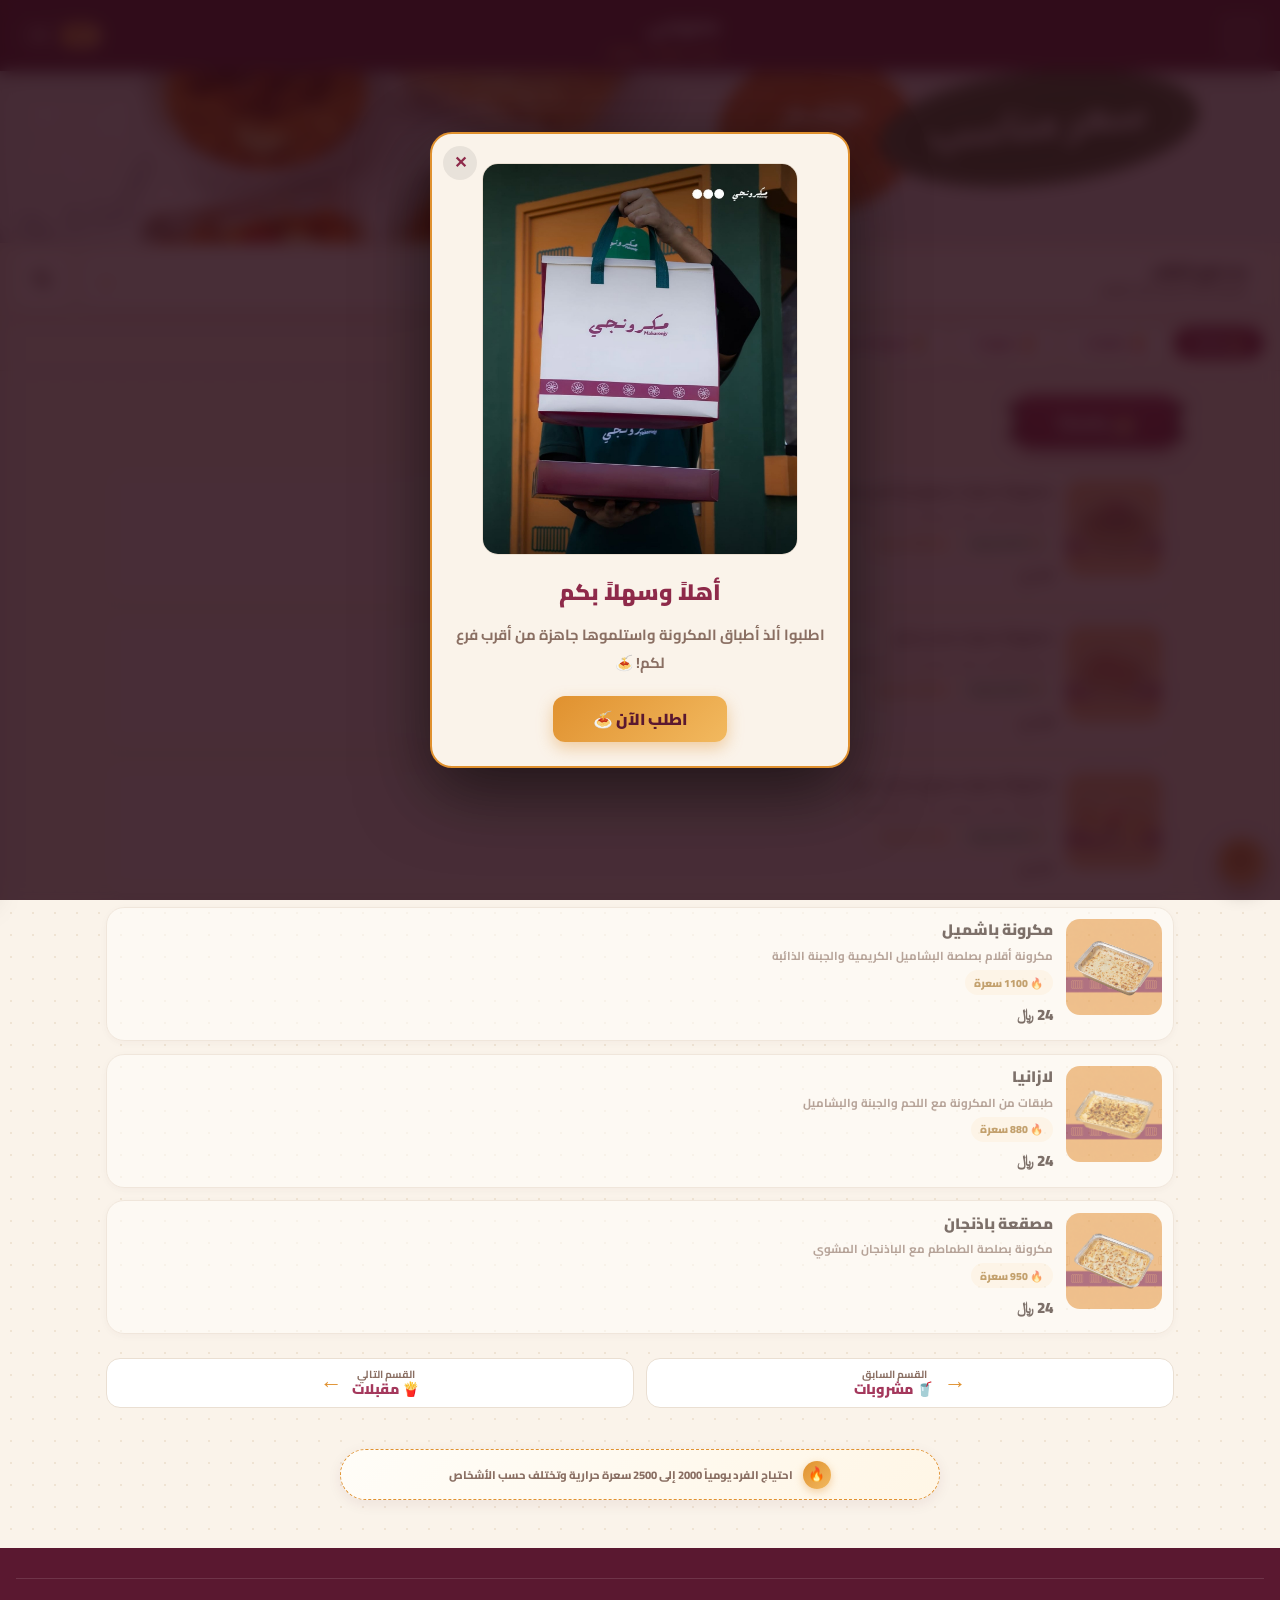
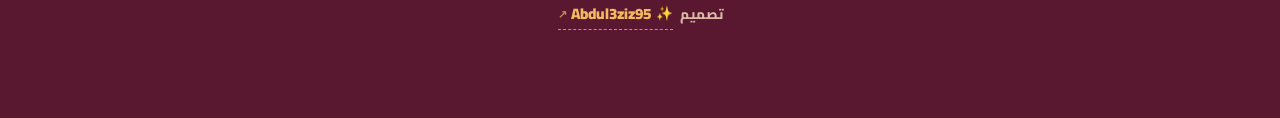
==== index.html @ c79314f1 "Update index.html" ====
<!DOCTYPE html>
<html lang="ar" dir="rtl">
<head>
<meta charset="UTF-8">
<meta name="viewport" content="width=device-width, initial-scale=1.0, maximum-scale=1.0, user-scalable=no, viewport-fit=cover">
<meta name="theme-color" content="#5a1830">
<link rel="manifest" href="manifest.json">
<meta name="mobile-web-app-capable" content="yes">
<meta name="apple-mobile-web-app-capable" content="yes">
<meta name="apple-mobile-web-app-status-bar-style" content="black-translucent">
<meta name="apple-mobile-web-app-title" content="مكرونجي">
<link rel="apple-touch-icon" href="img/icon-192.png">
<link rel="apple-touch-icon" sizes="180x180" href="img/icon-192.png">
<meta name="application-name" content="مكرونجي">
<meta http-equiv="X-UA-Compatible" content="IE=edge">
<meta name="format-detection" content="telephone=no">
<meta name="msapplication-tap-highlight" content="no">
<title>مكرونجي | مكرونة بطعم لا يُقاوم</title>
<link rel="preconnect" href="https://fonts.googleapis.com">
<link rel="preconnect" href="https://fonts.gstatic.com" crossorigin>
<link href="https://fonts.googleapis.com/css2?family=Cairo:wght@400;700;800;900&family=Aref+Ruqaa:wght@700&display=swap" rel="stylesheet">
<link rel="stylesheet" href="https://unpkg.com/leaflet@1.9.4/dist/leaflet.css">
<link rel="stylesheet" href="style.css">
<script defer src="https://unpkg.com/leaflet@1.9.4/dist/leaflet.js"></script>
</head>
<body>

<!-- ===== شاشة الترحيب ===== -->
<div id="welcome">
  <div class="w-card" id="wCard">
    <button class="w-close" onclick="skipIntro()" aria-label="إغلاق">✕</button>
    <img src="img/welcome.png" data-appimg="img/welcome.png" alt="مطاعم مكرونجي" decoding="async">
    <h2 data-i18n="welcomeTitle">أهلاً وسهلاً بكم</h2>
    <p data-i18n="welcomeMsg" data-i18n-html="1"></p>
    <div class="w-actions">
      <button class="w-btn-primary" onclick="skipIntro()" data-i18n="welcomeBtn">اطلب الآن 🍝</button>
    </div>
  </div>
</div>

<!-- ===== الهيدر ===== -->
<header class="topbar">
  <button class="menu-btn" id="menuBtn" onclick="openSideMenu()" aria-label="القائمة الجانبية">
    <span class="mb-line"></span><span class="mb-line"></span><span class="mb-line"></span>
  </button>
  <div class="brand">
    <div>
      <b data-i18n="brandName">مكرونجي</b>
      <small data-i18n="brandTag">باستا • مقبلات • حلويات</small>
    </div>
  </div>
  <button class="lang-btn" id="langBtn" onclick="toggleLang()" aria-label="تبديل اللغة">
    <span class="lang-seg" data-lang="ar">AR</span>
    <span class="lang-seg" data-lang="en">EN</span>
  </button>
</header>

<!-- ===== الكاروسيل ===== -->
<section class="hero" id="hero">
  <div class="banners" id="bannersBox" hidden>
    <div class="banners-track" id="bannersTrack"></div>
    <div class="banners-dots" id="bannersDots"></div>
  </div>
</section>

<!-- ===== الصف الثابت + وضع البحث العصري ===== -->
<div class="sticky-row" id="stickyRow">
  <button class="ordertype-card" id="orderTypeCard" onclick="openOrderType()">
    <span class="ot-texts">
      <b class="ot-head" id="otHead">حدد نوع الطلب</b>
      <small class="ot-sub" id="otSub">اضغط هنا لاختيار نوع الطلب</small>
    </span>
    <span class="ot-chev">⌄</span>
  </button>
  <button class="search-btn" id="searchBtn" onclick="toggleSearchMode()" aria-label="بحث">
    <svg viewBox="0 0 24 24" width="22" height="22" fill="none" stroke="currentColor" stroke-width="2.4" stroke-linecap="round"><circle cx="11" cy="11" r="7"/><path d="M20 20l-3.5-3.5"/></svg>
  </button>
  <div class="sr-search" id="srSearch" hidden>
    <div class="sr-input-row">
      <input class="search sr-input" id="search" data-i18n-ph="searchPh" placeholder="🔍 ابحث عن صنف...">
      <button class="sr-cancel" id="srCancel" onclick="closeSearchMode()" aria-label="إغلاق البحث">✕</button>
    </div>
    <div class="search-stats" id="searchStats">
      <span id="statsCount">0 نتيجة</span>
      <button class="clear-btn" onclick="clearSearch()" data-i18n="clearSearch">✕ مسح</button>
    </div>
  </div>
</div>

<nav class="cats" id="cats"></nav>
<main id="menu"></main>

<footer>
  <div class="credit">
    <span class="design-text" data-i18n="designBy">تصميم</span>
    <a href="https://abdul3ziz95.com/" target="_blank" rel="noopener noreferrer">Abdul3ziz95</a>
  </div>
</footer>

<!-- ===== الأكثر مبيعاً ===== -->
<div id="featured">
  <button class="f-close" onclick="closeFeatured()" aria-label="إغلاق">✕</button>
  <div class="f-top">
    <img src="img/logo.png" data-appimg="img/logo.png" alt="مكرونجي" class="f-logo" decoding="async">
    <h2 class="f-title" data-i18n="featTitle">الأكثر مبيعاً</h2>
  </div>
  <div class="f-stage" id="featStage">
    <button class="f-arrow f-right" onclick="manualNav(-1)" aria-label="السابق">❯</button>
    <div class="f-img-box" id="featAnim">
      <img id="featImg" src="" alt="" decoding="async">
      <div class="f-caption"><b id="featCaption"></b></div>
    </div>
    <button class="f-arrow f-left" onclick="manualNav(1)" aria-label="التالي">❮</button>
  </div>
  <div class="f-dots" id="featDots"></div>
  <button class="f-menu-btn" onclick="closeFeatured()" data-i18n="browseMenu">تصفح قائمة الطعام</button>
</div>

<!-- ===== sheet التثبيت ===== -->
<div class="install-sheet" id="installSheet" onclick="if(event.target===this) closeSheet()">
  <div class="sheet-card">
    <div class="sheet-head">
      <span class="sheet-ico">📲</span>
      <b data-i18n="sheetTitle">تثبيت تطبيق مكرونجي</b>
      <button class="sheet-close" onclick="closeSheet()">✕</button>
    </div>
    <div class="sheet-steps" id="sheetBody"></div>
  </div>
</div>

<!-- ===== درج السلة ===== -->
<div id="overlay" onclick="closeCart()"></div>
<aside id="drawer">
  <div class="d-head">🛒 <span data-i18n="cartTitle">سلة الطلبات</span> <button onclick="closeCart()">✕</button></div>
  <div class="d-items" id="dItems"></div>
  <div class="d-foot">
    <div class="closed-note" id="closedNote">🕐 <span id="closedNoteTxt">مغلق يرجى العودة لاحقاً</span></div>
    <div class="pickup-note" id="pickupNoteRow">🛍️ <span data-i18n="pickupNote">طلبك يكون جاهزاً عند وصولك للفرع</span></div>
    <div class="delivery-box" id="deliveryBox" hidden>
      <label class="d-lbl" for="dAddress" data-i18n="addressLabel">عنوان التوصيل</label>
      <input id="dAddress" class="d-address" data-i18n-ph="addressPh" placeholder="الحي، الشارع، أقرب معلم...">
    </div>
    <textarea id="cnotes" rows="2" data-i18n-ph="notePh" placeholder="📝 توصية / ملاحظة"></textarea>
    <button class="save-fav-btn" id="saveFavBtn" data-i18n="favSaveBtn">💾 حفظ الوجبة كمفضلة</button>
    <div class="total-row sub" id="subRow" hidden><span data-i18n="subtotal">المجموع الفرعي</span><span id="dSub">0 ريال</span></div>
    <div class="total-row sub" id="feeRow" hidden><span data-i18n="deliveryFee">رسوم التوصيل</span><span id="dFee">10 ريال</span></div>
    <div class="total-row">
      <span><span data-i18n="total">الإجمالي</span> <small data-i18n="taxInc">(شامل الضريبة)</small></span>
      <span id="dTotal">0 ريال</span>
    </div>
    <button class="checkout" onclick="checkout()">
      <svg viewBox="0 0 24 24" width="20" height="20" fill="#fff"><path d="M17.472 14.382c-.297-.149-1.758-.867-2.03-.967-.273-.099-.471-.148-.67.15-.197.297-.767.966-.94 1.164-.173.199-.347.223-.644.075-.297-.15-1.255-.463-2.39-1.475-.883-.788-1.48-1.761-1.653-2.059-.173-.297-.018-.458.13-.606.297-.15 1.255-.463 2.39-1.475.883-.788 1.48-1.761 1.653-2.059.173-.297-.018-.458.13-.606.134-.133.297-.347.446-.52.149-.174.198-.298.298-.497.099-.198.05-.371-.025-.52-.075-.149-.669-1.612-.916-2.207-.242-.579-.487-.5-.669-.51-.173-.008-.371-.01-.57-.01-.198 0-.52.074-.792.372-.272.297-1.04 2.479-1.04 2.479 0 1.462 1.065 2.875 1.213 3.074.149.198 2.096 3.2 5.077 4.487.709.306 1.262.489 1.694.625.712.223 1.36.195 1.871.118.571-.085 1.758-.719 2.006-1.413.248-.694.248-1.289.173-1.413-.074-.124-.272-.198-.57-.347m-5.421 7.403h-.004a9.87 9.87 0 01-5.031-1.378l-.361-.214-3.741.982.998-3.648-.235-.374a9.86 9.86 0 01-1.51-5.26c.001-5.45 4.436-9.884 9.888-9.884 2.64 0 5.122 1.03 6.988 2.898a9.825 9.825 0 012.893 6.994c-.003 5.45-4.437 9.884-9.885 9.884m8.413-18.297A11.815 11.815 0 0012.05 0C5.495 0 .16 5.335.157 11.892c0 2.096.547 4.142 1.588 5.945L.057 24l6.305-1.654a11.86 11.86 0 005.683 1.448h.005c6.554 0 11.89-5.335 11.893-11.893.003-2.698-1.04-5.32-3.48-8.413z"/></svg>
      <span data-i18n="orderWa">إتمام الطلب عبر واتساب</span>
    </button>
  </div>
</aside>

<!-- ===== زر التثبيت ===== -->
<div class="fabs">
  <button class="fab-install" id="installBtn" onclick="installApp()" aria-label="تثبيت التطبيق">
    <svg viewBox="0 0 24 24"><path d="M19 9h-4V3H9v6H5l7 7 7-7zM5 18v2h14v-2H5z"/></svg>
  </button>
</div>

<!-- ===== عناصر مخفية تحمي دوال الكود ===== -->
<div id="legacyHidden" hidden aria-hidden="true">
  <button class="fab fab-cart" onclick="openCart()">
    <span class="cart-icon-wrap" aria-hidden="true"></span>
    <span class="cart-txt">طلبك</span>
    <span class="cart-count" id="cartCount">0</span>
  </button>
  <button class="fav-fab" id="favFab" aria-label="وجباتي المفضلة">❤️<span id="favCount" class="fav-badge">0</span></button>
  <span id="branchCurrent">🍝 —</span>
  <span id="changeBranchLbl">تغيير الفرع</span>
</div>

<!-- ===== المفضلة ===== -->
<div class="fav-sheet" id="favSheet" onclick="if(event.target===this) closeFavSheet()">
  <div class="fav-sheet-card">
    <button id="favClose" class="fav-close" onclick="closeFavSheet()">✕</button>
    <h3 id="favTitleEl" data-i18n="favTitle">وجباتي المفضلة ❤️</h3>
    <p id="favNoteEl" class="fav-note" data-i18n="favPageNote"></p>
    <div id="favList" class="fav-list"></div>
  </div>
</div>

<div class="slot-picker" id="slotPicker" onclick="if(event.target===this) closeSlotPicker()">
  <div class="slot-picker-card">
    <h4 id="slotPickerTitle" data-i18n="favChooseSlot">اختر اسم الوجبة:</h4>
    <div class="slot-btns" id="slotBtns">
      <button class="slot-btn" data-slot="0"></button>
      <button class="slot-btn" data-slot="1"></button>
      <button class="slot-btn" data-slot="2"></button>
    </div>
    <button class="slot-cancel" id="slotCancel" onclick="closeSlotPicker()">✕ <span data-i18n="favCancel">إلغاء</span></button>
  </div>
</div>

<div class="confirm-modal" id="confirmModal" onclick="if(event.target===this) resolveConfirm(false)">
  <div class="confirm-card">
    <div class="confirm-ico">🔄</div>
    <h4 id="confirmTitle">استبدال الوجبة المحفوظة</h4>
    <p id="confirmMsg"></p>
    <div class="confirm-actions">
      <button class="confirm-yes" id="confirmYes" onclick="resolveConfirm(true)">نعم، استبدال</button>
      <button class="confirm-no" id="confirmNo" onclick="resolveConfirm(false)">إلغاء</button>
    </div>
  </div>
</div>

<div class="ad-modal" id="adModal" onclick="if(event.target===this) closeAd()">
  <div class="ad-card">
    <button class="ad-close" onclick="closeAd()">✕</button>
    <div class="ad-body">
      <div class="ad-medal" id="adMedal">🍝</div>
      <h4 class="ad-title" id="adTitle"></h4>
      <p class="ad-text" id="adText"></p>
      <button class="ad-btn" id="adBtn" onclick="closeAd()">حسناً 🍝</button>
    </div>
  </div>
</div>

<div class="closed-modal" id="closedModal" onclick="if(event.target===this) closeClosedNotice()">
  <div class="closed-card">
    <button class="closed-close" id="closedClose" aria-label="إغلاق">✕</button>
    <img class="closed-img" src="img/closed.png" data-appimg="img/closed.png" alt="المطعم مغلق" decoding="async">
    <h3 class="closed-title" id="closedTitle">المطعم مغلق</h3>
    <p class="closed-text" id="closedText">نعتذر منك، المطعم حالياً لا يستقبل الطلبات</p>
    <div class="closed-openat" id="closedOpenAt">🕐 يفتح عند الساعة ١ م</div>
    <button class="closed-btn" id="closedBtn">عرض قائمة الطعام</button>
  </div>
</div>

<!-- ===== القائمة الجانبية ===== -->
<div id="sideMenuBack" class="sm-back" hidden onclick="closeSideMenu()"></div>
<aside id="sideMenu" aria-hidden="true">
  <div class="sm-head"><b data-i18n="sideMenuTitle">القائمة</b><button onclick="closeSideMenu()">✕</button></div>
  <button class="sm-item" id="smFav" onclick="openFavsFromMenu()">❤️ <span data-i18n="sideFav">وجباتي المفضلة</span> <span class="sm-badge" id="smFavCount">0</span></button>
  <div class="sm-social-title" id="smSocialTitle">تابعنا على</div>
  <div class="sm-social" id="smSocial"></div>
</aside>

<!-- ===== صفحة تحديد نوع الطلب ===== -->
<div id="orderTypePage" aria-hidden="true">
  <header class="otp-head">
    <button class="otp-back" onclick="closeOrderType()">‹ <span data-i18n="back">العودة</span></button>
    <b data-i18n="orderTypeTitle">حدد نوع الطلب</b><span class="otp-spacer"></span>
  </header>
  <div class="otp-modes">
    <button class="otp-mode" id="modeDelivery" onclick="setOrderMode('delivery')">🛵 <span data-i18n="delivery">التوصيل</span></button>
    <button class="otp-mode active" id="modePickup" onclick="setOrderMode('pickup')">🛍️ <span data-i18n="pickup">الاستلام</span></button>
  </div>
  <div class="otp-apps-zone" id="otpAppsZone" hidden>
    <b class="otp-zone-title" id="otpAppsTitle">اطلب الآن عبر شركائنا في التوصيل 🛵</b>
    <small class="otp-apps-hint" id="otpAppsHint">إتمام الطلب والدفع داخل التطبيق الشريك</small>
    <div class="otp-apps" id="otpApps"></div>
  </div>
  <div class="otp-branch-zone" id="otpBranchZone">
    <b class="otp-zone-title" id="otpZoneTitle">اختر فرع الاستلام</b>
    <button class="otp-nearest" id="otpNearest" onclick="pickNearestBranch()"><span class="ping"></span><span id="otpNearestLbl">🎯 حدّد الفرع الأقرب لموقعي</span></button>
    <div id="otpMap" class="otp-map"></div>
    <div class="otp-list" id="otpList"></div>
  </div>
  <button class="otp-confirm" id="otpConfirm" onclick="confirmOrderType()" data-i18n="confirm">تأكيد</button>
</div>

<!-- ===== شريط الإتمام السفلي ===== -->
<div class="checkout-bar" id="checkoutBar" hidden>
  <button class="cb-main" onclick="openCart()">
    <span class="cb-icon">🛒<span class="cb-count" id="cbCount">0</span></span>
    <span class="cb-total"><span data-i18n="totalAmount">المبلغ الإجمالي</span> <b id="cbTotal">0 ﷼</b></span>
  </button>
  <button class="cb-view" onclick="openCart()" data-i18n="viewCart">عرض السلة</button>
</div>

<div id="toast"><span id="toastMsg"></span></div>

<script src="i18n.js"></script>
<script src="menu.js"></script>
<script src="settings.js"></script>
<script src="app.js"></script>
</body>
</html>
---- style.css ----
:root{
  --brown:#8e2a4a; --brown2:#a4385c; --dark:#5a1830;
  --gold:#e0912f; --gold2:#f2b95f; --cream:#faf3ea; --card:#fffdf9;
  --ink:#2b1a15; --muted:#8a6f63; --line:#eadfd2; --wa:#128c5e;
  --price:#1e5b4f; --price2:#256b5c; --phbg:#e8a04c;
  /* ===== متغيرات طبقة الترقية v15 (تُحسب ديناميكياً من app.js) ===== */
  --topbar-h:56px; --stickyrow-h:66px; --stack-h:122px;
}
*, ::before, ::after{-webkit-box-sizing:border-box;-moz-box-sizing:border-box;box-sizing:border-box;margin:0;padding:0;-webkit-tap-highlight-color:transparent}
html{-webkit-text-size-adjust:100%;-ms-text-size-adjust:100%;scroll-behavior:smooth}
body{font-family:'Cairo',sans-serif;background:var(--cream);color:var(--ink);
  background-image:radial-gradient(#efe3d3 1px,transparent 1px);background-size:22px 22px;
  touch-action:manipulation;-webkit-font-smoothing:antialiased;-moz-osx-font-smoothing:grayscale}
button,input,select,textarea{font-family:inherit;line-height:1.15}
button,input{overflow:visible}
button,select{text-transform:none}
button,[type="button"],[type="reset"],[type="submit"]{-webkit-appearance:button;appearance:button}
img{-ms-interpolation-mode:bicubic;max-width:100%}
.is-app .topbar{padding-top:calc(.6rem + constant(safe-area-inset-top));padding-top:calc(.6rem + env(safe-area-inset-top))}
.is-app .cats{top:calc(var(--stack-h, 122px) + constant(safe-area-inset-top));top:calc(var(--stack-h, 122px) + env(safe-area-inset-top))}
.is-app .fabs{bottom:calc(1rem + constant(safe-area-inset-bottom));bottom:calc(1rem + env(safe-area-inset-bottom))}
.is-app footer{padding-bottom:calc(5.5rem + constant(safe-area-inset-bottom));padding-bottom:calc(5.5rem + env(safe-area-inset-bottom))}
.topbar{position:sticky;top:0;z-index:50;background:rgba(90,24,48,.97);backdrop-filter:blur(8px);-webkit-backdrop-filter:blur(8px);
  display:flex;align-items:center;justify-content:space-between;padding:.6rem 1rem;gap:.6rem;box-shadow:0 4px 18px rgba(0,0,0,.25)}
.brand{display:flex;align-items:center;gap:.7rem;color:#fff;min-width:0}
.brand .logo{width:54px;height:54px;border-radius:50%;object-fit:cover;flex-shrink:0;
  border:2px solid var(--gold);box-shadow:0 3px 10px rgba(0,0,0,.4);background:#e8a04c}
.brand b{font-size:1.05rem;font-weight:900;white-space:nowrap;overflow:hidden;text-overflow:ellipsis}
.brand small{display:block;color:var(--gold2);font-size:.68rem;font-weight:700;white-space:nowrap;overflow:hidden;text-overflow:ellipsis}
.lang-btn{display:inline-flex;align-items:center;background:#ffffff14;border:1px solid #ffffff2b;border-radius:50px;
  padding:3px;gap:2px;cursor:pointer;transition:.25s;backdrop-filter:blur(6px);-webkit-backdrop-filter:blur(6px);flex-shrink:0}
.lang-btn:hover{background:#ffffff1f;transform:translateY(-1px)}
.lang-seg{padding:.32rem .75rem;border-radius:50px;font-family:inherit;font-weight:900;font-size:.72rem;
  letter-spacing:.5px;color:#f3d9c5;transition:.25s}
.lang-seg.active{background:linear-gradient(135deg,var(--gold),var(--gold2));color:var(--dark)}
.hero{background:linear-gradient(135deg,var(--dark),#8e2a4a 55%,#a4385c);color:#fff;text-align:center;padding:0;position:relative;overflow:visible}
.hero::before{content:'🍝';position:absolute;inset:0;display:flex;justify-content:space-around;align-items:center;
  font-size:5rem;opacity:.07;pointer-events:none}
.hero:has(.banners[hidden]){display:none}
.hero p{color:#f7e3cf;font-weight:700;margin:.15rem auto .5rem;font-size:1.05rem}
.status-pill{position:relative;display:inline-flex;align-items:center;gap:.55rem;background:#ffffff14;border:1px solid #ffffff2b;
  border-radius:50px;padding:.42rem 1.1rem;margin:.55rem auto .5rem;backdrop-filter:blur(6px);-webkit-backdrop-filter:blur(6px);
  box-shadow:0 6px 18px rgba(0,0,0,.28);transition:.3s}
.status-pill:hover{transform:translateY(-2px);background:#ffffff1c}
.status-dot{width:10px;height:10px;border-radius:50%;flex-shrink:0;position:relative}
.status-dot::after{content:'';position:absolute;inset:-4px;border-radius:50%;border:2px solid currentColor;opacity:.4;
  animation:statusPing 1.6s ease-out infinite}
@keyframes statusPing{0%{transform:scale(.5);opacity:.7}100%{transform:scale(1.5);opacity:0}}
.status-pill.open .status-dot{background:#22c55e;color:#22c55e;box-shadow:0 0 10px #22c55e88}
.status-pill.closed .status-dot{background:#ef4444;color:#ef4444;box-shadow:0 0 10px #ef444488}
.status-pill b{font-weight:900;font-size:.86rem}
.status-pill.open b{color:#4ade80}
.status-pill.closed b{color:#f87171}
.status-sep{color:#ffffff55;font-size:.7rem}
.status-pill small{color:#f7e3cf;font-weight:700;font-size:.7rem}
.hero-search{display:flex;justify-content:center;margin-top:.4rem;position:relative}
.search{background:#fff;border:1.5px solid var(--gold);border-radius:50px;padding:.5rem 1.1rem;font-family:inherit;
  font-size:1rem;font-weight:700;color:var(--ink);width:min(300px,86%);outline:none;text-align:center;
  box-shadow:0 6px 18px rgba(0,0,0,.28);transition:.2s}
.search:focus{border-color:var(--gold2);box-shadow:0 6px 18px rgba(0,0,0,.28),0 0 0 3px #e0912f33}
.search::placeholder{color:var(--muted)}
.search-stats{display:none;justify-content:center;gap:.5rem;margin-top:.7rem;font-size:.82rem;font-weight:800;color:#f7e3cf}
.search-stats.show{display:flex}
.search-stats span{background:#ffffff22;padding:.25rem .8rem;border-radius:50px;border:1px solid #ffffff33}
.search-stats .clear-btn{background:var(--gold);color:var(--dark);padding:.25rem .8rem;border-radius:50px;cursor:pointer;border:none;font-family:inherit;font-weight:900;font-size:.78rem;transition:.2s}
.search-stats .clear-btn:hover{background:var(--gold2);transform:translateY(-1px)}
#welcome{position:fixed;inset:0;z-index:100;display:flex;flex-direction:column;align-items:center;justify-content:center;
  padding:1rem;gap:0;background:rgba(40,10,22,.85);backdrop-filter:blur(8px);-webkit-backdrop-filter:blur(8px);
  opacity:0;pointer-events:none;transition:.45s;overflow-y:auto}
#welcome.show{opacity:1;pointer-events:auto}
.w-card{background:var(--cream);border-radius:22px;max-width:420px;width:100%;padding:1.8rem 1.4rem 1.5rem;text-align:center;
  position:relative;box-shadow:0 24px 70px rgba(0,0,0,.55);border:2px solid var(--gold);
  transform:translateY(26px) scale(.94);transition:.45s cubic-bezier(.2,.9,.3,1.15)}
#welcome.show .w-card{transform:translateY(0) scale(1)}
.w-card img{width:85%;max-width:320px;display:block;margin:0 auto;border-radius:16px;border:1px solid var(--line);background:#fff}
.w-card h2{color:var(--brown);font-weight:900;font-size:1.4rem;margin:1rem 0 .5rem}
.w-card p{color:var(--muted);font-weight:700;font-size:.92rem;line-height:1.9;margin-bottom:1.2rem}
.w-actions{display:flex;gap:.7rem;justify-content:center}
.w-btn-primary{background:linear-gradient(135deg,var(--gold),var(--gold2));color:var(--dark);border:none;border-radius:12px;
  padding:.85rem 2.5rem;font-family:inherit;font-weight:900;font-size:1rem;cursor:pointer;transition:.25s;
  box-shadow:0 6px 16px rgba(224,145,47,.4)}
.w-btn-primary:hover{transform:translateY(-2px);box-shadow:0 10px 24px rgba(224,145,47,.5)}
.w-btn-primary:active{transform:scale(.97)}
.w-close{position:absolute;top:.7rem;left:.7rem;width:34px;height:34px;border-radius:50%;border:none;
  background:#00000012;color:var(--brown);font-weight:900;cursor:pointer;font-size:1rem;transition:.2s}
.w-close:hover{background:#00000022;transform:rotate(90deg)}
#featured{position:fixed;inset:0;z-index:95;background:var(--cream);
  background-image:radial-gradient(#efe3d3 1px,transparent 1px);background-size:22px 22px;
  display:flex;flex-direction:column;align-items:center;opacity:0;pointer-events:none;transition:.45s;overflow-y:auto;padding:1.2rem 0 2.2rem}
#featured.show{opacity:1;pointer-events:auto}
.f-close{position:absolute;top:1rem;left:1rem;width:40px;height:40px;border-radius:50%;border:1.5px solid #b98d5f55;
  background:#fffdf888;color:var(--brown2);font-size:1.05rem;font-weight:900;cursor:pointer;transition:.25s;z-index:5}
.f-close:hover{background:var(--brown);color:#fff;transform:rotate(90deg)}
.f-top{text-align:center;margin-top:1.2rem;flex-shrink:0}
.f-logo{width:92px;height:92px;border-radius:50%;object-fit:cover;border:2.5px solid var(--gold);
  box-shadow:0 8px 24px rgba(142,42,74,.25);background:#e8a04c}
.f-title{font-family:'Aref Ruqaa',serif;color:var(--brown);font-size:clamp(1.5rem,6vw,2.2rem);font-weight:700;margin-top:.7rem;line-height:1.6}
.f-stage{position:relative;width:100%;max-width:600px;flex:1;min-height:300px;display:flex;align-items:center;justify-content:center;padding:1rem 0}
.f-img-box{width:88%;display:flex;align-items:center;justify-content:center;position:relative;overflow:hidden;
  border-radius:16px;background-color:var(--phbg);background-image:url('img/bg.png');background-size:cover;background-position:center;
  box-shadow:0 10px 26px rgba(90,24,48,.15)}
.f-img-box img{max-width:100%;max-height:52vh;object-fit:contain;padding:4%;user-select:none;-webkit-user-drag:none;
  filter:drop-shadow(0 14px 24px rgba(90,24,48,.25))}
.f-caption{position:absolute;bottom:.6rem;inset-inline:0;text-align:center;z-index:2}
.f-caption b{display:inline-block;background:var(--brown);color:#fff;border-radius:50px;padding:.35rem 1.1rem;
  font-size:.85rem;font-weight:900;box-shadow:0 6px 16px rgba(90,24,48,.35)}
.f-arrow{position:absolute;top:50%;transform:translateY(-50%);width:56px;height:56px;border-radius:50%;
  border:1.5px solid #b98d5f66;background:#fffdf866;color:#8a6f63;font-size:1.15rem;cursor:pointer;transition:.25s;
  display:grid;place-items:center;backdrop-filter:blur(2px);-webkit-backdrop-filter:blur(2px);z-index:3;line-height:1}
.f-arrow:hover{background:var(--gold);color:var(--dark);border-color:var(--gold);transform:translateY(-50%) scale(1.1)}
.f-arrow:active{transform:translateY(-50%) scale(.92)}
.f-right{right:3%}
.f-left{left:3%}
.f-dots{display:flex;gap:1.15rem;justify-content:center;align-items:center;padding:1.4rem 1rem .6rem;flex-wrap:wrap;flex-shrink:0}
.f-dot{width:15px;height:15px;border-radius:50%;border:none;background:var(--gold);cursor:pointer;transition:.3s;padding:0;opacity:.9}
.f-dot:hover{transform:scale(1.2)}
.f-dot.active{background:var(--brown);transform:scale(1.2);box-shadow:0 2px 8px rgba(142,42,74,.4)}
.f-menu-btn{font-family:'Aref Ruqaa',serif;background:var(--gold);color:var(--dark);border:none;border-radius:6px;
  padding:.85rem 3.2rem;font-size:1.2rem;font-weight:700;cursor:pointer;transition:.25s;
  box-shadow:0 8px 22px rgba(142,42,74,.25);margin-top:1.4rem;flex-shrink:0}
.f-menu-btn:hover{background:var(--gold2);transform:translateY(-3px);box-shadow:0 12px 28px rgba(142,42,74,.35)}
.f-menu-btn:active{transform:scale(.97)}
.anim-next{animation:featNext .5s ease}
.anim-prev{animation:featPrev .5s ease}
@keyframes featNext{from{opacity:0;transform:translateX(-35px) scale(.97)}to{opacity:1;transform:translateX(0) scale(1)}}
@keyframes featPrev{from{opacity:0;transform:translateX(35px) scale(.97)}to{opacity:1;transform:translateX(0) scale(1)}}
@media(max-width:560px){
  .f-arrow{width:44px;height:44px;font-size:1rem}
  .f-right{right:2%}
  .f-left{left:2%}
  .f-img-box{width:82%}
  .f-dots{gap:.8rem}
  .f-dot{width:12px;height:12px}
}
.gate{position:fixed;inset:0;z-index:96;display:flex;flex-direction:column;opacity:0;pointer-events:none;transition:.45s}
.gate.show{opacity:1;pointer-events:auto}
.gate-head{flex-shrink:0;background:linear-gradient(180deg,var(--dark) 0%,#8e2a4a 100%);text-align:center;
  padding:2.5rem 1rem 1.2rem;position:relative;box-shadow:0 8px 24px rgba(0,0,0,.3);z-index:2}
.gate-close{position:absolute;top:1rem;left:1rem;width:40px;height:40px;border-radius:50%;border:1.5px solid #ffffff33;
  background:#ffffff14;color:#f7e3cf;font-size:1.05rem;font-weight:900;cursor:pointer;transition:.25s;display:none}
.gate.show .gate-close.can{display:block}
.gate-close:hover{background:var(--gold);color:var(--dark);transform:rotate(90deg)}
.gate-lang{position:absolute;top:1rem;right:1rem}
.gate-logo{width:88px;height:88px;border-radius:50%;object-fit:cover;border:3px solid var(--gold);
  box-shadow:0 10px 30px rgba(0,0,0,.45),0 0 0 6px #e0912f22;background:#e8a04c;animation:logoIn .6s cubic-bezier(.2,.9,.3,1.3)}
@keyframes logoIn{from{transform:scale(.5);opacity:0}to{transform:scale(1);opacity:1}}
.gate-brand{font-family:'Cairo',sans-serif;color:var(--gold2);font-size:clamp(1.7rem,7vw,2.5rem);font-weight:900;
  margin:.6rem 0 .2rem;text-shadow:0 4px 18px rgba(0,0,0,.4);animation:fadeUp .5s .1s both;line-height:1.5;letter-spacing:.5px}
.gate-tagline{display:none !important;color:#f7e3cf;font-size:1.05rem;font-weight:800;opacity:.95;margin:0 0 .5rem;
  animation:fadeUp .5s .18s both,softPulse 2.6s ease-in-out 1s infinite}
.gate-direct{display:none !important}
.gate-pickup{display:inline-block;color:#fff;font-size:1rem;font-weight:800;background:#ffffff14;border:1px solid #ffffff2b;
  border-radius:50px;padding:.45rem 1.2rem;margin:0 auto .7rem;backdrop-filter:blur(6px);-webkit-backdrop-filter:blur(6px);
  animation:fadeUp .5s .24s both,softPulse 2.6s ease-in-out 1.4s infinite}
@keyframes softPulse{0%,100%{transform:scale(1);opacity:1}50%{transform:scale(1.04);opacity:.88}}
.gate-title{display:none !important}
@keyframes fadeUp{from{opacity:0;transform:translateY(14px)}to{opacity:1;transform:translateY(0)}}
.gate-body{flex:1;overflow-y:auto;background:var(--cream);
  background-image:radial-gradient(#efe3d3 1px,transparent 1px);background-size:22px 22px;
  display:flex;flex-direction:column;align-items:center;padding:1.2rem 0 2.6rem}
.gate-nearest{position:relative;display:flex;align-items:center;justify-content:center;gap:.5rem;width:min(430px,92vw);
  background:linear-gradient(135deg,var(--gold),var(--gold2));color:var(--dark);border:none;border-radius:16px;
  padding:.9rem 1rem;font-family:inherit;font-weight:900;font-size:.95rem;cursor:pointer;transition:.25s;
  box-shadow:0 10px 26px rgba(224,145,47,.45);margin:0 auto 1rem;animation:fadeUp .5s .34s both;overflow:hidden}
.gate-nearest:active{transform:scale(.97)}
.gate-nearest:disabled{opacity:.75;cursor:default;transform:none}
.gate-nearest .ping{position:absolute;inset:0;border-radius:16px;border:2px solid var(--gold2);opacity:0;animation:btnPing 2.2s ease-out infinite;pointer-events:none}
@keyframes btnPing{0%{transform:scale(.9);opacity:.7}100%{transform:scale(1.12);opacity:0}}
.gate-listbtn{display:flex;align-items:center;gap:.6rem;width:min(430px,92vw);margin:0 auto .9rem;
  background:var(--card);border:1.5px solid var(--line);border-radius:16px;padding:.85rem 1rem;
  font-family:inherit;font-weight:900;font-size:.95rem;color:var(--brown);cursor:pointer;transition:.25s;
  box-shadow:0 4px 14px rgba(90,24,48,.08);animation:fadeUp .5s .4s both}
.gate-listbtn:active{transform:scale(.98)}
.gate-listbtn .glb-chev{margin-inline-start:auto;transition:.3s;font-weight:900;color:var(--muted)}
.gate-listbtn.open{border-color:var(--gold)}
.gate-listbtn.open .glb-chev{transform:rotate(180deg)}
.glb-count{background:var(--gold);color:var(--dark);border-radius:50px;padding:.05rem .55rem;font-size:.72rem;font-weight:900}
.gate-drop{width:min(430px,92vw);margin:0 auto;display:none}
.gate-drop.open{display:block;animation:dropIn .4s cubic-bezier(.2,.8,.2,1)}
@keyframes dropIn{from{opacity:0;transform:translateY(-12px)}to{opacity:1;transform:translateY(0)}}
.gate-list{display:flex;flex-direction:column;gap:.9rem;padding:.2rem 0 .4rem}
.gate-card{background:var(--card);border:1.5px solid var(--line);border-radius:20px;padding:1rem 1rem .9rem;
  cursor:pointer;transition:.28s cubic-bezier(.2,.9,.3,1.1);box-shadow:0 4px 14px rgba(90,24,48,.08);
  position:relative;animation:cardIn .5s both;overflow:hidden}
@keyframes cardIn{from{opacity:0;transform:translateY(24px) scale(.96)}to{opacity:1;transform:translateY(0) scale(1)}}
.gate-card:hover{transform:translateY(-4px);box-shadow:0 12px 28px rgba(90,24,48,.16);border-color:var(--gold)}
.gate-card:active{transform:scale(.98)}
.gate-card.is-nearest{border-color:var(--gold);box-shadow:0 0 0 3px #e0912f33,0 12px 28px rgba(224,145,47,.28)}
.gate-card.is-active{border-color:var(--wa);box-shadow:0 0 0 3px #128c5e22,0 8px 22px rgba(18,140,94,.18)}
.gate-card.is-active::before{content:'';position:absolute;inset-inline-start:0;top:0;bottom:0;width:5px;background:linear-gradient(180deg,var(--wa),#1fad74)}
.gc-top{display:flex;align-items:flex-start;gap:.7rem}
.gc-ico{width:46px;height:46px;flex-shrink:0;border-radius:14px;background:linear-gradient(135deg,var(--gold),var(--gold2));
  display:grid;place-items:center;font-size:1.3rem;box-shadow:0 4px 12px rgba(224,145,47,.4)}
.gc-names{flex:1;min-width:0}
.gc-names b{color:var(--brown);font-size:.95rem;font-weight:900;display:block;line-height:1.6}
.gc-names small{color:var(--muted);font-weight:700;font-size:.72rem;display:block;line-height:1.7}
.gc-flag{flex-shrink:0;border-radius:50px;padding:.2rem .65rem;font-size:.64rem;font-weight:900}
.gc-flag.nearest{background:linear-gradient(135deg,var(--gold),var(--gold2));color:var(--dark);animation:flagPulse 1.8s ease-in-out infinite}
@keyframes flagPulse{0%,100%{transform:scale(1)}50%{transform:scale(1.06)}}
.gc-actions{display:flex;gap:.5rem;margin-top:.8rem}
.gc-choose{flex:1;border:none;border-radius:12px;padding:.65rem .5rem;background:linear-gradient(135deg,var(--brown),var(--brown2));
  color:#fff;font-family:inherit;font-weight:900;font-size:.82rem;cursor:pointer;transition:.2s;
  box-shadow:0 5px 14px rgba(142,42,74,.3)}
.gc-choose:hover{background:linear-gradient(135deg,var(--gold),var(--gold2));color:var(--dark)}
.gc-choose:active{transform:scale(.96)}
.gate-card.is-active .gc-choose{background:#e8f5e9;color:#2d6a4f;box-shadow:none}
.gc-dir{display:inline-flex;align-items:center;gap:.35rem;border:1.5px solid var(--line);background:#fff;
  color:var(--brown2);border-radius:12px;padding:.65rem .9rem;font-size:.76rem;font-weight:800;text-decoration:none;transition:.2s}
.gc-dir:active{transform:scale(.95)}
.gc-dir:hover{border-color:var(--gold);color:#a06b1c}
.gate-delivery{width:min(430px,92vw);margin:.9rem auto 0;display:flex;flex-direction:column;gap:.7rem;position:relative}
.gd-or{align-self:center;margin:0 auto .1rem;
  background:linear-gradient(135deg,var(--gold),var(--gold2));color:var(--dark);
  border-radius:50px;padding:.1rem 1.15rem;font-size:.85rem;font-weight:900;line-height:1.7;letter-spacing:.3px;
  box-shadow:0 4px 12px rgba(224,145,47,.35);text-align:center}
.gd-head{text-align:center;line-height:1.7}
.gd-head b{display:block;color:var(--ink);font-size:1.05rem;font-weight:900}
.gd-head small{display:none !important;color:var(--muted);font-size:.75rem;font-weight:700}
.gd-tiles{display:grid;grid-template-columns:repeat(3,1fr);gap:.6rem}
.gd-btn{display:inline-flex;align-items:center;justify-content:center;gap:.45rem;width:100%;background:#fff;border:none;border-radius:50px;
  padding:.6rem .3rem;box-shadow:0 10px 24px rgba(90,24,48,.18),0 2px 6px rgba(90,24,48,.12);
  font-family:inherit;font-weight:900;font-size:.95rem;color:var(--ink);text-decoration:none;transition:.25s;
  animation:gdPulse 2.2s ease-in-out infinite;cursor:pointer}
.gd-btn:nth-child(2){animation-delay:.25s}
.gd-btn:nth-child(3){animation-delay:.5s}
@keyframes gdPulse{0%,100%{transform:translateY(0) scale(1);box-shadow:0 10px 24px rgba(90,24,48,.18)}
  50%{transform:translateY(-5px) scale(1.02);box-shadow:0 18px 34px rgba(90,24,48,.3)}}
.gd-btn:active{filter:brightness(.94)}
.gd-btn:hover{box-shadow:0 18px 34px rgba(90,24,48,.3)}
.gd-btn img{width:34px;height:34px;border-radius:10px;object-fit:cover;box-shadow:0 2px 8px rgba(0,0,0,.18);flex-shrink:0}
.gd-fallback{width:34px;height:34px;border-radius:10px;display:flex;align-items:center;justify-content:center;
  color:#fff;font-size:.9rem;font-weight:900;flex-shrink:0;box-shadow:0 2px 8px rgba(0,0,0,.18)}
.gd-name{font-size:.95rem;font-weight:900;white-space:nowrap}
@media(max-width:400px){.gd-btn{gap:.3rem}.gd-name{font-size:.8rem}.gd-btn img,.gd-fallback{width:28px;height:28px}}
.gate-social-title{flex:0 0 100%;display:flex;align-items:center;justify-content:center;gap:.8rem;
  color:var(--gold);font-size:1.15rem;font-weight:900;letter-spacing:.5px;margin:.2rem 0 .7rem;text-align:center}
.gate-social-title::before,.gate-social-title::after{content:'';flex:0 0 18%;height:2px;border-radius:2px}
.gate-social-title::before{background:linear-gradient(90deg,transparent,var(--gold))}
.gate-social-title::after{background:linear-gradient(90deg,var(--gold),transparent)}
/* ===== شريط الأقسام: يلتصق تحت الصف الثابت ===== */
.cats{position:sticky;top:var(--stack-h, 122px);z-index:40;background:var(--cream);padding:.7rem 1rem;display:flex;gap:.5rem;
  overflow-x:auto;border-bottom:1px solid var(--line);scrollbar-width:none;transition:.3s;will-change:scroll-position}
.cats::-webkit-scrollbar{display:none}
.cats.searching{opacity:.4;pointer-events:none}
.chip{flex-shrink:0;background:#fff;border:1.5px solid var(--line);border-radius:50px;padding:.45rem 1.1rem;
  font-family:inherit;font-weight:800;font-size:.85rem;color:var(--brown2);cursor:pointer;transition:.2s}
.chip.active,.chip:hover{background:var(--brown);color:#fff;border-color:var(--brown)}
main{max-width:1100px;margin:auto;padding:1.5rem 1rem 3rem}
.section{margin-bottom:2.6rem;scroll-margin-top:calc(var(--stack-h, 122px) + 40px)}
.ribbon{background:linear-gradient(180deg,var(--brown2),var(--brown));color:#fff;padding:.55rem 2.4rem;border-radius:.5rem;
  position:relative;font-size:1.2rem;font-weight:900;display:inline-block;box-shadow:0 6px 16px rgba(90,24,48,.3);margin-bottom:1.2rem}
.ribbon::before,.ribbon::after{content:"";position:absolute;top:9px;bottom:9px;width:24px;background:var(--dark);z-index:-1}
.ribbon::before{left:-13px;clip-path:polygon(0 0,100% 0,100% 100%,0 100%,45% 50%)}
.ribbon::after{right:-13px;clip-path:polygon(0 0,100% 0,55% 50%,100% 100%,0 100%)}
.grid{display:grid;grid-template-columns:repeat(auto-fill,minmax(260px,1fr));gap:1rem}
.card{background:var(--card);border:1px solid var(--line);border-radius:20px;overflow:hidden;transition:.25s;
  box-shadow:0 2px 8px rgba(90,24,48,.06);display:flex;flex-direction:column}
.card:hover{transform:translateY(-4px);box-shadow:0 12px 26px rgba(90,24,48,.14);border-color:var(--gold)}
.card.highlight{border-color:var(--gold);box-shadow:0 0 0 3px #e0912f33,0 12px 26px rgba(90,24,48,.14);animation:pulse .6s ease-out}
@keyframes pulse{0%{transform:scale(.97)}50%{transform:scale(1.01)}100%{transform:scale(1)}}
.card-gray{opacity:.6;filter:grayscale(.85);border-style:dashed}
.card-gray:hover{transform:none;box-shadow:0 2px 8px rgba(90,24,48,.06)}
.c-img{position:relative;aspect-ratio:4/3;overflow:hidden;
  background-color:var(--phbg);background-image:url('img/bg.png');background-size:cover;background-position:center}
.c-img img{width:100%;height:100%;object-fit:contain;padding:7% 9%;display:block;transition:.35s}
.c-img img.full{object-fit:cover;padding:0}
.card:hover .c-img img{transform:scale(1.05)}
.c-ph{position:absolute;inset:0;display:flex;align-items:center;justify-content:center;text-align:center;
  color:#8e2a4a;font-weight:900;font-size:1.05rem;line-height:1.6;padding:1rem}
.c-badge{position:absolute;top:.6rem;inset-inline-start:.6rem;background:#dcf5e8;color:#186a3a;border-radius:10px;
  padding:.25rem .6rem;font-size:.68rem;font-weight:900;box-shadow:0 3px 10px rgba(0,0,0,.18);z-index:2}
.c-badge.sold{background:#fee2e2;color:#b91c1c}
.c-badge.grayb{background:#eef0f2;color:#5f6b74}
.c-img .step{position:absolute;bottom:.7rem;inset-inline-end:.7rem;z-index:2;display:flex;align-items:center;gap:.3rem;
  background:#fff;border:none;border-radius:14px;box-shadow:0 6px 16px rgba(0,0,0,.25);padding:.3rem;transition:.2s}
.c-img .step.on{box-shadow:0 6px 16px rgba(0,0,0,.25),0 0 0 2px #e0912f66}
.c-img .step:not(.on) .dec,.c-img .step:not(.on) .qnum{display:none}
.c-img .step:not(.on){padding:0}
.c-img .step:not(.on) .inc{width:44px;height:44px;border-radius:14px;background:#fff;color:#000}
.c-img .step:not(.on) .inc:hover{background:#fff;color:#000}
.c-img .step.disabled{opacity:.55;pointer-events:none}
.step .st{width:34px;height:34px;border:none;border-radius:10px;font-size:1.15rem;font-weight:900;cursor:pointer;transition:.15s;font-family:inherit;line-height:1;
  display:flex;align-items:center;justify-content:center}
.step .st svg{width:22px;height:22px;display:block}
.step .inc{background:var(--brown);color:#fff}
.step .inc:hover{background:var(--gold);color:var(--dark)}
.step .inc:active{transform:scale(.9)}
.step .dec{background:#f3e7d7;color:var(--brown2)}
.step .dec:hover{background:#e5d3ba}
.step .dec:active{transform:scale(.9)}
.step .qnum{min-width:24px;text-align:center;font-weight:900;color:var(--brown);font-size:.95rem}
.c-body{display:flex;align-items:flex-start;gap:.6rem;padding:.85rem .9rem .95rem}
.c-info{flex:1;min-width:0}
.c-info h4{font-size:1rem;font-weight:900;color:var(--ink);line-height:1.5}
.c-meta{color:var(--muted);font-size:.72rem;font-weight:700;line-height:1.7;margin-top:.3rem}
.c-info .size{margin-top:.5rem;width:100%;font-family:inherit;font-size:.8rem;font-weight:700;color:var(--brown2);
  background:#fff;border:1.5px solid var(--line);border-radius:10px;padding:.35rem .5rem;outline:none}
.c-price{flex-shrink:0;font-weight:900;font-size:1.02rem;color:var(--ink);padding-top:.15rem;white-space:nowrap}
.sec-nav{display:flex;gap:.8rem;margin-top:1.5rem}
.nav-btn{flex:1;display:flex;align-items:center;justify-content:center;gap:.6rem;background:#fff;border:1.5px solid var(--line);
  border-radius:14px;padding:.6rem .8rem;cursor:pointer;transition:.2s;font-family:inherit}
.nav-btn:hover{border-color:var(--brown);transform:translateY(-2px);box-shadow:0 6px 16px rgba(90,24,48,.14)}
.nav-btn .arr{font-size:1.4rem;color:var(--gold);font-weight:900;line-height:1}
.nav-btn .lbl{text-align:center}
.nav-btn .lbl small{display:block;font-size:.65rem;color:var(--muted);font-weight:700}
.nav-btn .lbl b{font-size:.88rem;color:var(--brown2);font-weight:900}
.nav-btn:hover .lbl b{color:var(--brown)}
.cal-note{max-width:600px;margin:.9rem auto 0;padding:.65rem 1.2rem;border-radius:50px;
  background:linear-gradient(135deg,#fffdf8,#fff6e6);border:1.5px dashed var(--gold);
  display:flex;align-items:center;justify-content:center;gap:.6rem;
  font-size:.7rem;font-weight:800;color:var(--muted);text-align:center;line-height:1.7;
  box-shadow:0 4px 14px rgba(90,24,48,.08)}
.cal-note .cal-icon{width:28px;height:28px;flex-shrink:0;border-radius:50%;
  background:linear-gradient(135deg,var(--gold),var(--gold2));color:var(--dark);
  display:grid;place-items:center;font-size:.85rem;box-shadow:0 3px 8px rgba(224,145,47,.4)}
.menu-social{display:flex;justify-content:center;align-items:center;gap:.8rem;margin:.9rem auto 0;flex-wrap:wrap;max-width:600px}
.menu-social:empty{display:none;margin:0}
.menu-social a{width:46px;height:46px;border-radius:50%;background:#fff;border:1.5px solid var(--line);
  display:grid;place-items:center;color:var(--brown2);transition:.2s;box-shadow:0 6px 16px rgba(90,24,48,.14)}
.menu-social a:hover{background:var(--gold);color:var(--dark);transform:translateY(-3px)}
.menu-social svg{width:24px;height:24px;fill:currentColor}
.menu-social a.soc-emoji,.gate-social a.soc-emoji{font-size:22px;line-height:1}
#overlay{position:fixed;inset:0;background:rgba(40,12,24,.5);opacity:0;pointer-events:none;transition:.3s;z-index:60}
#overlay.show{opacity:1;pointer-events:auto}
#drawer{position:fixed;top:0;left:0;bottom:0;width:min(400px,92vw);background:var(--cream);z-index:70;display:flex;
  flex-direction:column;transform:translateX(-105%);transition:.35s cubic-bezier(.2,.8,.2,1);box-shadow:8px 0 30px rgba(0,0,0,.25)}
#drawer.show{transform:translateX(0)}
html[dir="ltr"] #drawer{left:auto;right:0;transform:translateX(105%)}
html[dir="ltr"] #drawer.show{transform:translateX(0)}
.d-head{background:var(--brown);color:#fff;padding:1rem 1.2rem;display:flex;justify-content:space-between;align-items:center;font-weight:900}
.d-head button{background:#ffffff22;border:none;color:#fff;width:32px;height:32px;border-radius:50%;font-size:1rem;cursor:pointer}
.d-items{flex:1;overflow-y:auto;padding:1rem;display:flex;flex-direction:column;gap:.7rem}
.empty{text-align:center;color:var(--muted);font-weight:800;margin:auto;font-size:1rem}
.ci{background:#fff;border:1px solid var(--line);border-radius:14px;padding:.7rem .9rem;display:flex;align-items:center;gap:.6rem;justify-content:space-between}
.ci-info b{font-size:.85rem;font-weight:800;display:block}
.ci-size{background:#fff6e6;border:1px solid #f0dcb8;color:#a06b1c;border-radius:50px;padding:0 .55rem;font-size:.65rem;font-weight:800;margin-inline-start:.3rem}
.ci-mods{display:block;color:var(--muted);font-size:.68rem;font-weight:700;line-height:1.6;margin-top:.15rem}
.ci-price{color:var(--muted);font-size:.7rem;font-weight:700}
.ci-ctrl{display:flex;align-items:center;gap:.55rem}
.ci-ctrl .q{width:27px;height:27px;border-radius:8px;border:none;background:var(--brown);color:#fff;font-weight:900;cursor:pointer;font-size:.95rem}
.ci-ctrl span{font-weight:900;min-width:18px;text-align:center}
.ci-total{font-weight:900;color:var(--brown2);font-size:.82rem;min-width:52px;text-align:end}
.d-foot{border-top:1px solid var(--line);padding:1rem;background:#fff;display:flex;flex-direction:column;gap:.6rem}
.d-foot textarea{font-family:inherit;border:1.5px solid var(--line);border-radius:10px;padding:.5rem .7rem;font-size:1rem;outline:none;resize:none;background:var(--cream)}
.d-foot textarea:focus{border-color:var(--gold)}
.closed-note{display:none;align-items:center;gap:.5rem;background:#fee2e2;border:1.5px solid #ef444455;color:#b91c1c;
  border-radius:12px;padding:.6rem .9rem;font-size:.78rem;font-weight:900;line-height:1.6}
.closed-note.show{display:flex}
.pickup-note{display:flex;align-items:center;gap:.5rem;background:#e8f5e9;border:1.5px solid #128c5e33;color:#2d6a4f;
  border-radius:12px;padding:.6rem .9rem;font-size:.78rem;font-weight:900;line-height:1.6}
.total-row{display:flex;justify-content:space-between;font-weight:900;font-size:1rem;color:var(--brown)}
.total-row small{color:var(--muted);font-weight:700}
.checkout{background:var(--wa);color:#fff;border:none;border-radius:12px;padding:.85rem;font-family:inherit;font-weight:900;font-size:1rem;cursor:pointer;display:flex;justify-content:center;align-items:center;gap:.5rem}
.checkout:active{transform:scale(.98)}
.order-locked .c-img .step{opacity:.55;pointer-events:none}
.order-locked .c-info .size{opacity:.6;pointer-events:none}
.order-locked .checkout{opacity:.55;pointer-events:none}
.order-locked .ci-ctrl .q[data-a="inc"]{opacity:.55;pointer-events:none}
.order-locked .fav-order-btn{opacity:.55;pointer-events:none}
.order-locked .lrow{pointer-events:none;opacity:.6}
.fabs{position:fixed;bottom:1rem;right:1rem;display:flex;align-items:center;gap:.7rem;z-index:55}
.fab{border:none;border-radius:50px;padding:.75rem 1.3rem;font-family:inherit;font-weight:900;font-size:.9rem;cursor:pointer;
  display:flex;align-items:center;gap:.5rem;box-shadow:0 10px 26px rgba(0,0,0,.28);transition:.2s}
.fab-cart{background:var(--brown);color:#fff;padding:.6rem 1.2rem}
.fab-cart:hover{transform:translateY(-3px);background:var(--brown2)}
.cart-icon-wrap{width:34px;height:34px;border-radius:50%;background:linear-gradient(135deg,var(--gold),var(--gold2));
  display:grid;place-items:center;flex-shrink:0;font-size:1.1rem;line-height:1}
.cart-icon-wrap::after{content:'🛒';filter:contrast(1.3) brightness(.25)}
.fab-cart .cart-txt{font-weight:900;font-size:.85rem;color:#fff}
.fab-cart .cart-count{background:var(--gold);color:var(--dark);border-radius:50px;min-width:22px;height:22px;padding:0 6px;
  display:grid;place-items:center;font-size:.75rem;font-weight:900;box-shadow:0 2px 6px rgba(0,0,0,.3)}
.fab-install{width:44px;height:44px;border-radius:50%;border:none;cursor:pointer;
  background:linear-gradient(135deg,var(--gold),var(--gold2));color:var(--dark);
  display:none;align-items:center;justify-content:center;box-shadow:0 8px 20px rgba(0,0,0,.3);
  position:relative;transition:.25s;flex-shrink:0}
.fab-install.show{display:inline-flex}
.fab-install:hover{transform:translateY(-3px)}
.fab-install:active{transform:scale(.92)}
.fab-install svg{width:18px;height:18px;fill:var(--dark)}
.fab-install::after{content:'';position:absolute;inset:-4px;border-radius:50%;border:2px solid var(--gold);
  opacity:.5;animation:installPing 2s ease-out infinite;pointer-events:none}
@keyframes installPing{0%{transform:scale(.8);opacity:.7}100%{transform:scale(1.4);opacity:0}}
.install-sheet{position:fixed;inset:0;z-index:110;background:rgba(40,10,22,.72);backdrop-filter:blur(6px);-webkit-backdrop-filter:blur(6px);
  display:flex;align-items:flex-end;justify-content:center;opacity:0;pointer-events:none;transition:.35s}
.install-sheet.show{opacity:1;pointer-events:auto}
.sheet-card{background:var(--cream);width:min(430px,94%);border-radius:22px 22px 0 0;padding:1.3rem 1.2rem 1.6rem;
  transform:translateY(100%);transition:.45s cubic-bezier(.2,.9,.3,1.05);box-shadow:0 -20px 60px rgba(0,0,0,.5);
  border:2px solid var(--gold);border-bottom:none}
.install-sheet.show .sheet-card{transform:translateY(0)}
.sheet-head{display:flex;align-items:center;gap:.6rem}
.sheet-head b{flex:1;font-size:1rem;font-weight:900;color:var(--brown)}
.sheet-ico{font-size:1.4rem}
.sheet-close{width:32px;height:32px;border-radius:50%;border:none;background:#00000012;color:var(--brown);
  font-weight:900;cursor:pointer;transition:.2s;flex-shrink:0}
.sheet-close:hover{background:#00000022;transform:rotate(90deg)}
.sheet-steps{display:flex;flex-direction:column;gap:.7rem;margin-top:1rem}
.sheet-step{display:flex;gap:.7rem;align-items:flex-start;background:#fff;border:1.5px solid var(--line);border-radius:14px;padding:.7rem .8rem}
.sheet-step .num{width:26px;height:26px;flex-shrink:0;border-radius:50%;
  background:linear-gradient(135deg,var(--gold),var(--gold2));color:var(--dark);font-weight:900;font-size:.8rem;
  display:grid;place-items:center}
.sheet-step p{font-size:.8rem;font-weight:700;color:var(--ink);line-height:1.8;margin:0}
footer{background:var(--dark);color:#f3d9c5;padding:1.5rem 1rem 5.5rem;text-align:center}
footer .credit{margin-top:.4rem;padding-top:1.2rem;border-top:1px solid #ffffff1f;font-size:.85rem;font-weight:800;color:#c9a08c;display:flex;align-items:center;justify-content:center;gap:.4rem;flex-wrap:wrap}
footer .credit .design-text{color:#d9b8a6}
footer .credit a{color:var(--gold2);text-decoration:none;font-weight:900;font-size:.95rem;border-bottom:1.5px dashed var(--gold);padding-bottom:1px;transition:.25s;display:inline-flex;align-items:center;gap:.3rem}
footer .credit a:hover{color:var(--gold);border-bottom-style:solid;transform:translateY(-1px);text-shadow:0 0 10px rgba(242,185,95,.4)}
footer .credit a::before{content:"✨ ";font-size:.85rem}
footer .credit a::after{content:"↗ ";font-size:.7rem;opacity:.7}
#toast{position:fixed;bottom:5.5rem;inset-inline:0;display:flex;justify-content:center;z-index:4000;pointer-events:none}
#toast span{background:var(--dark);color:#fff;border-radius:50px;padding:.5rem 1.4rem;font-weight:800;font-size:.85rem;
  opacity:0;transform:translateY(15px);transition:.3s;box-shadow:0 8px 20px rgba(0,0,0,.3)}
#toast span.show{opacity:1;transform:translateY(0)}
.fav-fab{width:44px;height:44px;border-radius:50%;border:none;
  background:linear-gradient(145deg,var(--gold),var(--gold2));
  font-size:20px;display:flex;align-items:center;justify-content:center;
  box-shadow:0 8px 20px rgba(224,145,47,.45);cursor:pointer;transition:transform .2s;position:relative}
.fav-fab:active{transform:scale(.9)}
.fav-badge{position:absolute;top:-4px;left:-4px;min-width:18px;height:18px;padding:0 4px;border-radius:9px;
  background:#e63946;color:#fff;font-size:11px;font-weight:800;display:none;align-items:center;justify-content:center}
html[dir="ltr"] .fav-badge{left:auto;right:-4px}
.fav-sheet{position:fixed;inset:0;background:rgba(0,0,0,.55);backdrop-filter:blur(3px);-webkit-backdrop-filter:blur(3px);
  display:flex;align-items:flex-end;justify-content:center;z-index:2000;opacity:0;pointer-events:none;transition:.35s}
.fav-sheet.show{opacity:1;pointer-events:auto}
.fav-sheet-card{width:min(520px,94vw);max-height:82vh;overflow-y:auto;background:var(--cream);border-radius:22px 22px 0 0;
  padding:22px 18px 28px;position:relative;transform:translateY(100%);transition:.45s cubic-bezier(.2,.9,.3,1.05);
  box-shadow:0 -20px 60px rgba(0,0,0,.5);border:2px solid var(--gold);border-bottom:none}
.fav-sheet.show .fav-sheet-card{transform:translateY(0)}
.fav-close{position:absolute;top:14px;left:14px;width:34px;height:34px;border-radius:50%;border:none;
  background:#00000012;color:var(--brown);font-size:15px;cursor:pointer;font-weight:900;transition:.2s}
.fav-close:hover{background:#00000022;transform:rotate(90deg)}
#favTitleEl{margin:0 0 8px;color:var(--brown);font-size:20px;text-align:center;font-weight:900}
.fav-note{font-size:13.5px;line-height:1.9;color:var(--muted);text-align:center;
  margin:0 0 16px;background:#fff6e6;border-radius:12px;padding:10px 12px;border:1px solid #f0dcb8}
.fav-list{display:flex;flex-direction:column;gap:12px}
.fav-card{background:#fff;border:1.5px solid var(--line);border-radius:16px;padding:14px;box-shadow:0 3px 10px rgba(0,0,0,.05)}
.fav-empty-slot{display:flex;justify-content:center;color:var(--muted);font-size:13.5px;padding:20px;border:1.5px dashed var(--line);border-radius:16px}
.fav-card-head{display:flex;justify-content:space-between;align-items:center;margin-bottom:8px}
.fav-slot-name{font-weight:900;color:var(--brown);font-size:16px}
.fav-total{color:var(--wa);font-weight:900;font-size:14px}
.fav-items-preview{font-size:12.5px;color:var(--ink);line-height:1.8;margin:0 0 12px;max-height:56px;overflow:hidden;opacity:.8}
.fav-actions{display:flex;gap:8px}
.fav-order-btn{flex:1;border:none;border-radius:10px;padding:10px;background:linear-gradient(135deg,var(--gold),var(--gold2));
  color:var(--dark);font-weight:900;cursor:pointer;font-size:14px;font-family:inherit;transition:.2s}
.fav-order-btn:active{transform:scale(.97)}
.fav-del-btn{border:1.5px solid #e63946;background:#fff;color:#e63946;border-radius:10px;padding:10px 14px;font-weight:900;cursor:pointer;font-family:inherit;transition:.2s}
.fav-del-btn:active{transform:scale(.97)}
.slot-picker{position:fixed;inset:0;background:rgba(0,0,0,.55);display:flex;align-items:center;justify-content:center;z-index:2100;
  opacity:0;pointer-events:none;transition:.3s}
.slot-picker.show{opacity:1;pointer-events:auto}
.slot-picker-card{width:min(360px,90vw);background:var(--cream);border-radius:18px;padding:22px 18px;text-align:center;
  border:2px solid var(--gold);box-shadow:0 20px 60px rgba(0,0,0,.5);transform:scale(.9);transition:.3s cubic-bezier(.2,.9,.3,1.2)}
.slot-picker.show .slot-picker-card{transform:scale(1)}
#slotPickerTitle{margin:0 0 16px;color:var(--brown);font-size:17px;font-weight:900}
.slot-btns{display:flex;flex-direction:column;gap:10px}
.slot-btn{border:1.5px solid var(--line);background:#fff;border-radius:12px;padding:13px;font-size:16px;font-weight:900;color:var(--brown2);
  cursor:pointer;transition:.15s;font-family:inherit}
.slot-btn:active{background:#fff6e6;transform:scale(.98);border-color:var(--gold)}
.slot-btn small{display:block;font-size:11px;color:var(--wa);font-weight:700;margin-top:4px}
.slot-cancel{margin-top:14px;border:none;background:transparent;color:var(--muted);cursor:pointer;font-size:15px;font-family:inherit;font-weight:700}
.save-fav-btn{width:100%;margin:8px 0;border:2px dashed #e63946;background:#fff5f5;color:#c1121f;border-radius:12px;padding:12px;
  font-weight:900;font-size:14.5px;cursor:pointer;font-family:inherit;transition:.2s}
.save-fav-btn:active{transform:scale(.98);background:#ffe5e5}
.confirm-modal{position:fixed;inset:0;background:rgba(40,10,22,.6);backdrop-filter:blur(6px);-webkit-backdrop-filter:blur(6px);
  display:flex;align-items:center;justify-content:center;z-index:2200;opacity:0;pointer-events:none;transition:.3s;padding:1rem}
.confirm-modal.show{opacity:1;pointer-events:auto}
.confirm-card{width:min(340px,92vw);background:var(--cream);border-radius:24px;padding:1.6rem 1.4rem 1.3rem;text-align:center;position:relative;
  border:2px solid var(--gold);box-shadow:0 24px 70px rgba(0,0,0,.5);transform:translateY(24px) scale(.92);transition:.35s cubic-bezier(.2,.9,.3,1.2)}
.confirm-modal.show .confirm-card{transform:translateY(0) scale(1)}
.confirm-ico{width:64px;height:64px;margin:0 auto .9rem;border-radius:50%;
  background:linear-gradient(135deg,var(--gold),var(--gold2));display:grid;place-items:center;font-size:1.7rem;
  box-shadow:0 8px 20px rgba(224,145,47,.45);animation:confirmPop .45s cubic-bezier(.2,.9,.3,1.4)}
@keyframes confirmPop{from{transform:scale(.4);opacity:0}to{transform:scale(1);opacity:1}}
#confirmTitle{color:var(--brown);font-size:1.05rem;font-weight:900;margin:0 0 .4rem}
#confirmMsg{color:var(--muted);font-size:.85rem;font-weight:700;line-height:1.8;margin:0 0 1.2rem}
.confirm-actions{display:flex;gap:.6rem}
.confirm-yes{flex:1;border:none;border-radius:12px;padding:.75rem;background:linear-gradient(135deg,var(--gold),var(--gold2));color:var(--dark);
  font-family:inherit;font-weight:900;font-size:.88rem;cursor:pointer;transition:.2s;box-shadow:0 5px 14px rgba(224,145,47,.35)}
.confirm-yes:active{transform:scale(.97)}
.confirm-no{flex:1;border:1.5px solid var(--line);border-radius:12px;padding:.75rem;background:#fff;color:var(--muted);font-family:inherit;font-weight:900;
  font-size:.88rem;cursor:pointer;transition:.2s}
.confirm-no:active{transform:scale(.97)}
.ad-modal{position:fixed;inset:0;background:rgba(40,10,22,.7);backdrop-filter:blur(6px);-webkit-backdrop-filter:blur(6px);z-index:2300;
  display:flex;align-items:center;justify-content:center;padding:1rem;opacity:0;pointer-events:none;transition:.35s}
.ad-modal.show{opacity:1;pointer-events:auto}
.ad-card{width:min(360px,92vw);background:var(--cream);border-radius:24px;overflow:hidden;position:relative;
  border:2px solid var(--gold);box-shadow:0 24px 70px rgba(0,0,0,.55);
  transform:translateY(30px) scale(.94);transition:.4s cubic-bezier(.2,.9,.3,1.15)}
.ad-modal.show .ad-card{transform:translateY(0) scale(1)}
.ad-body{padding:1.7rem 1.3rem 1.4rem;text-align:center}
.ad-medal{width:76px;height:76px;margin:0 auto .9rem;border-radius:50%;
  background:linear-gradient(135deg,var(--gold),var(--gold2));display:grid;place-items:center;
  font-size:2.1rem;box-shadow:0 8px 22px rgba(224,145,47,.45);animation:confirmPop .45s cubic-bezier(.2,.9,.3,1.4)}
.ad-title{color:var(--brown);font-weight:900;font-size:1.15rem;margin:0 0 .4rem}
.ad-text{color:var(--muted);font-weight:700;font-size:.86rem;line-height:1.9;margin:0 0 1rem}
.ad-btn{width:100%;border:none;border-radius:12px;padding:.8rem;background:linear-gradient(135deg,var(--gold),var(--gold2));
  color:var(--dark);font-family:inherit;font-weight:900;font-size:.95rem;cursor:pointer;transition:.2s;
  box-shadow:0 6px 16px rgba(224,145,47,.4)}
.ad-btn:active{transform:scale(.97)}
.ad-close{position:absolute;top:10px;left:10px;width:32px;height:32px;border-radius:50%;border:none;
  background:#00000055;color:#fff;font-weight:900;cursor:pointer;font-size:.95rem;transition:.2s}
.ad-close:hover{background:#00000088;transform:rotate(90deg)}
.closed-modal{position:fixed;inset:0;z-index:2400;background:rgba(40,10,22,.72);backdrop-filter:blur(6px);-webkit-backdrop-filter:blur(6px);
  display:flex;align-items:center;justify-content:center;padding:1rem;opacity:0;pointer-events:none;transition:.35s}
.closed-modal.show{opacity:1;pointer-events:auto}
.closed-card{width:min(380px,92vw);max-height:88vh;overflow-y:auto;background:#f5f8fa;border-radius:24px;
  padding:1.5rem 1.3rem 1.4rem;text-align:center;position:relative;
  border:2px solid var(--gold);box-shadow:0 24px 70px rgba(0,0,0,.55);
  transform:translateY(30px) scale(.94);transition:.4s cubic-bezier(.2,.9,.3,1.15)}
.closed-modal.show .closed-card{transform:translateY(0) scale(1)}
.closed-close{position:absolute;top:10px;left:10px;width:32px;height:32px;border-radius:50%;border:none;
  background:#00000012;color:var(--brown);font-weight:900;cursor:pointer;font-size:.95rem;transition:.2s}
.closed-close:hover{background:#00000022;transform:rotate(90deg)}
.closed-img{width:70%;max-width:260px;display:block;margin:0 auto 1rem}
.closed-title{color:var(--brown);font-weight:900;font-size:1.3rem;margin:0 0 .5rem;line-height:1.6}
.closed-text{color:var(--muted);font-weight:700;font-size:.88rem;line-height:1.9;margin:0 0 .7rem}
.closed-openat{display:inline-flex;align-items:center;gap:.4rem;background:#fff6e6;border:1px solid #f0dcb8;color:#a06b1c;
  border-radius:50px;padding:.4rem 1rem;font-size:.8rem;font-weight:900;margin:0 0 1rem;line-height:1.6}
.closed-btn{width:100%;border:none;border-radius:12px;padding:.85rem;background:linear-gradient(135deg,var(--gold),var(--gold2));
  color:var(--dark);font-family:inherit;font-weight:900;font-size:.95rem;cursor:pointer;transition:.2s;
  box-shadow:0 6px 16px rgba(224,145,47,.4)}
.closed-btn:hover{background:var(--gold2);transform:translateY(-2px)}
.closed-btn:active{transform:scale(.97)}
.gate-social{display:flex;justify-content:center;gap:.8rem;margin:1.2rem auto 0;flex-wrap:wrap;animation:fadeUp .5s .46s both;width:min(430px,92vw)}
.gate-social:empty{display:none;margin:0}
.gate-social a{width:46px;height:46px;border-radius:50%;background:#fff;border:1.5px solid var(--line);
  display:grid;place-items:center;color:var(--brown2);transition:.2s;box-shadow:0 6px 16px rgba(90,24,48,.14)}
.gate-social a:hover{background:var(--gold);color:var(--dark);transform:translateY(-3px)}
.gate-social svg{width:24px;height:24px;fill:currentColor}
/* ===== نمط القائمة (صفوف بصورة جانبية) ===== */
.listwrap{display:flex;flex-direction:column;gap:.8rem}
.lrow{display:flex;gap:.8rem;background:var(--card);border:1px solid var(--line);border-radius:18px;padding:.7rem;cursor:pointer;transition:.2s;box-shadow:0 2px 8px rgba(90,24,48,.06)}
.lrow:active{transform:scale(.99)}
.lrow.card-gray{opacity:.6;filter:grayscale(.85);border-style:dashed}
.l-img{width:96px;height:96px;flex-shrink:0;border-radius:14px;overflow:hidden;background-color:var(--phbg);background-image:url('img/bg.png');background-size:cover;background-position:center}
.l-img img{width:100%;height:100%;object-fit:contain;padding:6%;display:block}
.l-img img.full{object-fit:cover;padding:0}
.l-body{flex:1;min-width:0;display:flex;flex-direction:column;gap:.3rem}
.l-body h4{font-size:.95rem;font-weight:900;color:var(--ink);line-height:1.5}
.l-desc{color:var(--muted);font-size:.72rem;font-weight:700;line-height:1.6;display:-webkit-box;-webkit-line-clamp:2;-webkit-box-orient:vertical;overflow:hidden}
.l-badges{display:flex;gap:.4rem;flex-wrap:wrap}
.l-badge{background:#eef0f2;color:#5f6b74;border-radius:50px;padding:.15rem .6rem;font-size:.66rem;font-weight:900}
.l-badge.cal{background:#fff6e6;color:#a06b1c}
.l-badge.sold{background:#fee2e2;color:#b91c1c}
.l-badge.best{background:#dcf5e8;color:#186a3a;cursor:pointer}
.l-price{margin-top:auto;font-weight:900;color:var(--ink);font-size:.95rem}
/* ===== صفحة تفاصيل الصنف ===== */
.detail{position:fixed;inset:0;z-index:2600;background:var(--cream);display:flex;flex-direction:column;opacity:0;pointer-events:none;transition:.35s;transform:translateY(4%)}
.detail.show{opacity:1;pointer-events:auto;transform:translateY(0)}
.dt-card{flex:1;display:flex;flex-direction:column;min-height:0}
.dt-hero{position:relative;height:32vh;min-height:200px;flex-shrink:0;background-color:var(--phbg);background-image:url('img/bg.png');background-size:cover;background-position:center}
.dt-hero img{width:100%;height:100%;object-fit:contain;padding:5%}
.dt-close{position:absolute;top:.8rem;inset-inline-start:.8rem;width:38px;height:38px;border-radius:50%;border:none;background:#ffffffcc;color:var(--brown);font-weight:900;cursor:pointer;font-size:1rem;z-index:2}
.dt-body{flex:1;overflow-y:auto;padding:1rem 1rem 1.2rem;min-height:0}
.dt-body h3{color:var(--ink);font-size:1.25rem;font-weight:900;line-height:1.6}
.dt-desc{color:var(--muted);font-weight:700;font-size:.85rem;line-height:1.8;margin:.3rem 0 .5rem}
.dt-cal{display:inline-flex;align-items:center;gap:.35rem;background:#fff6e6;border:1px solid #f0dcb8;color:#a06b1c;border-radius:50px;padding:.25rem .8rem;font-size:.72rem;font-weight:900}
.dt-size{margin:.6rem 0 0;width:100%;font-family:inherit;font-size:.85rem;font-weight:700;color:var(--brown2);background:#fff;border:1.5px solid var(--line);border-radius:10px;padding:.45rem .6rem;outline:none}
.dt-modgroup{background:#fff;border:1px solid var(--line);border-radius:16px;padding:.8rem .9rem;margin-top:.9rem}
.dt-modgroup h5{color:var(--ink);font-size:.95rem;font-weight:900}
.dt-modgroup small{display:block;color:var(--muted);font-weight:700;font-size:.7rem;margin:.15rem 0 .4rem}
.dt-modrow{display:flex;align-items:center;gap:.6rem;padding:.55rem 0;border-bottom:1px dashed var(--line)}
.dt-modrow:last-child{border-bottom:none}
.dt-thumb{width:52px;height:52px;flex-shrink:0;border-radius:10px;overflow:hidden;background-color:var(--phbg);background-image:url('img/bg.png');background-size:cover}
.dt-thumb img{width:100%;height:100%;object-fit:contain;padding:8%}
.dt-modinfo{flex:1;min-width:0}
.dt-modinfo b{display:block;font-size:.85rem;font-weight:800;color:var(--ink)}
.dt-modinfo span{font-size:.72rem;font-weight:800;color:var(--muted)}
.dt-pick{width:34px;height:34px;border-radius:50%;border:1.5px solid var(--line);background:#fff;color:var(--brown);font-weight:900;cursor:pointer;font-size:1.05rem;flex-shrink:0}
.dt-pick.on{background:var(--brown);color:#fff;border-color:var(--brown)}
.dt-mini{display:flex;align-items:center;gap:.45rem}
.dt-mini button{width:30px;height:30px;border-radius:9px;border:none;background:var(--brown);color:#fff;font-weight:900;cursor:pointer}
.dt-mini button.dec{background:#f3e7d7;color:var(--brown2)}
.dt-mini span{min-width:16px;text-align:center;font-weight:900;font-size:.85rem;color:var(--brown)}
.dt-bar{flex-shrink:0;display:flex;gap:.7rem;padding:.8rem 1rem;background:#fff;border-top:1px solid var(--line);padding-bottom:calc(.8rem + env(safe-area-inset-bottom))}
.dt-step{display:flex;align-items:center;gap:.5rem;background:#f3e7d7;border-radius:14px;padding:.3rem}
.dt-step button{width:36px;height:36px;border:none;border-radius:11px;background:var(--brown);color:#fff;font-weight:900;font-size:1.1rem;cursor:pointer}
.dt-step button#dtDec{background:#fff;color:var(--brown2)}
.dt-step span{min-width:22px;text-align:center;font-weight:900;color:var(--brown)}
.dt-add{flex:1;border:none;border-radius:14px;background:linear-gradient(135deg,var(--gold),var(--gold2));color:var(--dark);font-family:inherit;font-weight:900;font-size:1rem;cursor:pointer}
.dt-add:active{transform:scale(.98)}

/* =====================================================
   ===== طبقة الترقية v15.1 — كل الواجهات الجديدة =====
===================================================== */

/* ===== 0) حراس عامون ===== */
[hidden]{ display:none !important; }

/* ===== 1) إخفاءات الإرث الآمنة ===== */
#gate{ display:none !important; }
footer .branch-box{ display:none !important; }
.hero-tag{ display:none !important; }

/* ===== 2) الهيدر + زر القائمة الجانبية ===== */
header.topbar{ z-index:70; }
header.topbar .brand img.logo{ display:none !important; }
.menu-btn{
  width:44px; height:44px; flex:0 0 44px;
  border:none; cursor:pointer;
  border-radius:14px;
  background:rgba(255,255,255,.12);
  backdrop-filter:blur(6px);
  display:flex; flex-direction:column; justify-content:center; align-items:center; gap:5px;
  transition:background .25s, transform .2s;
}
.menu-btn:active{ transform:scale(.92); }
.menu-btn .mb-line{
  display:block; width:20px; height:2.6px; border-radius:3px;
  background:var(--gold2);
  transition:transform .3s cubic-bezier(.4,0,.2,1), opacity .2s, width .3s;
}
body.sm-open .menu-btn .mb-line:nth-child(1){ transform:translateY(7.6px) rotate(45deg); }
body.sm-open .menu-btn .mb-line:nth-child(2){ opacity:0; width:8px; }
body.sm-open .menu-btn .mb-line:nth-child(3){ transform:translateY(-7.6px) rotate(-45deg); }

/* ===== 3) الكاروسيل ===== */
.banners{
  position:relative; width:100%; height:172px;
  overflow:hidden; background:var(--brown2);
}
.banners-track{
  display:flex; height:100%;
  transition:transform .55s cubic-bezier(.35,.1,.25,1);
  will-change:transform;
}
.banners-track.no-anim{ transition:none; }
.bn-slide{ position:relative; min-width:100%; height:100%; }
.bn-slide img{ width:100%; height:100%; object-fit:cover; display:block; }
.bn-slide .bn-cap{
  position:absolute; inset-inline:0; bottom:0;
  padding:22px 14px 10px;
  background:linear-gradient(transparent, rgba(30,5,15,.72));
  color:#fff; font-weight:800; font-size:.95rem; text-align:center;
}
.banners-dots{
  position:absolute; bottom:8px; left:0; right:0;
  display:flex; justify-content:center; gap:6px; z-index:3;
}
.banners-dots i{
  width:8px; height:8px; border-radius:50px;
  background:rgba(255,255,255,.55); cursor:pointer;
  transition:width .3s, background .3s;
}
.banners-dots i.on{ width:24px; background:#fff; }

/* ===== 4) الصف الثابت v15.1: ابن مباشر للجسم = لصق دائم ===== */
.sticky-row{
  position:sticky;
  top:var(--topbar-h, 56px);
  z-index:65;
  display:flex; gap:10px; align-items:stretch;
  padding:8px 14px;
  background:var(--cream);
  box-shadow:0 6px 14px -8px rgba(60,16,32,.28);
}
.ordertype-card{
  flex:1; min-width:0;
  display:flex; align-items:center; justify-content:space-between; gap:8px;
  background:var(--card);
  border:1px solid rgba(90,24,48,.08);
  border-radius:16px;
  padding:10px 16px;
  cursor:pointer; text-align:start;
  box-shadow:0 3px 10px -4px rgba(60,16,32,.15);
  transition:transform .15s;
}
.ordertype-card:active{ transform:scale(.985); }
.ot-texts{ display:flex; flex-direction:column; gap:2px; min-width:0; }
.ot-head{ color:var(--ink); font-weight:900; font-size:.95rem; }
.ot-sub{ color:var(--muted); font-size:.8rem; font-weight:700; white-space:nowrap; overflow:hidden; text-overflow:ellipsis; }
.ot-chev{ color:var(--gold); font-size:1.3rem; font-weight:900; line-height:1; }
.search-btn{
  flex:0 0 56px; min-height:56px;
  border:none; cursor:pointer;
  border-radius:16px;
  background:var(--card);
  color:var(--ink);
  display:flex; align-items:center; justify-content:center;
  box-shadow:0 3px 10px -4px rgba(60,16,32,.15);
  transition:transform .15s;
}
.search-btn:active{ transform:scale(.94); }
.search-overlay{
  position:fixed; left:0; right:0;
  top:calc(var(--topbar-h, 56px) + var(--stickyrow-h, 66px));
  z-index:64;
  background:var(--cream);
  padding:4px 14px 12px;
  box-shadow:0 10px 18px -10px rgba(60,16,32,.35);
  animation:mkDrop .25s ease;
}
@keyframes mkDrop{ from{ opacity:0; transform:translateY(-8px);} to{ opacity:1; transform:none;} }
.search-overlay .hero-search{ margin:0 !important; }
.search-overlay .search{ width:100%; }
.search-overlay .search-stats{ margin-top:6px; color:var(--muted); }
.search-overlay .search-stats span{ background:#fff; color:var(--ink); border-color:var(--line); }

/* ===== 5) القائمة الجانبية ===== */
.sm-back{
  position:fixed; inset:0; z-index:88;
  background:rgba(20,4,10,.5);
  backdrop-filter:blur(2px);
  animation:mkFade .25s ease;
}
@keyframes mkFade{ from{opacity:0;} to{opacity:1;} }
#sideMenu{
  position:fixed; top:0; bottom:0; inset-inline-start:0;
  width:min(80vw, 320px);
  z-index:90;
  background:linear-gradient(160deg, var(--brown2), var(--dark));
  border-radius:0 22px 22px 0;
  box-shadow:8px 0 30px -8px rgba(0,0,0,.45);
  transform:translateX(-105%);
  transition:transform .32s cubic-bezier(.35,.1,.25,1);
  padding:18px 16px calc(18px + env(safe-area-inset-bottom));
  overflow-y:auto;
}
html[dir="rtl"] #sideMenu{ transform:translateX(105%); border-radius:22px 0 0 22px; }
body.sm-open #sideMenu{ transform:none !important; }
body.sm-open{ overflow:hidden; }
.sm-head{
  display:flex; align-items:center; justify-content:space-between;
  color:var(--gold2); font-size:1.15rem; margin-bottom:14px;
}
.sm-head button{
  width:36px; height:36px; border:none; cursor:pointer;
  border-radius:12px; background:rgba(255,255,255,.12); color:#fff; font-size:1rem;
}
.sm-item{
  width:100%; border:none; cursor:pointer;
  display:flex; align-items:center; gap:10px;
  background:rgba(255,255,255,.1);
  color:#fff; font-weight:800; font-size:.95rem;
  border-radius:16px; padding:14px 16px;
  transition:background .2s;
}
.sm-item:active{ background:rgba(255,255,255,.2); }
.sm-badge{
  margin-inline-start:auto;
  min-width:24px; height:24px; padding:0 7px;
  border-radius:50px; background:var(--gold);
  color:var(--dark); font-weight:900; font-size:.8rem;
  display:flex; align-items:center; justify-content:center;
}
.sm-social-title{
  margin:22px 4px 10px; color:var(--gold2);
  font-weight:800; font-size:.85rem; text-align:center;
  position:relative;
}
.sm-social-title::before,.sm-social-title::after{
  content:''; position:absolute; top:50%; width:26%; height:1.6px;
  background:linear-gradient(90deg, transparent, var(--gold));
}
.sm-social-title::before{ inset-inline-start:0; }
.sm-social-title::after{ inset-inline-end:0; transform:scaleX(-1); }
.sm-social{ display:flex; justify-content:center; gap:12px; }
.sm-social a{
  width:46px; height:46px; border-radius:50%;
  background:var(--card); color:var(--brown);
  display:flex; align-items:center; justify-content:center;
  box-shadow:0 4px 10px -3px rgba(0,0,0,.35);
  transition:transform .2s;
}
.sm-social a:active{ transform:scale(.9); }
.sm-social a svg{ width:22px; height:22px; fill:currentColor; }
.sm-social a.soc-emoji{ font-size:22px; line-height:1; }

/* ===== 6) صفحة تحديد نوع الطلب v15.1 (بدون فجوات) ===== */
#orderTypePage{
  position:fixed; inset:0; z-index:95;
  background:var(--cream);
  background-image:radial-gradient(#efe3d3 1px,transparent 1px);background-size:22px 22px;
  display:flex; flex-direction:column;
  transform:translateY(102%);
  transition:transform .35s cubic-bezier(.35,.1,.25,1);
  visibility:hidden;
}
#orderTypePage.show{ transform:none; visibility:visible; }
.otp-head{
  display:flex; align-items:center; justify-content:space-between;
  gap:10px; padding:14px 16px;
  padding-top:calc(14px + env(safe-area-inset-top));
  background:linear-gradient(120deg, var(--brown2), var(--dark));
  color:#fff; font-size:1.05rem;
  flex-shrink:0;
}
.otp-back{
  border:none; cursor:pointer; color:var(--gold2);
  background:rgba(255,255,255,.1); border-radius:50px;
  padding:8px 16px; font-weight:800; font-size:.9rem;
}
.otp-spacer{ width:76px; }
.otp-modes{
  display:flex; gap:10px; justify-content:center;
  padding:14px 16px 10px;
  flex-shrink:0;
}
.otp-mode{
  flex:1; max-width:200px;
  border:2px solid var(--gold); cursor:pointer;
  background:transparent; color:var(--brown);
  border-radius:50px; padding:12px 10px;
  font-weight:900; font-size:1rem;
  transition:all .25s;
}
.otp-mode.active{
  background:var(--gold); color:var(--dark);
  box-shadow:0 6px 16px -6px rgba(224,145,47,.7);
}
/* v15.1: منطقة الشركاء بارتفاع محتواها فقط — لا تتمدد */
.otp-apps-zone{
  flex:0 0 auto;
  padding:6px 16px 10px;
}
.otp-apps-zone[hidden]{ display:none; }
#otpApps .gd-tiles{ margin-top:.5rem; }
/* منطقة الفروع/الخريطة هي المتمدة وحدها */
.otp-branch-zone{
  flex:1; min-height:0;
  overflow-y:auto;
  padding:6px 16px 12px;
}
.otp-zone-title{
  display:block; text-align:center; color:var(--ink);
  font-weight:900; font-size:1rem; margin:6px 0 8px;
}
.otp-apps-hint{
  display:block; text-align:center; color:var(--muted);
  font-size:.78rem; font-weight:700; margin-bottom:4px;
}
.otp-apps{ display:flex; gap:10px; justify-content:center; flex-wrap:wrap; }
.otp-nearest{
  width:100%; border:none; cursor:pointer;
  background:linear-gradient(120deg, var(--gold), var(--gold2));
  color:var(--dark); font-weight:900; font-size:.98rem;
  border-radius:16px; padding:14px;
  display:flex; align-items:center; justify-content:center; gap:8px;
  box-shadow:0 8px 18px -8px rgba(224,145,47,.8);
  margin-bottom:12px; position:relative;
}
.otp-nearest .ping{
  width:10px; height:10px; border-radius:50%;
  background:var(--dark); position:relative;
}
.otp-nearest .ping::after{
  content:''; position:absolute; inset:-6px; border-radius:50%;
  border:2px solid rgba(90,24,48,.5); animation:btnPing 1.6s infinite;
}
.otp-map{
  height:36vh; min-height:220px;
  border-radius:18px; overflow:hidden;
  border:2px solid rgba(90,24,48,.15);
  box-shadow:0 6px 16px -8px rgba(60,16,32,.3);
  margin-bottom:12px; background:#e9e2d6;
}
.leaflet-container{ direction:ltr; font-family:inherit; }
.otp-list{ display:flex; flex-direction:column; gap:10px; padding-bottom:90px; }
.otp-card{
  background:var(--card); border-radius:18px;
  border:2px solid transparent;
  padding:12px 14px; cursor:pointer;
  box-shadow:0 4px 12px -6px rgba(60,16,32,.18);
  transition:border-color .2s, transform .15s;
}
.otp-card:active{ transform:scale(.985); }
.otp-card.is-active{ border-color:var(--gold); background:#fff8ec; }
.otp-card.is-nearest .oc-name::after{ content:' 🎯'; }
.oc-top{ display:flex; align-items:center; justify-content:space-between; gap:8px; }
.oc-name{ color:var(--brown); font-weight:900; font-size:1rem; }
.oc-badges{ display:flex; gap:6px; flex-wrap:wrap; justify-content:flex-end; }
.oc-badges span{
  border-radius:50px; padding:3px 10px;
  font-size:.7rem; font-weight:900;
}
.oc-open{ background:#e8f5e9; color:#2d6a4f; }
.oc-closed{ background:#fee2e2; color:#b91c1c; }
.oc-km{ background:#fff6e6; color:#a06b1c; }
.oc-addr{ color:var(--muted); font-size:.8rem; font-weight:700; margin-top:4px; }
.oc-foot{ display:flex; align-items:center; justify-content:space-between; margin-top:8px; gap:8px; }
.oc-hours{ color:var(--muted); font-size:.74rem; font-weight:700; }
.oc-choose{
  border:none; cursor:pointer;
  background:var(--brown); color:#fff;
  border-radius:50px; padding:8px 18px;
  font-weight:900; font-size:.82rem;
}
.otp-card.is-active .oc-choose{ background:var(--gold); color:var(--dark); }
.otp-confirm{
  position:sticky; bottom:0; margin:0 16px calc(14px + env(safe-area-inset-bottom));
  border:none; cursor:pointer;
  background:linear-gradient(120deg, var(--brown2), var(--dark));
  color:var(--gold2); font-weight:900; font-size:1.05rem;
  border-radius:50px; padding:15px;
  box-shadow:0 10px 24px -10px rgba(90,24,48,.8);
  flex-shrink:0;
}

/* ===== 7) شريط الإتمام السفلي (الكبسولة) ===== */
.checkout-bar{
  position:fixed; left:12px; right:12px;
  bottom:calc(12px + env(safe-area-inset-bottom));
  z-index:80;
  display:flex; align-items:center; gap:8px;
  background:linear-gradient(120deg, var(--brown2), var(--dark));
  border-radius:50px;
  padding:8px 8px 8px 14px;
  box-shadow:0 14px 30px -10px rgba(30,5,15,.65);
  transform:translateY(140%);
  transition:transform .38s cubic-bezier(.35,.1,.25,1), opacity .3s;
  opacity:0;
}
html[dir="rtl"] .checkout-bar{ padding:8px 14px 8px 8px; }
.checkout-bar.show{ transform:none; opacity:1; }
.checkout-bar.hide-scroll{ transform:translateY(140%); opacity:0; }
.cb-main{
  flex:1; min-width:0;
  display:flex; align-items:center; gap:10px;
  border:none; background:transparent; cursor:pointer;
  color:var(--gold2); padding:6px 2px;
}
.cb-icon{
  position:relative; flex:0 0 42px; height:42px;
  border-radius:50%;
  background:linear-gradient(135deg, var(--gold), var(--gold2));
  display:flex; align-items:center; justify-content:center;
  font-size:1.25rem;
}
.cb-count{
  position:absolute; top:-4px; inset-inline-end:-4px;
  min-width:20px; height:20px; padding:0 5px;
  border-radius:50px; background:#d92b2b; color:#fff;
  font-size:.7rem; font-weight:900;
  display:flex; align-items:center; justify-content:center;
  border:2px solid var(--dark);
}
.cb-total{
  display:flex; align-items:baseline; gap:6px; min-width:0;
  font-size:.8rem; font-weight:800;
}
.cb-total b{ font-size:1.05rem; color:#fff; white-space:nowrap; }
.cb-view{
  flex:0 0 auto;
  border:none; cursor:pointer;
  background:var(--cream); color:var(--dark);
  border-radius:50px; padding:12px 22px;
  font-weight:900; font-size:.92rem;
  transition:transform .15s;
}
.cb-view:active{ transform:scale(.95); }
body.cb-on footer{ padding-bottom:86px; }

/* ===== 8) إضافات درج السلة ===== */
.delivery-box{ margin:2px 0 8px; }
.d-lbl{
  display:block; color:var(--brown);
  font-weight:900; font-size:.82rem; margin-bottom:5px;
}
.d-address{
  width:100%; border:2px solid rgba(90,24,48,.18);
  border-radius:14px; background:#fff;
  padding:11px 14px; font-family:inherit; font-weight:700;
  color:var(--ink); font-size:.9rem;
}
.d-address:focus{ outline:none; border-color:var(--gold); }
.total-row.sub{
  font-size:.82rem !important;
  padding:2px 4px !important;
  opacity:.85;
}
.total-row.sub span:last-child{ font-weight:800; }

/* ===== 9) مواءمات Leaflet ===== */
.leaflet-control-attribution{ font-size:9px !important; }
.mk-pin{
  width:34px; height:34px; border-radius:50% 50% 50% 4px;
  background:var(--dark); border:3px solid var(--gold);
  transform:rotate(-45deg);
  display:flex; align-items:center; justify-content:center;
  box-shadow:0 4px 10px -2px rgba(0,0,0,.4);
}
.mk-pin::after{
  content:''; width:10px; height:10px; border-radius:50%;
  background:var(--gold2); transform:rotate(45deg);
}
.mk-pin.me{ background:var(--gold); border-color:var(--dark); }

/* ===== 10) شاشات صغيرة ===== */
@media (max-width:360px){
  .ot-head{ font-size:.88rem; }
  .ot-sub{ font-size:.72rem; }
  .cb-total b{ font-size:.95rem; }
  .cb-view{ padding:11px 16px; font-size:.85rem; }
}
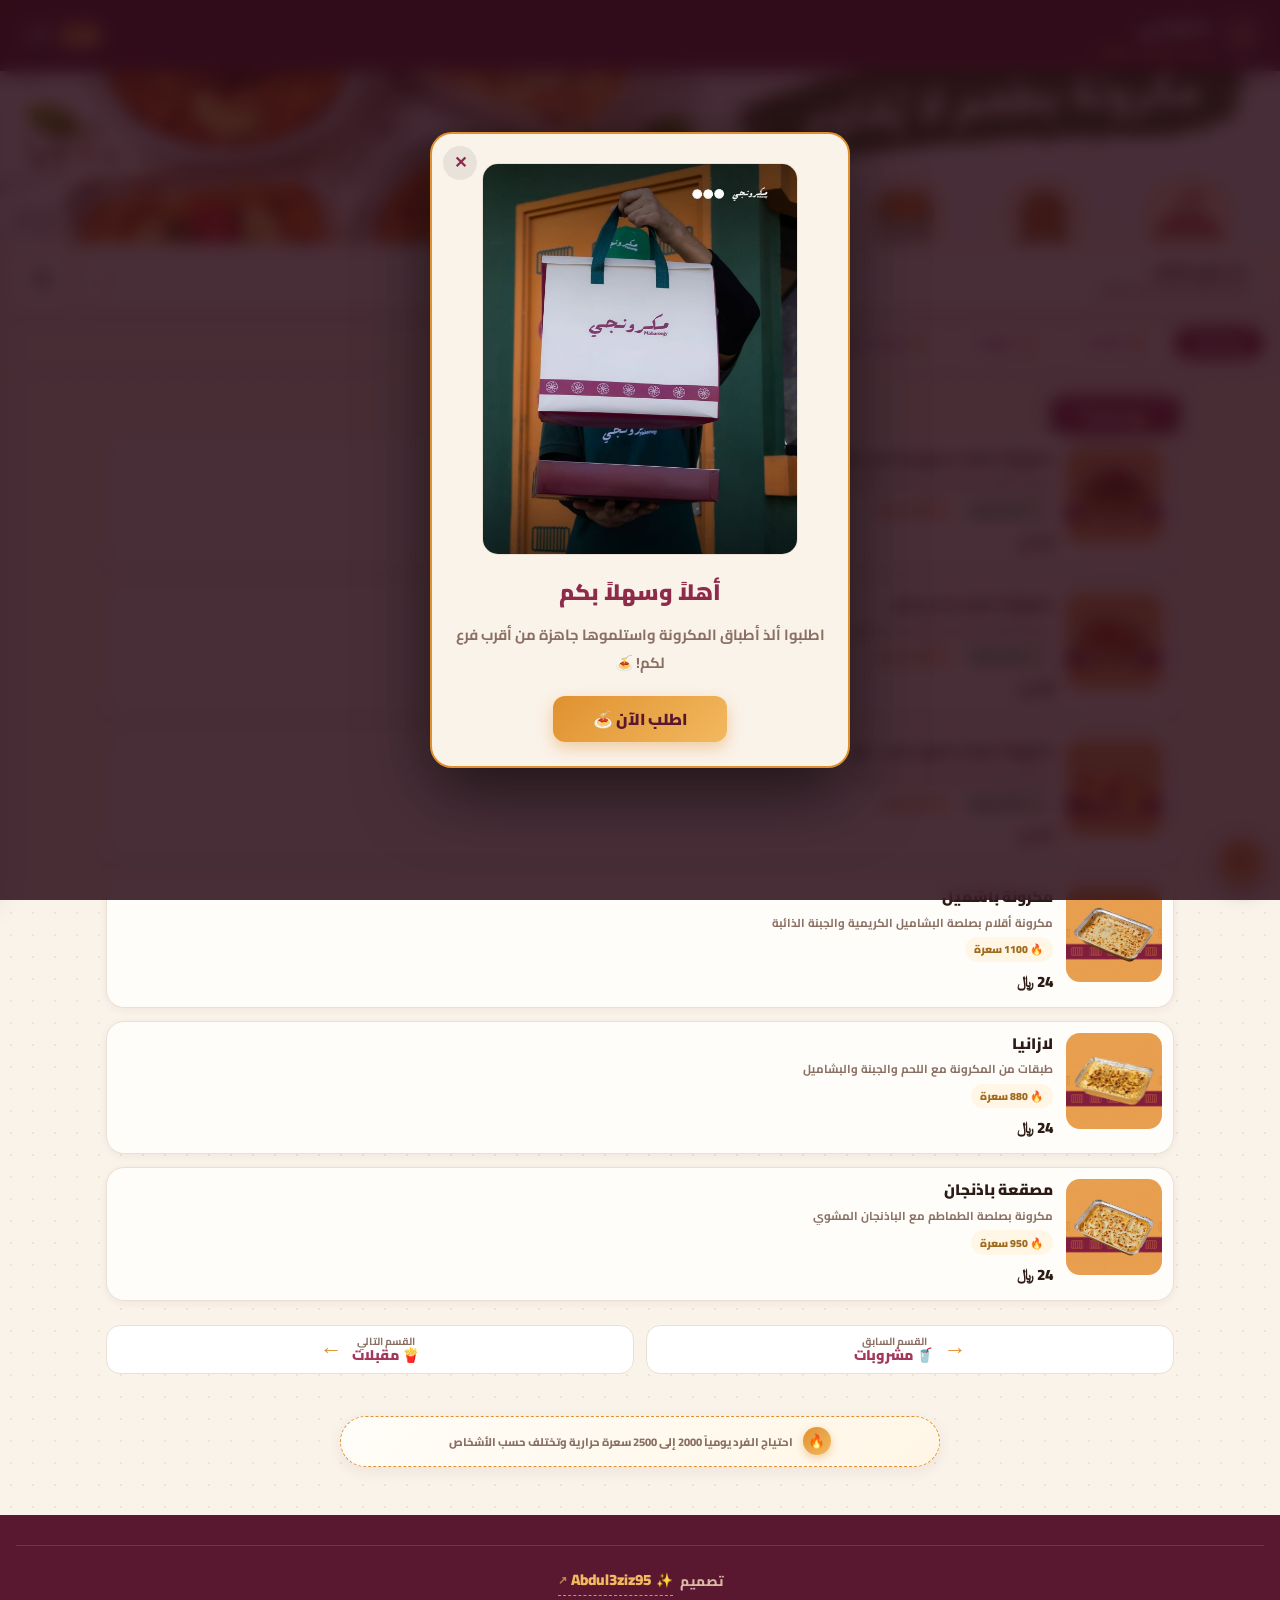
==== commit 2200fbf5: "Update index.html" ====
--- a/index.html
+++ b/index.html
@@ -136,6 +136,19 @@
   <div class="d-foot">
     <div class="closed-note" id="closedNote">🕐 <span id="closedNoteTxt">مغلق يرجى العودة لاحقاً</span></div>
     <div class="pickup-note" id="pickupNoteRow">🛍️ <span data-i18n="pickupNote">طلبك يكون جاهزاً عند وصولك للفرع</span></div>
+
+    <!-- ===== v16: حقلا الاسم والجوال (إجباريين للتوصيل) ===== -->
+    <div class="customer-info" id="customerInfo" style="margin-bottom:.6rem">
+      <label class="d-lbl" for="cName" style="display:block;margin-bottom:.25rem;font-weight:900;font-size:.82rem;color:#5a1830">
+        👤 <span data-i18n="customerName">الاسم</span> <span style="color:#b91c1c">*</span>
+      </label>
+      <input id="cName" class="d-address" placeholder="الاسم الكامل" autocomplete="name" style="margin-bottom:.5rem">
+      <label class="d-lbl" for="cPhone" style="display:block;margin-bottom:.25rem;font-weight:900;font-size:.82rem;color:#5a1830">
+        📱 <span data-i18n="customerPhone">رقم الجوال</span> <span style="color:#b91c1c">*</span>
+      </label>
+      <input id="cPhone" class="d-address" placeholder="05XXXXXXXX" inputmode="tel" autocomplete="tel" dir="ltr" style="text-align:left">
+    </div>
+
     <div class="delivery-box" id="deliveryBox" hidden>
       <label class="d-lbl" for="dAddress" data-i18n="addressLabel">عنوان التوصيل</label>
       <input id="dAddress" class="d-address" data-i18n-ph="addressPh" placeholder="الحي، الشارع، أقرب معلم...">
@@ -279,5 +292,7 @@
 <script src="menu.js"></script>
 <script src="settings.js"></script>
 <script src="app.js"></script>
+<!-- v16: الطبقة السحابية (تحميل بعد app.js لتجاوز checkout) -->
+<script src="cloud.js"></script>
 </body>
 </html>
--- a/style.css
+++ b/style.css
@@ -3,7 +3,6 @@
   --gold:#e0912f; --gold2:#f2b95f; --cream:#faf3ea; --card:#fffdf9;
   --ink:#2b1a15; --muted:#8a6f63; --line:#eadfd2; --wa:#128c5e;
   --price:#1e5b4f; --price2:#256b5c; --phbg:#e8a04c;
-  /* ===== متغيرات طبقة الترقية v15 (تُحسب ديناميكياً من app.js) ===== */
   --topbar-h:56px; --stickyrow-h:66px; --stack-h:122px;
 }
 *, ::before, ::after{-webkit-box-sizing:border-box;-moz-box-sizing:border-box;box-sizing:border-box;margin:0;padding:0;-webkit-tap-highlight-color:transparent}
@@ -21,47 +20,28 @@
 .is-app .fabs{bottom:calc(1rem + constant(safe-area-inset-bottom));bottom:calc(1rem + env(safe-area-inset-bottom))}
 .is-app footer{padding-bottom:calc(5.5rem + constant(safe-area-inset-bottom));padding-bottom:calc(5.5rem + env(safe-area-inset-bottom))}
 .topbar{position:sticky;top:0;z-index:50;background:rgba(90,24,48,.97);backdrop-filter:blur(8px);-webkit-backdrop-filter:blur(8px);
-  display:flex;align-items:center;justify-content:space-between;padding:.6rem 1rem;gap:.6rem;box-shadow:0 4px 18px rgba(0,0,0,.25)}
-.brand{display:flex;align-items:center;gap:.7rem;color:#fff;min-width:0}
+  display:flex;align-items:center;justify-content:flex-start;padding:.6rem 1rem;gap:.6rem;box-shadow:0 4px 18px rgba(0,0,0,.25)}
+.brand{display:flex;align-items:center;gap:.5rem;color:#fff;min-width:0}
 .brand .logo{width:54px;height:54px;border-radius:50%;object-fit:cover;flex-shrink:0;
   border:2px solid var(--gold);box-shadow:0 3px 10px rgba(0,0,0,.4);background:#e8a04c}
 .brand b{font-size:1.05rem;font-weight:900;white-space:nowrap;overflow:hidden;text-overflow:ellipsis}
 .brand small{display:block;color:var(--gold2);font-size:.68rem;font-weight:700;white-space:nowrap;overflow:hidden;text-overflow:ellipsis}
 .lang-btn{display:inline-flex;align-items:center;background:#ffffff14;border:1px solid #ffffff2b;border-radius:50px;
-  padding:3px;gap:2px;cursor:pointer;transition:.25s;backdrop-filter:blur(6px);-webkit-backdrop-filter:blur(6px);flex-shrink:0}
+  padding:3px;gap:2px;cursor:pointer;transition:.25s;backdrop-filter:blur(6px);-webkit-backdrop-filter:blur(6px);flex-shrink:0;margin-inline-start:auto}
 .lang-btn:hover{background:#ffffff1f;transform:translateY(-1px)}
 .lang-seg{padding:.32rem .75rem;border-radius:50px;font-family:inherit;font-weight:900;font-size:.72rem;
   letter-spacing:.5px;color:#f3d9c5;transition:.25s}
 .lang-seg.active{background:linear-gradient(135deg,var(--gold),var(--gold2));color:var(--dark)}
 .hero{background:linear-gradient(135deg,var(--dark),#8e2a4a 55%,#a4385c);color:#fff;text-align:center;padding:0;position:relative;overflow:visible}
-.hero::before{content:'🍝';position:absolute;inset:0;display:flex;justify-content:space-around;align-items:center;
-  font-size:5rem;opacity:.07;pointer-events:none}
 .hero:has(.banners[hidden]){display:none}
-.hero p{color:#f7e3cf;font-weight:700;margin:.15rem auto .5rem;font-size:1.05rem}
-.status-pill{position:relative;display:inline-flex;align-items:center;gap:.55rem;background:#ffffff14;border:1px solid #ffffff2b;
-  border-radius:50px;padding:.42rem 1.1rem;margin:.55rem auto .5rem;backdrop-filter:blur(6px);-webkit-backdrop-filter:blur(6px);
-  box-shadow:0 6px 18px rgba(0,0,0,.28);transition:.3s}
-.status-pill:hover{transform:translateY(-2px);background:#ffffff1c}
-.status-dot{width:10px;height:10px;border-radius:50%;flex-shrink:0;position:relative}
-.status-dot::after{content:'';position:absolute;inset:-4px;border-radius:50%;border:2px solid currentColor;opacity:.4;
-  animation:statusPing 1.6s ease-out infinite}
-@keyframes statusPing{0%{transform:scale(.5);opacity:.7}100%{transform:scale(1.5);opacity:0}}
-.status-pill.open .status-dot{background:#22c55e;color:#22c55e;box-shadow:0 0 10px #22c55e88}
-.status-pill.closed .status-dot{background:#ef4444;color:#ef4444;box-shadow:0 0 10px #ef444488}
-.status-pill b{font-weight:900;font-size:.86rem}
-.status-pill.open b{color:#4ade80}
-.status-pill.closed b{color:#f87171}
-.status-sep{color:#ffffff55;font-size:.7rem}
-.status-pill small{color:#f7e3cf;font-weight:700;font-size:.7rem}
-.hero-search{display:flex;justify-content:center;margin-top:.4rem;position:relative}
 .search{background:#fff;border:1.5px solid var(--gold);border-radius:50px;padding:.5rem 1.1rem;font-family:inherit;
   font-size:1rem;font-weight:700;color:var(--ink);width:min(300px,86%);outline:none;text-align:center;
   box-shadow:0 6px 18px rgba(0,0,0,.28);transition:.2s}
 .search:focus{border-color:var(--gold2);box-shadow:0 6px 18px rgba(0,0,0,.28),0 0 0 3px #e0912f33}
 .search::placeholder{color:var(--muted)}
-.search-stats{display:none;justify-content:center;gap:.5rem;margin-top:.7rem;font-size:.82rem;font-weight:800;color:#f7e3cf}
+.search-stats{display:none;justify-content:center;gap:.5rem;margin-top:.7rem;font-size:.82rem;font-weight:800;color:var(--muted)}
 .search-stats.show{display:flex}
-.search-stats span{background:#ffffff22;padding:.25rem .8rem;border-radius:50px;border:1px solid #ffffff33}
+.search-stats span{background:#fff;padding:.25rem .8rem;border-radius:50px;border:1px solid var(--line);color:var(--ink)}
 .search-stats .clear-btn{background:var(--gold);color:var(--dark);padding:.25rem .8rem;border-radius:50px;cursor:pointer;border:none;font-family:inherit;font-weight:900;font-size:.78rem;transition:.2s}
 .search-stats .clear-btn:hover{background:var(--gold2);transform:translateY(-1px)}
 #welcome{position:fixed;inset:0;z-index:100;display:flex;flex-direction:column;align-items:center;justify-content:center;
@@ -132,112 +112,23 @@
   .f-dots{gap:.8rem}
   .f-dot{width:12px;height:12px}
 }
-.gate{position:fixed;inset:0;z-index:96;display:flex;flex-direction:column;opacity:0;pointer-events:none;transition:.45s}
-.gate.show{opacity:1;pointer-events:auto}
-.gate-head{flex-shrink:0;background:linear-gradient(180deg,var(--dark) 0%,#8e2a4a 100%);text-align:center;
-  padding:2.5rem 1rem 1.2rem;position:relative;box-shadow:0 8px 24px rgba(0,0,0,.3);z-index:2}
-.gate-close{position:absolute;top:1rem;left:1rem;width:40px;height:40px;border-radius:50%;border:1.5px solid #ffffff33;
-  background:#ffffff14;color:#f7e3cf;font-size:1.05rem;font-weight:900;cursor:pointer;transition:.25s;display:none}
-.gate.show .gate-close.can{display:block}
-.gate-close:hover{background:var(--gold);color:var(--dark);transform:rotate(90deg)}
-.gate-lang{position:absolute;top:1rem;right:1rem}
-.gate-logo{width:88px;height:88px;border-radius:50%;object-fit:cover;border:3px solid var(--gold);
-  box-shadow:0 10px 30px rgba(0,0,0,.45),0 0 0 6px #e0912f22;background:#e8a04c;animation:logoIn .6s cubic-bezier(.2,.9,.3,1.3)}
-@keyframes logoIn{from{transform:scale(.5);opacity:0}to{transform:scale(1);opacity:1}}
-.gate-brand{font-family:'Cairo',sans-serif;color:var(--gold2);font-size:clamp(1.7rem,7vw,2.5rem);font-weight:900;
-  margin:.6rem 0 .2rem;text-shadow:0 4px 18px rgba(0,0,0,.4);animation:fadeUp .5s .1s both;line-height:1.5;letter-spacing:.5px}
-.gate-tagline{display:none !important;color:#f7e3cf;font-size:1.05rem;font-weight:800;opacity:.95;margin:0 0 .5rem;
-  animation:fadeUp .5s .18s both,softPulse 2.6s ease-in-out 1s infinite}
-.gate-direct{display:none !important}
-.gate-pickup{display:inline-block;color:#fff;font-size:1rem;font-weight:800;background:#ffffff14;border:1px solid #ffffff2b;
-  border-radius:50px;padding:.45rem 1.2rem;margin:0 auto .7rem;backdrop-filter:blur(6px);-webkit-backdrop-filter:blur(6px);
-  animation:fadeUp .5s .24s both,softPulse 2.6s ease-in-out 1.4s infinite}
-@keyframes softPulse{0%,100%{transform:scale(1);opacity:1}50%{transform:scale(1.04);opacity:.88}}
-.gate-title{display:none !important}
-@keyframes fadeUp{from{opacity:0;transform:translateY(14px)}to{opacity:1;transform:translateY(0)}}
-.gate-body{flex:1;overflow-y:auto;background:var(--cream);
-  background-image:radial-gradient(#efe3d3 1px,transparent 1px);background-size:22px 22px;
-  display:flex;flex-direction:column;align-items:center;padding:1.2rem 0 2.6rem}
-.gate-nearest{position:relative;display:flex;align-items:center;justify-content:center;gap:.5rem;width:min(430px,92vw);
-  background:linear-gradient(135deg,var(--gold),var(--gold2));color:var(--dark);border:none;border-radius:16px;
-  padding:.9rem 1rem;font-family:inherit;font-weight:900;font-size:.95rem;cursor:pointer;transition:.25s;
-  box-shadow:0 10px 26px rgba(224,145,47,.45);margin:0 auto 1rem;animation:fadeUp .5s .34s both;overflow:hidden}
-.gate-nearest:active{transform:scale(.97)}
-.gate-nearest:disabled{opacity:.75;cursor:default;transform:none}
-.gate-nearest .ping{position:absolute;inset:0;border-radius:16px;border:2px solid var(--gold2);opacity:0;animation:btnPing 2.2s ease-out infinite;pointer-events:none}
-@keyframes btnPing{0%{transform:scale(.9);opacity:.7}100%{transform:scale(1.12);opacity:0}}
-.gate-listbtn{display:flex;align-items:center;gap:.6rem;width:min(430px,92vw);margin:0 auto .9rem;
-  background:var(--card);border:1.5px solid var(--line);border-radius:16px;padding:.85rem 1rem;
-  font-family:inherit;font-weight:900;font-size:.95rem;color:var(--brown);cursor:pointer;transition:.25s;
-  box-shadow:0 4px 14px rgba(90,24,48,.08);animation:fadeUp .5s .4s both}
-.gate-listbtn:active{transform:scale(.98)}
-.gate-listbtn .glb-chev{margin-inline-start:auto;transition:.3s;font-weight:900;color:var(--muted)}
-.gate-listbtn.open{border-color:var(--gold)}
-.gate-listbtn.open .glb-chev{transform:rotate(180deg)}
-.glb-count{background:var(--gold);color:var(--dark);border-radius:50px;padding:.05rem .55rem;font-size:.72rem;font-weight:900}
-.gate-drop{width:min(430px,92vw);margin:0 auto;display:none}
-.gate-drop.open{display:block;animation:dropIn .4s cubic-bezier(.2,.8,.2,1)}
-@keyframes dropIn{from{opacity:0;transform:translateY(-12px)}to{opacity:1;transform:translateY(0)}}
-.gate-list{display:flex;flex-direction:column;gap:.9rem;padding:.2rem 0 .4rem}
-.gate-card{background:var(--card);border:1.5px solid var(--line);border-radius:20px;padding:1rem 1rem .9rem;
-  cursor:pointer;transition:.28s cubic-bezier(.2,.9,.3,1.1);box-shadow:0 4px 14px rgba(90,24,48,.08);
-  position:relative;animation:cardIn .5s both;overflow:hidden}
-@keyframes cardIn{from{opacity:0;transform:translateY(24px) scale(.96)}to{opacity:1;transform:translateY(0) scale(1)}}
-.gate-card:hover{transform:translateY(-4px);box-shadow:0 12px 28px rgba(90,24,48,.16);border-color:var(--gold)}
-.gate-card:active{transform:scale(.98)}
-.gate-card.is-nearest{border-color:var(--gold);box-shadow:0 0 0 3px #e0912f33,0 12px 28px rgba(224,145,47,.28)}
-.gate-card.is-active{border-color:var(--wa);box-shadow:0 0 0 3px #128c5e22,0 8px 22px rgba(18,140,94,.18)}
-.gate-card.is-active::before{content:'';position:absolute;inset-inline-start:0;top:0;bottom:0;width:5px;background:linear-gradient(180deg,var(--wa),#1fad74)}
-.gc-top{display:flex;align-items:flex-start;gap:.7rem}
-.gc-ico{width:46px;height:46px;flex-shrink:0;border-radius:14px;background:linear-gradient(135deg,var(--gold),var(--gold2));
-  display:grid;place-items:center;font-size:1.3rem;box-shadow:0 4px 12px rgba(224,145,47,.4)}
-.gc-names{flex:1;min-width:0}
-.gc-names b{color:var(--brown);font-size:.95rem;font-weight:900;display:block;line-height:1.6}
-.gc-names small{color:var(--muted);font-weight:700;font-size:.72rem;display:block;line-height:1.7}
-.gc-flag{flex-shrink:0;border-radius:50px;padding:.2rem .65rem;font-size:.64rem;font-weight:900}
-.gc-flag.nearest{background:linear-gradient(135deg,var(--gold),var(--gold2));color:var(--dark);animation:flagPulse 1.8s ease-in-out infinite}
-@keyframes flagPulse{0%,100%{transform:scale(1)}50%{transform:scale(1.06)}}
-.gc-actions{display:flex;gap:.5rem;margin-top:.8rem}
-.gc-choose{flex:1;border:none;border-radius:12px;padding:.65rem .5rem;background:linear-gradient(135deg,var(--brown),var(--brown2));
-  color:#fff;font-family:inherit;font-weight:900;font-size:.82rem;cursor:pointer;transition:.2s;
-  box-shadow:0 5px 14px rgba(142,42,74,.3)}
-.gc-choose:hover{background:linear-gradient(135deg,var(--gold),var(--gold2));color:var(--dark)}
-.gc-choose:active{transform:scale(.96)}
-.gate-card.is-active .gc-choose{background:#e8f5e9;color:#2d6a4f;box-shadow:none}
-.gc-dir{display:inline-flex;align-items:center;gap:.35rem;border:1.5px solid var(--line);background:#fff;
-  color:var(--brown2);border-radius:12px;padding:.65rem .9rem;font-size:.76rem;font-weight:800;text-decoration:none;transition:.2s}
-.gc-dir:active{transform:scale(.95)}
-.gc-dir:hover{border-color:var(--gold);color:#a06b1c}
-.gate-delivery{width:min(430px,92vw);margin:.9rem auto 0;display:flex;flex-direction:column;gap:.7rem;position:relative}
-.gd-or{align-self:center;margin:0 auto .1rem;
-  background:linear-gradient(135deg,var(--gold),var(--gold2));color:var(--dark);
-  border-radius:50px;padding:.1rem 1.15rem;font-size:.85rem;font-weight:900;line-height:1.7;letter-spacing:.3px;
-  box-shadow:0 4px 12px rgba(224,145,47,.35);text-align:center}
-.gd-head{text-align:center;line-height:1.7}
-.gd-head b{display:block;color:var(--ink);font-size:1.05rem;font-weight:900}
-.gd-head small{display:none !important;color:var(--muted);font-size:.75rem;font-weight:700}
+/* ===== بلاطات شركاء التوصيل ===== */
 .gd-tiles{display:grid;grid-template-columns:repeat(3,1fr);gap:.6rem}
 .gd-btn{display:inline-flex;align-items:center;justify-content:center;gap:.45rem;width:100%;background:#fff;border:none;border-radius:50px;
-  padding:.6rem .3rem;box-shadow:0 10px 24px rgba(90,24,48,.18),0 2px 6px rgba(90,24,48,.12);
+  padding:.6rem .3rem;box-shadow:none;
   font-family:inherit;font-weight:900;font-size:.95rem;color:var(--ink);text-decoration:none;transition:.25s;
   animation:gdPulse 2.2s ease-in-out infinite;cursor:pointer}
 .gd-btn:nth-child(2){animation-delay:.25s}
 .gd-btn:nth-child(3){animation-delay:.5s}
-@keyframes gdPulse{0%,100%{transform:translateY(0) scale(1);box-shadow:0 10px 24px rgba(90,24,48,.18)}
-  50%{transform:translateY(-5px) scale(1.02);box-shadow:0 18px 34px rgba(90,24,48,.3)}}
+@keyframes gdPulse{0%,100%{transform:translateY(0) scale(1)}
+  50%{transform:translateY(-4px) scale(1.015)}}
 .gd-btn:active{filter:brightness(.94)}
-.gd-btn:hover{box-shadow:0 18px 34px rgba(90,24,48,.3)}
 .gd-btn img{width:34px;height:34px;border-radius:10px;object-fit:cover;box-shadow:0 2px 8px rgba(0,0,0,.18);flex-shrink:0}
 .gd-fallback{width:34px;height:34px;border-radius:10px;display:flex;align-items:center;justify-content:center;
   color:#fff;font-size:.9rem;font-weight:900;flex-shrink:0;box-shadow:0 2px 8px rgba(0,0,0,.18)}
 .gd-name{font-size:.95rem;font-weight:900;white-space:nowrap}
 @media(max-width:400px){.gd-btn{gap:.3rem}.gd-name{font-size:.8rem}.gd-btn img,.gd-fallback{width:28px;height:28px}}
-.gate-social-title{flex:0 0 100%;display:flex;align-items:center;justify-content:center;gap:.8rem;
-  color:var(--gold);font-size:1.15rem;font-weight:900;letter-spacing:.5px;margin:.2rem 0 .7rem;text-align:center}
-.gate-social-title::before,.gate-social-title::after{content:'';flex:0 0 18%;height:2px;border-radius:2px}
-.gate-social-title::before{background:linear-gradient(90deg,transparent,var(--gold))}
-.gate-social-title::after{background:linear-gradient(90deg,var(--gold),transparent)}
-/* ===== شريط الأقسام: يلتصق تحت الصف الثابت ===== */
+/* ===== شريط الأقسام ===== */
 .cats{position:sticky;top:var(--stack-h, 122px);z-index:40;background:var(--cream);padding:.7rem 1rem;display:flex;gap:.5rem;
   overflow-x:auto;border-bottom:1px solid var(--line);scrollbar-width:none;transition:.3s;will-change:scroll-position}
 .cats::-webkit-scrollbar{display:none}
@@ -247,11 +138,12 @@
 .chip.active,.chip:hover{background:var(--brown);color:#fff;border-color:var(--brown)}
 main{max-width:1100px;margin:auto;padding:1.5rem 1rem 3rem}
 .section{margin-bottom:2.6rem;scroll-margin-top:calc(var(--stack-h, 122px) + 40px)}
-.ribbon{background:linear-gradient(180deg,var(--brown2),var(--brown));color:#fff;padding:.55rem 2.4rem;border-radius:.5rem;
-  position:relative;font-size:1.2rem;font-weight:900;display:inline-block;box-shadow:0 6px 16px rgba(90,24,48,.3);margin-bottom:1.2rem}
-.ribbon::before,.ribbon::after{content:"";position:absolute;top:9px;bottom:9px;width:24px;background:var(--dark);z-index:-1}
-.ribbon::before{left:-13px;clip-path:polygon(0 0,100% 0,100% 100%,0 100%,45% 50%)}
-.ribbon::after{right:-13px;clip-path:polygon(0 0,100% 0,55% 50%,100% 100%,0 100%)}
+.ribbon{background:linear-gradient(180deg,var(--brown2),var(--brown));color:#fff;padding:.3rem 1.6rem;border-radius:.5rem;
+  position:relative;font-size:1rem;font-weight:900;display:inline-block;box-shadow:0 4px 12px rgba(90,24,48,.25);margin:0}
+.ribbon::before,.ribbon::after{content:"";position:absolute;top:6px;bottom:6px;width:20px;background:var(--dark);z-index:-1}
+.ribbon::before{left:-11px;clip-path:polygon(0 0,100% 0,100% 100%,0 100%,45% 50%)}
+.ribbon::after{right:-11px;clip-path:polygon(0 0,100% 0,55% 50%,100% 100%,0 100%)}
+.ribbon .rib-ico{font-size:1.15rem;line-height:1;display:inline-block;vertical-align:middle}
 .grid{display:grid;grid-template-columns:repeat(auto-fill,minmax(260px,1fr));gap:1rem}
 .card{background:var(--card);border:1px solid var(--line);border-radius:20px;overflow:hidden;transition:.25s;
   box-shadow:0 2px 8px rgba(90,24,48,.06);display:flex;flex-direction:column}
@@ -265,8 +157,6 @@
 .c-img img{width:100%;height:100%;object-fit:contain;padding:7% 9%;display:block;transition:.35s}
 .c-img img.full{object-fit:cover;padding:0}
 .card:hover .c-img img{transform:scale(1.05)}
-.c-ph{position:absolute;inset:0;display:flex;align-items:center;justify-content:center;text-align:center;
-  color:#8e2a4a;font-weight:900;font-size:1.05rem;line-height:1.6;padding:1rem}
 .c-badge{position:absolute;top:.6rem;inset-inline-start:.6rem;background:#dcf5e8;color:#186a3a;border-radius:10px;
   padding:.25rem .6rem;font-size:.68rem;font-weight:900;box-shadow:0 3px 10px rgba(0,0,0,.18);z-index:2}
 .c-badge.sold{background:#fee2e2;color:#b91c1c}
@@ -277,7 +167,6 @@
 .c-img .step:not(.on) .dec,.c-img .step:not(.on) .qnum{display:none}
 .c-img .step:not(.on){padding:0}
 .c-img .step:not(.on) .inc{width:44px;height:44px;border-radius:14px;background:#fff;color:#000}
-.c-img .step:not(.on) .inc:hover{background:#fff;color:#000}
 .c-img .step.disabled{opacity:.55;pointer-events:none}
 .step .st{width:34px;height:34px;border:none;border-radius:10px;font-size:1.15rem;font-weight:900;cursor:pointer;transition:.15s;font-family:inherit;line-height:1;
   display:flex;align-items:center;justify-content:center}
@@ -315,11 +204,6 @@
   display:grid;place-items:center;font-size:.85rem;box-shadow:0 3px 8px rgba(224,145,47,.4)}
 .menu-social{display:flex;justify-content:center;align-items:center;gap:.8rem;margin:.9rem auto 0;flex-wrap:wrap;max-width:600px}
 .menu-social:empty{display:none;margin:0}
-.menu-social a{width:46px;height:46px;border-radius:50%;background:#fff;border:1.5px solid var(--line);
-  display:grid;place-items:center;color:var(--brown2);transition:.2s;box-shadow:0 6px 16px rgba(90,24,48,.14)}
-.menu-social a:hover{background:var(--gold);color:var(--dark);transform:translateY(-3px)}
-.menu-social svg{width:24px;height:24px;fill:currentColor}
-.menu-social a.soc-emoji,.gate-social a.soc-emoji{font-size:22px;line-height:1}
 #overlay{position:fixed;inset:0;background:rgba(40,12,24,.5);opacity:0;pointer-events:none;transition:.3s;z-index:60}
 #overlay.show{opacity:1;pointer-events:auto}
 #drawer{position:fixed;top:0;left:0;bottom:0;width:min(400px,92vw);background:var(--cream);z-index:70;display:flex;
@@ -359,22 +243,11 @@
 .order-locked .fav-order-btn{opacity:.55;pointer-events:none}
 .order-locked .lrow{pointer-events:none;opacity:.6}
 .fabs{position:fixed;bottom:1rem;right:1rem;display:flex;align-items:center;gap:.7rem;z-index:55}
-.fab{border:none;border-radius:50px;padding:.75rem 1.3rem;font-family:inherit;font-weight:900;font-size:.9rem;cursor:pointer;
-  display:flex;align-items:center;gap:.5rem;box-shadow:0 10px 26px rgba(0,0,0,.28);transition:.2s}
-.fab-cart{background:var(--brown);color:#fff;padding:.6rem 1.2rem}
-.fab-cart:hover{transform:translateY(-3px);background:var(--brown2)}
-.cart-icon-wrap{width:34px;height:34px;border-radius:50%;background:linear-gradient(135deg,var(--gold),var(--gold2));
-  display:grid;place-items:center;flex-shrink:0;font-size:1.1rem;line-height:1}
-.cart-icon-wrap::after{content:'🛒';filter:contrast(1.3) brightness(.25)}
-.fab-cart .cart-txt{font-weight:900;font-size:.85rem;color:#fff}
-.fab-cart .cart-count{background:var(--gold);color:var(--dark);border-radius:50px;min-width:22px;height:22px;padding:0 6px;
-  display:grid;place-items:center;font-size:.75rem;font-weight:900;box-shadow:0 2px 6px rgba(0,0,0,.3)}
 .fab-install{width:44px;height:44px;border-radius:50%;border:none;cursor:pointer;
   background:linear-gradient(135deg,var(--gold),var(--gold2));color:var(--dark);
   display:none;align-items:center;justify-content:center;box-shadow:0 8px 20px rgba(0,0,0,.3);
   position:relative;transition:.25s;flex-shrink:0}
 .fab-install.show{display:inline-flex}
-.fab-install:hover{transform:translateY(-3px)}
 .fab-install:active{transform:scale(.92)}
 .fab-install svg{width:18px;height:18px;fill:var(--dark)}
 .fab-install::after{content:'';position:absolute;inset:-4px;border-radius:50%;border:2px solid var(--gold);
@@ -392,7 +265,6 @@
 .sheet-ico{font-size:1.4rem}
 .sheet-close{width:32px;height:32px;border-radius:50%;border:none;background:#00000012;color:var(--brown);
   font-weight:900;cursor:pointer;transition:.2s;flex-shrink:0}
-.sheet-close:hover{background:#00000022;transform:rotate(90deg)}
 .sheet-steps{display:flex;flex-direction:column;gap:.7rem;margin-top:1rem}
 .sheet-step{display:flex;gap:.7rem;align-items:flex-start;background:#fff;border:1.5px solid var(--line);border-radius:14px;padding:.7rem .8rem}
 .sheet-step .num{width:26px;height:26px;flex-shrink:0;border-radius:50%;
@@ -403,7 +275,6 @@
 footer .credit{margin-top:.4rem;padding-top:1.2rem;border-top:1px solid #ffffff1f;font-size:.85rem;font-weight:800;color:#c9a08c;display:flex;align-items:center;justify-content:center;gap:.4rem;flex-wrap:wrap}
 footer .credit .design-text{color:#d9b8a6}
 footer .credit a{color:var(--gold2);text-decoration:none;font-weight:900;font-size:.95rem;border-bottom:1.5px dashed var(--gold);padding-bottom:1px;transition:.25s;display:inline-flex;align-items:center;gap:.3rem}
-footer .credit a:hover{color:var(--gold);border-bottom-style:solid;transform:translateY(-1px);text-shadow:0 0 10px rgba(242,185,95,.4)}
 footer .credit a::before{content:"✨ ";font-size:.85rem}
 footer .credit a::after{content:"↗ ";font-size:.7rem;opacity:.7}
 #toast{position:fixed;bottom:5.5rem;inset-inline:0;display:flex;justify-content:center;z-index:4000;pointer-events:none}
@@ -414,7 +285,6 @@
   background:linear-gradient(145deg,var(--gold),var(--gold2));
   font-size:20px;display:flex;align-items:center;justify-content:center;
   box-shadow:0 8px 20px rgba(224,145,47,.45);cursor:pointer;transition:transform .2s;position:relative}
-.fav-fab:active{transform:scale(.9)}
 .fav-badge{position:absolute;top:-4px;left:-4px;min-width:18px;height:18px;padding:0 4px;border-radius:9px;
   background:#e63946;color:#fff;font-size:11px;font-weight:800;display:none;align-items:center;justify-content:center}
 html[dir="ltr"] .fav-badge{left:auto;right:-4px}
@@ -427,7 +297,6 @@
 .fav-sheet.show .fav-sheet-card{transform:translateY(0)}
 .fav-close{position:absolute;top:14px;left:14px;width:34px;height:34px;border-radius:50%;border:none;
   background:#00000012;color:var(--brown);font-size:15px;cursor:pointer;font-weight:900;transition:.2s}
-.fav-close:hover{background:#00000022;transform:rotate(90deg)}
 #favTitleEl{margin:0 0 8px;color:var(--brown);font-size:20px;text-align:center;font-weight:900}
 .fav-note{font-size:13.5px;line-height:1.9;color:var(--muted);text-align:center;
   margin:0 0 16px;background:#fff6e6;border-radius:12px;padding:10px 12px;border:1px solid #f0dcb8}
@@ -441,9 +310,7 @@
 .fav-actions{display:flex;gap:8px}
 .fav-order-btn{flex:1;border:none;border-radius:10px;padding:10px;background:linear-gradient(135deg,var(--gold),var(--gold2));
   color:var(--dark);font-weight:900;cursor:pointer;font-size:14px;font-family:inherit;transition:.2s}
-.fav-order-btn:active{transform:scale(.97)}
 .fav-del-btn{border:1.5px solid #e63946;background:#fff;color:#e63946;border-radius:10px;padding:10px 14px;font-weight:900;cursor:pointer;font-family:inherit;transition:.2s}
-.fav-del-btn:active{transform:scale(.97)}
 .slot-picker{position:fixed;inset:0;background:rgba(0,0,0,.55);display:flex;align-items:center;justify-content:center;z-index:2100;
   opacity:0;pointer-events:none;transition:.3s}
 .slot-picker.show{opacity:1;pointer-events:auto}
@@ -454,12 +321,10 @@
 .slot-btns{display:flex;flex-direction:column;gap:10px}
 .slot-btn{border:1.5px solid var(--line);background:#fff;border-radius:12px;padding:13px;font-size:16px;font-weight:900;color:var(--brown2);
   cursor:pointer;transition:.15s;font-family:inherit}
-.slot-btn:active{background:#fff6e6;transform:scale(.98);border-color:var(--gold)}
 .slot-btn small{display:block;font-size:11px;color:var(--wa);font-weight:700;margin-top:4px}
 .slot-cancel{margin-top:14px;border:none;background:transparent;color:var(--muted);cursor:pointer;font-size:15px;font-family:inherit;font-weight:700}
 .save-fav-btn{width:100%;margin:8px 0;border:2px dashed #e63946;background:#fff5f5;color:#c1121f;border-radius:12px;padding:12px;
   font-weight:900;font-size:14.5px;cursor:pointer;font-family:inherit;transition:.2s}
-.save-fav-btn:active{transform:scale(.98);background:#ffe5e5}
 .confirm-modal{position:fixed;inset:0;background:rgba(40,10,22,.6);backdrop-filter:blur(6px);-webkit-backdrop-filter:blur(6px);
   display:flex;align-items:center;justify-content:center;z-index:2200;opacity:0;pointer-events:none;transition:.3s;padding:1rem}
 .confirm-modal.show{opacity:1;pointer-events:auto}
@@ -475,10 +340,8 @@
 .confirm-actions{display:flex;gap:.6rem}
 .confirm-yes{flex:1;border:none;border-radius:12px;padding:.75rem;background:linear-gradient(135deg,var(--gold),var(--gold2));color:var(--dark);
   font-family:inherit;font-weight:900;font-size:.88rem;cursor:pointer;transition:.2s;box-shadow:0 5px 14px rgba(224,145,47,.35)}
-.confirm-yes:active{transform:scale(.97)}
 .confirm-no{flex:1;border:1.5px solid var(--line);border-radius:12px;padding:.75rem;background:#fff;color:var(--muted);font-family:inherit;font-weight:900;
   font-size:.88rem;cursor:pointer;transition:.2s}
-.confirm-no:active{transform:scale(.97)}
 .ad-modal{position:fixed;inset:0;background:rgba(40,10,22,.7);backdrop-filter:blur(6px);-webkit-backdrop-filter:blur(6px);z-index:2300;
   display:flex;align-items:center;justify-content:center;padding:1rem;opacity:0;pointer-events:none;transition:.35s}
 .ad-modal.show{opacity:1;pointer-events:auto}
@@ -495,10 +358,8 @@
 .ad-btn{width:100%;border:none;border-radius:12px;padding:.8rem;background:linear-gradient(135deg,var(--gold),var(--gold2));
   color:var(--dark);font-family:inherit;font-weight:900;font-size:.95rem;cursor:pointer;transition:.2s;
   box-shadow:0 6px 16px rgba(224,145,47,.4)}
-.ad-btn:active{transform:scale(.97)}
 .ad-close{position:absolute;top:10px;left:10px;width:32px;height:32px;border-radius:50%;border:none;
   background:#00000055;color:#fff;font-weight:900;cursor:pointer;font-size:.95rem;transition:.2s}
-.ad-close:hover{background:#00000088;transform:rotate(90deg)}
 .closed-modal{position:fixed;inset:0;z-index:2400;background:rgba(40,10,22,.72);backdrop-filter:blur(6px);-webkit-backdrop-filter:blur(6px);
   display:flex;align-items:center;justify-content:center;padding:1rem;opacity:0;pointer-events:none;transition:.35s}
 .closed-modal.show{opacity:1;pointer-events:auto}
@@ -509,7 +370,6 @@
 .closed-modal.show .closed-card{transform:translateY(0) scale(1)}
 .closed-close{position:absolute;top:10px;left:10px;width:32px;height:32px;border-radius:50%;border:none;
   background:#00000012;color:var(--brown);font-weight:900;cursor:pointer;font-size:.95rem;transition:.2s}
-.closed-close:hover{background:#00000022;transform:rotate(90deg)}
 .closed-img{width:70%;max-width:260px;display:block;margin:0 auto 1rem}
 .closed-title{color:var(--brown);font-weight:900;font-size:1.3rem;margin:0 0 .5rem;line-height:1.6}
 .closed-text{color:var(--muted);font-weight:700;font-size:.88rem;line-height:1.9;margin:0 0 .7rem}
@@ -518,15 +378,7 @@
 .closed-btn{width:100%;border:none;border-radius:12px;padding:.85rem;background:linear-gradient(135deg,var(--gold),var(--gold2));
   color:var(--dark);font-family:inherit;font-weight:900;font-size:.95rem;cursor:pointer;transition:.2s;
   box-shadow:0 6px 16px rgba(224,145,47,.4)}
-.closed-btn:hover{background:var(--gold2);transform:translateY(-2px)}
-.closed-btn:active{transform:scale(.97)}
-.gate-social{display:flex;justify-content:center;gap:.8rem;margin:1.2rem auto 0;flex-wrap:wrap;animation:fadeUp .5s .46s both;width:min(430px,92vw)}
-.gate-social:empty{display:none;margin:0}
-.gate-social a{width:46px;height:46px;border-radius:50%;background:#fff;border:1.5px solid var(--line);
-  display:grid;place-items:center;color:var(--brown2);transition:.2s;box-shadow:0 6px 16px rgba(90,24,48,.14)}
-.gate-social a:hover{background:var(--gold);color:var(--dark);transform:translateY(-3px)}
-.gate-social svg{width:24px;height:24px;fill:currentColor}
-/* ===== نمط القائمة (صفوف بصورة جانبية) ===== */
+/* ===== نمط القائمة ===== */
 .listwrap{display:flex;flex-direction:column;gap:.8rem}
 .lrow{display:flex;gap:.8rem;background:var(--card);border:1px solid var(--line);border-radius:18px;padding:.7rem;cursor:pointer;transition:.2s;box-shadow:0 2px 8px rgba(90,24,48,.06)}
 .lrow:active{transform:scale(.99)}
@@ -555,6 +407,7 @@
 .dt-desc{color:var(--muted);font-weight:700;font-size:.85rem;line-height:1.8;margin:.3rem 0 .5rem}
 .dt-cal{display:inline-flex;align-items:center;gap:.35rem;background:#fff6e6;border:1px solid #f0dcb8;color:#a06b1c;border-radius:50px;padding:.25rem .8rem;font-size:.72rem;font-weight:900}
 .dt-size{margin:.6rem 0 0;width:100%;font-family:inherit;font-size:.85rem;font-weight:700;color:var(--brown2);background:#fff;border:1.5px solid var(--line);border-radius:10px;padding:.45rem .6rem;outline:none}
+/* ===== v15.5: تنسيقات الإضافات ===== */
 .dt-modgroup{background:#fff;border:1px solid var(--line);border-radius:16px;padding:.8rem .9rem;margin-top:.9rem}
 .dt-modgroup h5{color:var(--ink);font-size:.95rem;font-weight:900}
 .dt-modgroup small{display:block;color:var(--muted);font-weight:700;font-size:.7rem;margin:.15rem 0 .4rem}
@@ -577,92 +430,54 @@
 .dt-step button#dtDec{background:#fff;color:var(--brown2)}
 .dt-step span{min-width:22px;text-align:center;font-weight:900;color:var(--brown)}
 .dt-add{flex:1;border:none;border-radius:14px;background:linear-gradient(135deg,var(--gold),var(--gold2));color:var(--dark);font-family:inherit;font-weight:900;font-size:1rem;cursor:pointer}
-.dt-add:active{transform:scale(.98)}
 
 /* =====================================================
-   ===== طبقة الترقية v15.1 — كل الواجهات الجديدة =====
+   ===== طبقة الترقية v15.5 =====
 ===================================================== */
-
-/* ===== 0) حراس عامون ===== */
 [hidden]{ display:none !important; }
-
-/* ===== 1) إخفاءات الإرث الآمنة ===== */
 #gate{ display:none !important; }
-footer .branch-box{ display:none !important; }
 .hero-tag{ display:none !important; }
-
-/* ===== 2) الهيدر + زر القائمة الجانبية ===== */
-header.topbar{ z-index:70; }
 header.topbar .brand img.logo{ display:none !important; }
+
+/* زر القائمة الجانبية */
 .menu-btn{
   width:44px; height:44px; flex:0 0 44px;
-  border:none; cursor:pointer;
-  border-radius:14px;
-  background:rgba(255,255,255,.12);
-  backdrop-filter:blur(6px);
+  border:none; cursor:pointer; border-radius:14px;
+  background:rgba(255,255,255,.12); backdrop-filter:blur(6px);
   display:flex; flex-direction:column; justify-content:center; align-items:center; gap:5px;
   transition:background .25s, transform .2s;
 }
 .menu-btn:active{ transform:scale(.92); }
 .menu-btn .mb-line{
-  display:block; width:20px; height:2.6px; border-radius:3px;
-  background:var(--gold2);
+  display:block; width:20px; height:2.6px; border-radius:3px; background:var(--gold2);
   transition:transform .3s cubic-bezier(.4,0,.2,1), opacity .2s, width .3s;
 }
 body.sm-open .menu-btn .mb-line:nth-child(1){ transform:translateY(7.6px) rotate(45deg); }
 body.sm-open .menu-btn .mb-line:nth-child(2){ opacity:0; width:8px; }
 body.sm-open .menu-btn .mb-line:nth-child(3){ transform:translateY(-7.6px) rotate(-45deg); }
 
-/* ===== 3) الكاروسيل ===== */
-.banners{
-  position:relative; width:100%; height:172px;
-  overflow:hidden; background:var(--brown2);
-}
-.banners-track{
-  display:flex; height:100%;
-  transition:transform .55s cubic-bezier(.35,.1,.25,1);
-  will-change:transform;
-}
-.banners-track.no-anim{ transition:none; }
+/* الكاروسيل */
+.banners{ position:relative; width:100%; height:172px; overflow:hidden; background:var(--brown2); }
+.banners-track{ display:flex; height:100%; transition:transform .55s cubic-bezier(.35,.1,.25,1); will-change:transform; }
 .bn-slide{ position:relative; min-width:100%; height:100%; }
 .bn-slide img{ width:100%; height:100%; object-fit:cover; display:block; }
-.bn-slide .bn-cap{
-  position:absolute; inset-inline:0; bottom:0;
-  padding:22px 14px 10px;
-  background:linear-gradient(transparent, rgba(30,5,15,.72));
-  color:#fff; font-weight:800; font-size:.95rem; text-align:center;
-}
-.banners-dots{
-  position:absolute; bottom:8px; left:0; right:0;
-  display:flex; justify-content:center; gap:6px; z-index:3;
-}
-.banners-dots i{
-  width:8px; height:8px; border-radius:50px;
-  background:rgba(255,255,255,.55); cursor:pointer;
-  transition:width .3s, background .3s;
-}
+.bn-slide .bn-cap{ position:absolute; inset-inline:0; bottom:0; padding:22px 14px 10px;
+  background:linear-gradient(transparent, rgba(30,5,15,.72)); color:#fff; font-weight:800; font-size:.95rem; text-align:center; }
+.banners-dots{ position:absolute; bottom:8px; left:0; right:0; display:flex; justify-content:center; gap:6px; z-index:3; }
+.banners-dots i{ width:8px; height:8px; border-radius:50px; background:rgba(255,255,255,.55); cursor:pointer; transition:width .3s, background .3s; }
 .banners-dots i.on{ width:24px; background:#fff; }
 
-/* ===== 4) الصف الثابت v15.1: ابن مباشر للجسم = لصق دائم ===== */
+/* الصف الثابت + وضع البحث */
 .sticky-row{
-  position:sticky;
-  top:var(--topbar-h, 56px);
-  z-index:65;
-  display:flex; gap:10px; align-items:stretch;
-  padding:8px 14px;
-  background:var(--cream);
-  box-shadow:0 6px 14px -8px rgba(60,16,32,.28);
+  position:sticky; top:var(--topbar-h, 56px); z-index:65;
+  display:flex; gap:10px; align-items:stretch; padding:8px 14px;
+  background:var(--cream); box-shadow:0 6px 14px -8px rgba(60,16,32,.28);
 }
 .ordertype-card{
-  flex:1; min-width:0;
-  display:flex; align-items:center; justify-content:space-between; gap:8px;
-  background:var(--card);
-  border:1px solid rgba(90,24,48,.08);
-  border-radius:16px;
-  padding:10px 16px;
-  cursor:pointer; text-align:start;
-  box-shadow:0 3px 10px -4px rgba(60,16,32,.15);
-  transition:transform .15s;
+  flex:1; min-width:0; display:flex; align-items:center; justify-content:space-between; gap:8px;
+  background:var(--card); border:1px solid rgba(90,24,48,.08); border-radius:16px;
+  padding:10px 16px; cursor:pointer; text-align:start;
+  box-shadow:0 3px 10px -4px rgba(60,16,32,.15); transition:transform .15s;
 }
 .ordertype-card:active{ transform:scale(.985); }
 .ot-texts{ display:flex; flex-direction:column; gap:2px; min-width:0; }
@@ -670,324 +485,211 @@
 .ot-sub{ color:var(--muted); font-size:.8rem; font-weight:700; white-space:nowrap; overflow:hidden; text-overflow:ellipsis; }
 .ot-chev{ color:var(--gold); font-size:1.3rem; font-weight:900; line-height:1; }
 .search-btn{
-  flex:0 0 56px; min-height:56px;
-  border:none; cursor:pointer;
-  border-radius:16px;
-  background:var(--card);
-  color:var(--ink);
+  flex:0 0 56px; min-height:56px; border:none; cursor:pointer; border-radius:16px;
+  background:var(--card); color:var(--ink);
   display:flex; align-items:center; justify-content:center;
-  box-shadow:0 3px 10px -4px rgba(60,16,32,.15);
-  transition:transform .15s;
+  box-shadow:0 3px 10px -4px rgba(60,16,32,.15); transition:transform .15s;
 }
 .search-btn:active{ transform:scale(.94); }
-.search-overlay{
-  position:fixed; left:0; right:0;
-  top:calc(var(--topbar-h, 56px) + var(--stickyrow-h, 66px));
-  z-index:64;
-  background:var(--cream);
-  padding:4px 14px 12px;
-  box-shadow:0 10px 18px -10px rgba(60,16,32,.35);
-  animation:mkDrop .25s ease;
-}
-@keyframes mkDrop{ from{ opacity:0; transform:translateY(-8px);} to{ opacity:1; transform:none;} }
-.search-overlay .hero-search{ margin:0 !important; }
-.search-overlay .search{ width:100%; }
-.search-overlay .search-stats{ margin-top:6px; color:var(--muted); }
-.search-overlay .search-stats span{ background:#fff; color:var(--ink); border-color:var(--line); }
-
-/* ===== 5) القائمة الجانبية ===== */
-.sm-back{
-  position:fixed; inset:0; z-index:88;
-  background:rgba(20,4,10,.5);
-  backdrop-filter:blur(2px);
-  animation:mkFade .25s ease;
-}
+.sr-search{ display:none; flex:1; min-width:0; flex-direction:column; gap:6px; }
+.sticky-row.searching .ordertype-card,
+.sticky-row.searching .search-btn{ display:none; }
+.sticky-row.searching .sr-search{ display:flex; }
+.sr-input-row{ display:flex; gap:8px; align-items:center; }
+.sr-input{ flex:1; width:100%; margin:0; text-align:start; padding:.65rem 1.1rem; font-size:.95rem; }
+.sr-cancel{
+  flex:0 0 42px; height:42px; border:none; cursor:pointer; border-radius:14px;
+  background:var(--brown); color:#fff; font-weight:900; font-size:1rem; font-family:inherit; transition:transform .15s;
+}
+.sr-cancel:active{ transform:scale(.9); }
+.sr-search .search-stats{ margin-top:0; justify-content:flex-start; }
+
+/* القائمة الجانبية */
+.sm-back{ position:fixed; inset:0; z-index:88; background:rgba(20,4,10,.5); backdrop-filter:blur(2px); animation:mkFade .25s ease; }
 @keyframes mkFade{ from{opacity:0;} to{opacity:1;} }
 #sideMenu{
-  position:fixed; top:0; bottom:0; inset-inline-start:0;
-  width:min(80vw, 320px);
-  z-index:90;
+  position:fixed; top:0; bottom:0; inset-inline-start:0; width:min(80vw, 320px); z-index:90;
   background:linear-gradient(160deg, var(--brown2), var(--dark));
-  border-radius:0 22px 22px 0;
-  box-shadow:8px 0 30px -8px rgba(0,0,0,.45);
-  transform:translateX(-105%);
-  transition:transform .32s cubic-bezier(.35,.1,.25,1);
-  padding:18px 16px calc(18px + env(safe-area-inset-bottom));
-  overflow-y:auto;
+  border-radius:0 22px 22px 0; box-shadow:8px 0 30px -8px rgba(0,0,0,.45);
+  transform:translateX(-105%); transition:transform .32s cubic-bezier(.35,.1,.25,1);
+  padding:18px 16px calc(18px + env(safe-area-inset-bottom)); overflow-y:auto;
 }
 html[dir="rtl"] #sideMenu{ transform:translateX(105%); border-radius:22px 0 0 22px; }
 body.sm-open #sideMenu{ transform:none !important; }
 body.sm-open{ overflow:hidden; }
-.sm-head{
-  display:flex; align-items:center; justify-content:space-between;
-  color:var(--gold2); font-size:1.15rem; margin-bottom:14px;
-}
-.sm-head button{
-  width:36px; height:36px; border:none; cursor:pointer;
-  border-radius:12px; background:rgba(255,255,255,.12); color:#fff; font-size:1rem;
-}
+.sm-head{ display:flex; align-items:center; justify-content:space-between; color:var(--gold2); font-size:1.15rem; margin-bottom:14px; }
+.sm-head button{ width:36px; height:36px; border:none; cursor:pointer; border-radius:12px; background:rgba(255,255,255,.12); color:#fff; font-size:1rem; }
 .sm-item{
-  width:100%; border:none; cursor:pointer;
-  display:flex; align-items:center; gap:10px;
-  background:rgba(255,255,255,.1);
-  color:#fff; font-weight:800; font-size:.95rem;
-  border-radius:16px; padding:14px 16px;
-  transition:background .2s;
-}
-.sm-item:active{ background:rgba(255,255,255,.2); }
-.sm-badge{
-  margin-inline-start:auto;
-  min-width:24px; height:24px; padding:0 7px;
-  border-radius:50px; background:var(--gold);
-  color:var(--dark); font-weight:900; font-size:.8rem;
-  display:flex; align-items:center; justify-content:center;
-}
-.sm-social-title{
-  margin:22px 4px 10px; color:var(--gold2);
-  font-weight:800; font-size:.85rem; text-align:center;
-  position:relative;
-}
-.sm-social-title::before,.sm-social-title::after{
-  content:''; position:absolute; top:50%; width:26%; height:1.6px;
-  background:linear-gradient(90deg, transparent, var(--gold));
-}
+  width:100%; border:none; cursor:pointer; display:flex; align-items:center; gap:10px;
+  background:rgba(255,255,255,.1); color:#fff; font-weight:800; font-size:.95rem;
+  border-radius:16px; padding:14px 16px; transition:background .2s;
+}
+.sm-badge{ margin-inline-start:auto; min-width:24px; height:24px; padding:0 7px; border-radius:50px;
+  background:var(--gold); color:var(--dark); font-weight:900; font-size:.8rem;
+  display:flex; align-items:center; justify-content:center; }
+.sm-social-title{ margin:22px 4px 10px; color:var(--gold2); font-weight:800; font-size:.85rem; text-align:center; position:relative; }
+.sm-social-title::before,.sm-social-title::after{ content:''; position:absolute; top:50%; width:26%; height:1.6px;
+  background:linear-gradient(90deg, transparent, var(--gold)); }
 .sm-social-title::before{ inset-inline-start:0; }
 .sm-social-title::after{ inset-inline-end:0; transform:scaleX(-1); }
 .sm-social{ display:flex; justify-content:center; gap:12px; }
-.sm-social a{
-  width:46px; height:46px; border-radius:50%;
-  background:var(--card); color:var(--brown);
-  display:flex; align-items:center; justify-content:center;
-  box-shadow:0 4px 10px -3px rgba(0,0,0,.35);
-  transition:transform .2s;
-}
-.sm-social a:active{ transform:scale(.9); }
+.sm-social a{ width:46px; height:46px; border-radius:50%; background:var(--card); color:var(--brown);
+  display:flex; align-items:center; justify-content:center; box-shadow:0 4px 10px -3px rgba(0,0,0,.35); transition:transform .2s; }
 .sm-social a svg{ width:22px; height:22px; fill:currentColor; }
 .sm-social a.soc-emoji{ font-size:22px; line-height:1; }
 
-/* ===== 6) صفحة تحديد نوع الطلب v15.1 (بدون فجوات) ===== */
+/* صفحة نوع الطلب */
 #orderTypePage{
-  position:fixed; inset:0; z-index:95;
-  background:var(--cream);
+  position:fixed; inset:0; z-index:95; background:var(--cream);
   background-image:radial-gradient(#efe3d3 1px,transparent 1px);background-size:22px 22px;
-  display:flex; flex-direction:column;
-  transform:translateY(102%);
-  transition:transform .35s cubic-bezier(.35,.1,.25,1);
-  visibility:hidden;
+  display:flex; flex-direction:column; transform:translateY(102%);
+  transition:transform .35s cubic-bezier(.35,.1,.25,1); visibility:hidden;
 }
 #orderTypePage.show{ transform:none; visibility:visible; }
 .otp-head{
-  display:flex; align-items:center; justify-content:space-between;
-  gap:10px; padding:14px 16px;
+  display:flex; align-items:center; justify-content:space-between; gap:10px; padding:14px 16px;
   padding-top:calc(14px + env(safe-area-inset-top));
-  background:linear-gradient(120deg, var(--brown2), var(--dark));
-  color:#fff; font-size:1.05rem;
-  flex-shrink:0;
-}
-.otp-back{
-  border:none; cursor:pointer; color:var(--gold2);
-  background:rgba(255,255,255,.1); border-radius:50px;
-  padding:8px 16px; font-weight:800; font-size:.9rem;
-}
+  background:linear-gradient(120deg, var(--brown2), var(--dark)); color:#fff; font-size:1.05rem; flex-shrink:0;
+}
+.otp-back{ border:none; cursor:pointer; color:var(--gold2); background:rgba(255,255,255,.1); border-radius:50px; padding:8px 16px; font-weight:800; font-size:.9rem; }
 .otp-spacer{ width:76px; }
-.otp-modes{
-  display:flex; gap:10px; justify-content:center;
-  padding:14px 16px 10px;
-  flex-shrink:0;
-}
-.otp-mode{
-  flex:1; max-width:200px;
-  border:2px solid var(--gold); cursor:pointer;
-  background:transparent; color:var(--brown);
-  border-radius:50px; padding:12px 10px;
-  font-weight:900; font-size:1rem;
-  transition:all .25s;
-}
-.otp-mode.active{
-  background:var(--gold); color:var(--dark);
-  box-shadow:0 6px 16px -6px rgba(224,145,47,.7);
-}
-/* v15.1: منطقة الشركاء بارتفاع محتواها فقط — لا تتمدد */
-.otp-apps-zone{
-  flex:0 0 auto;
-  padding:6px 16px 10px;
-}
-.otp-apps-zone[hidden]{ display:none; }
+.otp-modes{ display:flex; gap:10px; justify-content:center; padding:14px 16px 10px; flex-shrink:0; }
+.otp-mode{ flex:1; max-width:200px; border:2px solid var(--gold); cursor:pointer; background:transparent; color:var(--brown);
+  border-radius:50px; padding:12px 10px; font-weight:900; font-size:1rem; transition:all .25s; }
+.otp-mode.active{ background:var(--gold); color:var(--dark); box-shadow:0 6px 16px -6px rgba(224,145,47,.7); }
+.otp-apps-zone{ flex:0 0 auto; padding:6px 16px 10px; }
 #otpApps .gd-tiles{ margin-top:.5rem; }
-/* منطقة الفروع/الخريطة هي المتمدة وحدها */
-.otp-branch-zone{
-  flex:1; min-height:0;
-  overflow-y:auto;
-  padding:6px 16px 12px;
-}
-.otp-zone-title{
-  display:block; text-align:center; color:var(--ink);
-  font-weight:900; font-size:1rem; margin:6px 0 8px;
-}
-.otp-apps-hint{
-  display:block; text-align:center; color:var(--muted);
-  font-size:.78rem; font-weight:700; margin-bottom:4px;
-}
-.otp-apps{ display:flex; gap:10px; justify-content:center; flex-wrap:wrap; }
+/* ===== v15.6→v15.7: أكورديون زر تطبيقات التوصيل ===== */
+.otp-apps-toggle{ width:100%; border:1.5px solid var(--line); cursor:pointer; border-radius:16px; background:var(--card);
+  display:flex; align-items:center; gap:10px; padding:12px 14px; font-family:inherit; text-align:start;
+  box-shadow:0 3px 10px -4px rgba(60,16,32,.15);
+  transition:transform .15s, border-color .25s, background .25s, box-shadow .25s, padding .25s; }
+.otp-apps-toggle:active{ transform:scale(.985); }
+.otp-apps-zone.apps-open .otp-apps-toggle{ border-color:transparent; background:transparent; box-shadow:none; padding:6px 2px; }
+.oat-txt{ flex:1; min-width:0; display:flex; flex-direction:column; gap:2px; }
+.oat-main{ color:var(--brown); font-weight:900; font-size:.95rem; }
+.oat-sub{ color:var(--muted); font-size:.72rem; font-weight:700; white-space:nowrap; overflow:hidden; text-overflow:ellipsis; }
+.oat-chev{ flex:0 0 auto; color:var(--gold); font-size:1.3rem; font-weight:900; line-height:1; transition:transform .3s; }
+.otp-apps-zone.apps-open .oat-chev{ transform:rotate(180deg); }
+.otp-apps-panel{ max-height:0; overflow:hidden; transition:max-height .4s ease; }
+.otp-apps-zone.apps-open .otp-apps-panel{ max-height:420px; }
+.otp-branch-zone{ flex:1; min-height:0; overflow-y:auto; padding:6px 16px 12px; }
+/* ===== v15.8: عنوان منطقة الفروع سطر واحد ===== */
+.otp-zone-title{ display:block; text-align:center; color:var(--ink); font-weight:900; font-size:.95rem; margin:6px 0 8px;
+  white-space:nowrap; overflow:hidden; text-overflow:ellipsis; }
+.otp-apps-hint{ display:block; text-align:center; color:var(--muted); font-size:.78rem; font-weight:700; margin-bottom:4px; }
 .otp-nearest{
-  width:100%; border:none; cursor:pointer;
-  background:linear-gradient(120deg, var(--gold), var(--gold2));
-  color:var(--dark); font-weight:900; font-size:.98rem;
-  border-radius:16px; padding:14px;
+  width:100%; border:none; cursor:pointer; background:linear-gradient(120deg, var(--gold), var(--gold2));
+  color:var(--dark); font-weight:900; font-size:.98rem; border-radius:16px; padding:14px;
   display:flex; align-items:center; justify-content:center; gap:8px;
-  box-shadow:0 8px 18px -8px rgba(224,145,47,.8);
-  margin-bottom:12px; position:relative;
-}
-.otp-nearest .ping{
-  width:10px; height:10px; border-radius:50%;
-  background:var(--dark); position:relative;
-}
-.otp-nearest .ping::after{
-  content:''; position:absolute; inset:-6px; border-radius:50%;
-  border:2px solid rgba(90,24,48,.5); animation:btnPing 1.6s infinite;
-}
-.otp-map{
-  height:36vh; min-height:220px;
-  border-radius:18px; overflow:hidden;
-  border:2px solid rgba(90,24,48,.15);
-  box-shadow:0 6px 16px -8px rgba(60,16,32,.3);
-  margin-bottom:12px; background:#e9e2d6;
-}
+  box-shadow:0 8px 18px -8px rgba(224,145,47,.8); margin-bottom:12px; position:relative;
+}
+.otp-nearest .ping{ width:10px; height:10px; border-radius:50%; background:var(--dark); position:relative; }
+.otp-nearest .ping::after{ content:''; position:absolute; inset:-6px; border-radius:50%; border:2px solid rgba(90,24,48,.5); animation:btnPing 1.6s infinite; }
+@keyframes btnPing{0%{transform:scale(.9);opacity:.7}100%{transform:scale(1.12);opacity:0}}
+.otp-map{ height:36vh; min-height:220px; border-radius:18px; overflow:hidden; border:2px solid rgba(90,24,48,.15);
+  box-shadow:0 6px 16px -8px rgba(60,16,32,.3); margin-bottom:12px; background:#e9e2d6; }
 .leaflet-container{ direction:ltr; font-family:inherit; }
 .otp-list{ display:flex; flex-direction:column; gap:10px; padding-bottom:90px; }
-.otp-card{
-  background:var(--card); border-radius:18px;
-  border:2px solid transparent;
-  padding:12px 14px; cursor:pointer;
-  box-shadow:0 4px 12px -6px rgba(60,16,32,.18);
-  transition:border-color .2s, transform .15s;
-}
+.otp-card{ background:var(--card); border-radius:18px; border:2px solid transparent; padding:12px 14px; cursor:pointer;
+  box-shadow:0 4px 12px -6px rgba(60,16,32,.18); transition:border-color .2s, transform .15s; }
 .otp-card:active{ transform:scale(.985); }
 .otp-card.is-active{ border-color:var(--gold); background:#fff8ec; }
-.otp-card.is-nearest .oc-name::after{ content:' 🎯'; }
+.otp-card.is-nearest{ border-color:var(--gold); box-shadow:0 0 0 3px #e0912f33, 0 8px 22px rgba(224,145,47,.25); }
+.otp-card.flash{ animation:otpFlash 1.1s ease; }
+@keyframes otpFlash{ 0%,100%{transform:scale(1)} 35%{transform:scale(1.035)} }
 .oc-top{ display:flex; align-items:center; justify-content:space-between; gap:8px; }
 .oc-name{ color:var(--brown); font-weight:900; font-size:1rem; }
 .oc-badges{ display:flex; gap:6px; flex-wrap:wrap; justify-content:flex-end; }
-.oc-badges span{
-  border-radius:50px; padding:3px 10px;
-  font-size:.7rem; font-weight:900;
-}
+.oc-badges span{ border-radius:50px; padding:3px 10px; font-size:.7rem; font-weight:900; }
 .oc-open{ background:#e8f5e9; color:#2d6a4f; }
 .oc-closed{ background:#fee2e2; color:#b91c1c; }
 .oc-km{ background:#fff6e6; color:#a06b1c; }
+.oc-nearest{ background:linear-gradient(135deg,var(--gold),var(--gold2)); color:var(--dark); }
+.oc-fee{ background:linear-gradient(135deg,var(--gold),var(--gold2)); color:var(--dark); }
 .oc-addr{ color:var(--muted); font-size:.8rem; font-weight:700; margin-top:4px; }
+.oc-hours{ display:block; color:var(--muted); font-size:.72rem; font-weight:700; margin-top:4px; }
 .oc-foot{ display:flex; align-items:center; justify-content:space-between; margin-top:8px; gap:8px; }
-.oc-hours{ color:var(--muted); font-size:.74rem; font-weight:700; }
-.oc-choose{
-  border:none; cursor:pointer;
-  background:var(--brown); color:#fff;
-  border-radius:50px; padding:8px 18px;
-  font-weight:900; font-size:.82rem;
-}
+.oc-acts{ display:flex; gap:6px; align-items:center; }
+.oc-act{ width:38px; height:38px; flex:0 0 38px; border-radius:12px; display:flex; align-items:center; justify-content:center;
+  background:#fff; border:1.5px solid var(--line); color:var(--brown2); transition:transform .15s; }
+.oc-act:active{ transform:scale(.9); }
+.oc-act svg{ width:18px; height:18px; fill:currentColor; }
+.oc-act.call{ background:#e8f5e9; border-color:#128c5e33; color:#2d6a4f; }
+.oc-act.dir{ background:#fff6e6; border-color:#f0dcb8; color:#a06b1c; }
+.oc-choose{ border:none; cursor:pointer; background:var(--brown); color:#fff; border-radius:50px; padding:8px 18px; font-weight:900; font-size:.82rem; }
 .otp-card.is-active .oc-choose{ background:var(--gold); color:var(--dark); }
+/* ===== v15.8: زر تأكيد اختيار الفرع مخفي حتى يوجد فرع ===== */
 .otp-confirm{
   position:sticky; bottom:0; margin:0 16px calc(14px + env(safe-area-inset-bottom));
-  border:none; cursor:pointer;
-  background:linear-gradient(120deg, var(--brown2), var(--dark));
-  color:var(--gold2); font-weight:900; font-size:1.05rem;
-  border-radius:50px; padding:15px;
-  box-shadow:0 10px 24px -10px rgba(90,24,48,.8);
-  flex-shrink:0;
-}
-
-/* ===== 7) شريط الإتمام السفلي (الكبسولة) ===== */
+  border:none; cursor:pointer; background:linear-gradient(120deg, var(--brown2), var(--dark));
+  color:var(--gold2); font-weight:900; font-size:1.05rem; border-radius:50px; padding:15px;
+  box-shadow:0 10px 24px -10px rgba(90,24,48,.8); flex-shrink:0;
+  display:none;
+}
+.otp-confirm.show{ display:block; animation:otpConfirmIn .3s ease; }
+@keyframes otpConfirmIn{ from{ opacity:0; transform:translateY(14px); } to{ opacity:1; transform:none; } }
+
+/* شريط الإتمام الكبسولي */
 .checkout-bar{
-  position:fixed; left:12px; right:12px;
-  bottom:calc(12px + env(safe-area-inset-bottom));
-  z-index:80;
+  position:fixed; left:12px; right:12px; bottom:calc(12px + env(safe-area-inset-bottom)); z-index:80;
   display:flex; align-items:center; gap:8px;
-  background:linear-gradient(120deg, var(--brown2), var(--dark));
-  border-radius:50px;
-  padding:8px 8px 8px 14px;
-  box-shadow:0 14px 30px -10px rgba(30,5,15,.65);
-  transform:translateY(140%);
-  transition:transform .38s cubic-bezier(.35,.1,.25,1), opacity .3s;
-  opacity:0;
-}
-html[dir="rtl"] .checkout-bar{ padding:8px 14px 8px 8px; }
+  background:linear-gradient(120deg, var(--brown2), var(--dark)); border-radius:50px;
+  padding:8px 14px 8px 8px; box-shadow:0 14px 30px -10px rgba(30,5,15,.65);
+  transform:translateY(140%); transition:transform .38s cubic-bezier(.35,.1,.25,1), opacity .3s; opacity:0;
+}
 .checkout-bar.show{ transform:none; opacity:1; }
 .checkout-bar.hide-scroll{ transform:translateY(140%); opacity:0; }
-.cb-main{
-  flex:1; min-width:0;
-  display:flex; align-items:center; gap:10px;
-  border:none; background:transparent; cursor:pointer;
-  color:var(--gold2); padding:6px 2px;
-}
-.cb-icon{
-  position:relative; flex:0 0 42px; height:42px;
-  border-radius:50%;
-  background:linear-gradient(135deg, var(--gold), var(--gold2));
-  display:flex; align-items:center; justify-content:center;
-  font-size:1.25rem;
-}
-.cb-count{
-  position:absolute; top:-4px; inset-inline-end:-4px;
-  min-width:20px; height:20px; padding:0 5px;
-  border-radius:50px; background:#d92b2b; color:#fff;
-  font-size:.7rem; font-weight:900;
-  display:flex; align-items:center; justify-content:center;
-  border:2px solid var(--dark);
-}
-.cb-total{
-  display:flex; align-items:baseline; gap:6px; min-width:0;
-  font-size:.8rem; font-weight:800;
-}
+.cb-main{ flex:1; min-width:0; display:flex; align-items:center; gap:10px; border:none; background:transparent; cursor:pointer; color:var(--gold2); padding:6px 2px; }
+.cb-icon{ position:relative; flex:0 0 42px; height:42px; border-radius:50%;
+  background:linear-gradient(135deg, var(--gold), var(--gold2)); display:flex; align-items:center; justify-content:center; font-size:1.25rem; }
+.cb-count{ position:absolute; top:-4px; inset-inline-end:-4px; min-width:20px; height:20px; padding:0 5px;
+  border-radius:50px; background:#d92b2b; color:#fff; font-size:.7rem; font-weight:900;
+  display:flex; align-items:center; justify-content:center; border:2px solid var(--dark); }
+.cb-total{ display:flex; align-items:baseline; gap:6px; min-width:0; font-size:.8rem; font-weight:800; }
 .cb-total b{ font-size:1.05rem; color:#fff; white-space:nowrap; }
-.cb-view{
-  flex:0 0 auto;
-  border:none; cursor:pointer;
-  background:var(--cream); color:var(--dark);
-  border-radius:50px; padding:12px 22px;
-  font-weight:900; font-size:.92rem;
-  transition:transform .15s;
-}
+.cb-view{ flex:0 0 auto; border:none; cursor:pointer; background:var(--cream); color:var(--dark);
+  border-radius:50px; padding:12px 22px; font-weight:900; font-size:.92rem; transition:transform .15s; }
 .cb-view:active{ transform:scale(.95); }
 body.cb-on footer{ padding-bottom:86px; }
 
-/* ===== 8) إضافات درج السلة ===== */
+/* إضافات السلة */
 .delivery-box{ margin:2px 0 8px; }
-.d-lbl{
-  display:block; color:var(--brown);
-  font-weight:900; font-size:.82rem; margin-bottom:5px;
-}
-.d-address{
-  width:100%; border:2px solid rgba(90,24,48,.18);
-  border-radius:14px; background:#fff;
-  padding:11px 14px; font-family:inherit; font-weight:700;
-  color:var(--ink); font-size:.9rem;
-}
+.d-lbl{ display:block; color:var(--brown); font-weight:900; font-size:.82rem; margin-bottom:5px; }
+.d-address{ width:100%; border:2px solid rgba(90,24,48,.18); border-radius:14px; background:#fff;
+  padding:11px 14px; font-family:inherit; font-weight:700; color:var(--ink); font-size:.9rem; }
 .d-address:focus{ outline:none; border-color:var(--gold); }
-.total-row.sub{
-  font-size:.82rem !important;
-  padding:2px 4px !important;
-  opacity:.85;
-}
+.total-row.sub{ font-size:.82rem !important; padding:2px 4px !important; opacity:.85; }
 .total-row.sub span:last-child{ font-weight:800; }
 
-/* ===== 9) مواءمات Leaflet ===== */
+/* Leaflet */
 .leaflet-control-attribution{ font-size:9px !important; }
-.mk-pin{
-  width:34px; height:34px; border-radius:50% 50% 50% 4px;
-  background:var(--dark); border:3px solid var(--gold);
-  transform:rotate(-45deg);
-  display:flex; align-items:center; justify-content:center;
-  box-shadow:0 4px 10px -2px rgba(0,0,0,.4);
-}
-.mk-pin::after{
-  content:''; width:10px; height:10px; border-radius:50%;
-  background:var(--gold2); transform:rotate(45deg);
-}
+/* ===== v15.8.1: إلغاء فجوة Leaflet الافتراضية — ذيل الفقاعة يلتصق برأس الدبوس ولا يغطيه ===== */
+.leaflet-popup{ margin-bottom:0; }
+.leaflet-popup-tip-container{ margin-bottom:-1px; }
+.mk-pin{ width:34px; height:34px; border-radius:50% 50% 50% 4px; background:var(--dark); border:3px solid var(--gold);
+  transform:rotate(-45deg); display:flex; align-items:center; justify-content:center; box-shadow:0 4px 10px -2px rgba(0,0,0,.4); }
+.mk-pin::after{ content:''; width:10px; height:10px; border-radius:50%; background:var(--gold2); transform:rotate(45deg); }
 .mk-pin.me{ background:var(--gold); border-color:var(--dark); }
 
-/* ===== 10) شاشات صغيرة ===== */
+/* توست التنبيه بزر تأكيد (احتياطي إن لم يحقنه app.js) */
+#actionToast{position:fixed;left:12px;right:12px;bottom:calc(92px + env(safe-area-inset-bottom));z-index:3500;
+  display:flex;gap:10px;align-items:center;background:linear-gradient(120deg,var(--brown2),var(--dark));
+  color:#fff;border:1.5px solid var(--gold);border-radius:18px;padding:12px 14px;
+  box-shadow:0 14px 30px -10px rgba(30,5,15,.7);transform:translateY(180%);opacity:0;
+  transition:transform .38s cubic-bezier(.35,.1,.25,1),opacity .3s}
+#actionToast.show{transform:none;opacity:1}
+#actionToast .at-msg{flex:1;min-width:0;font-size:.78rem;font-weight:800;line-height:1.7}
+#actionToast .at-btns{display:flex;flex-direction:column;gap:6px;flex-shrink:0}
+#actionToast .at-yes{border:none;cursor:pointer;background:linear-gradient(135deg,var(--gold),var(--gold2));
+  color:var(--dark);border-radius:50px;padding:7px 14px;font-weight:900;font-size:.75rem;font-family:inherit}
+#actionToast .at-no{border:none;cursor:pointer;background:transparent;color:var(--gold2);
+  border:1.5px solid #ffffff33;border-radius:50px;padding:6px 14px;font-weight:900;font-size:.75rem;font-family:inherit}
+
 @media (max-width:360px){
   .ot-head{ font-size:.88rem; }
   .ot-sub{ font-size:.72rem; }
   .cb-total b{ font-size:.95rem; }
   .cb-view{ padding:11px 16px; font-size:.85rem; }
-}
+  .otp-zone-title{ font-size:.8rem; }
+}
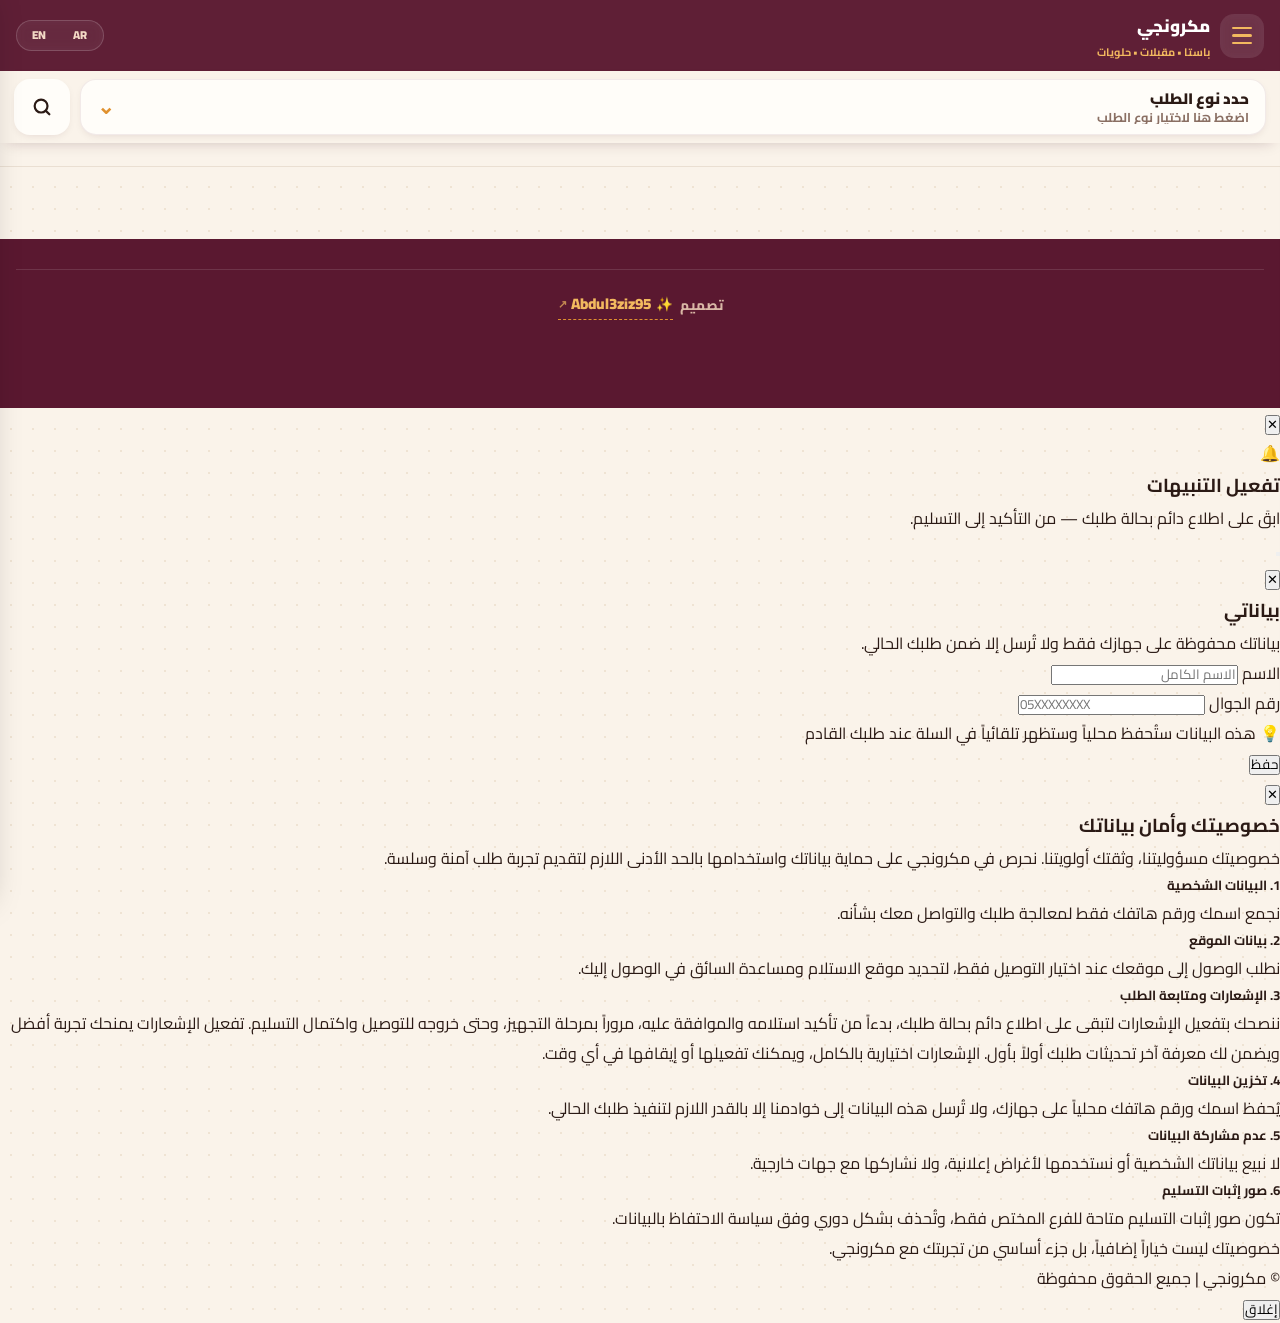
==== commit 5ffea8e1: "Update index.html" ====
--- a/index.html
+++ b/index.html
@@ -249,6 +249,12 @@
 <aside id="sideMenu" aria-hidden="true">
   <div class="sm-head"><b data-i18n="sideMenuTitle">القائمة</b><button onclick="closeSideMenu()">✕</button></div>
   <button class="sm-item" id="smFav" onclick="openFavsFromMenu()">❤️ <span data-i18n="sideFav">وجباتي المفضلة</span> <span class="sm-badge" id="smFavCount">0</span></button>
+  
+  <!-- v16: الأزرار الثلاثة الجديدة -->
+  <button class="sm-item notif-btn-item" id="smNotif" onclick="openNotifModal()">🔔 <span data-i18n="sideNotifications">تفعيل التنبيهات</span> <span class="sm-notif-status" id="smNotifStatus"></span></button>
+  <button class="sm-item" id="smData" onclick="openDataModal()">👤 <span data-i18n="sideData">بياناتي</span></button>
+  <button class="sm-item" id="smPrivacy" onclick="openPrivacyModal()">🛡️ <span data-i18n="sidePrivacy">سياسة الخصوصية</span></button>
+  
   <div class="sm-social-title" id="smSocialTitle">تابعنا على</div>
   <div class="sm-social" id="smSocial"></div>
 </aside>
@@ -288,6 +294,90 @@
 
 <div id="toast"><span id="toastMsg"></span></div>
 
+<!-- ===== v16: نوافذ التنبيهات، بياناتي، وسياسة الخصوصية ===== -->
+
+<!-- نافذة التنبيهات -->
+<div class="mk-modal" id="notifModal" onclick="if(event.target===this) closeNotifModal()">
+  <div class="mk-modal-card">
+    <button class="mk-modal-close" onclick="closeNotifModal()">✕</button>
+    <div class="notif-ico">🔔</div>
+    <h3 class="mk-modal-title" data-i18n="notifTitle">تفعيل التنبيهات</h3>
+    <p class="mk-modal-desc" data-i18n="notifDesc">ابقَ على اطلاع دائم بحالة طلبك — من التأكيد إلى التسليم.</p>
+    <div class="notif-status" id="notifStatus"></div>
+    <div class="notif-hint" id="notifHint" style="display:none"></div>
+    <button class="notif-btn" id="notifBtn" onclick="toggleNotifications()"></button>
+  </div>
+</div>
+
+<!-- نافذة بياناتي -->
+<div class="mk-modal" id="dataModal" onclick="if(event.target===this) closeDataModal()">
+  <div class="mk-modal-card">
+    <button class="mk-modal-close" onclick="closeDataModal()">✕</button>
+    <h3 class="mk-modal-title" data-i18n="dataTitle">بياناتي</h3>
+    <p class="mk-modal-desc" data-i18n="dataDesc">بياناتك محفوظة على جهازك فقط ولا تُرسل إلا ضمن طلبك الحالي.</p>
+    <div class="data-field">
+      <label for="dataName" data-i18n="dataNameLbl">الاسم</label>
+      <input type="text" id="dataName" data-i18n-ph="dataNamePh" placeholder="الاسم الكامل" autocomplete="name">
+    </div>
+    <div class="data-field">
+      <label for="dataPhone" data-i18n="dataPhoneLbl">رقم الجوال</label>
+      <input type="tel" id="dataPhone" data-i18n-ph="dataPhonePh" placeholder="05XXXXXXXX" inputmode="tel" autocomplete="tel" dir="ltr" style="text-align:left">
+    </div>
+    <div class="data-hint" id="dataHint">
+      💡 هذه البيانات ستُحفظ محلياً وستظهر تلقائياً في السلة عند طلبك القادم
+    </div>
+    <button class="data-save" onclick="saveUserData()" data-i18n="dataSave">حفظ</button>
+  </div>
+</div>
+
+<!-- نافذة سياسة الخصوصية -->
+<div class="mk-modal" id="privacyModal" onclick="if(event.target===this) closePrivacyModal()">
+  <div class="mk-modal-card">
+    <button class="mk-modal-close" onclick="closePrivacyModal()">✕</button>
+    <h3 class="mk-modal-title" data-i18n="privacyTitle">خصوصيتك وأمان بياناتك</h3>
+    <div class="priv-intro" data-i18n="privacyIntro">
+      خصوصيتك مسؤوليتنا، وثقتك أولويتنا. نحرص في مكرونجي على حماية بياناتك واستخدامها بالحد الأدنى اللازم لتقديم تجربة طلب آمنة وسلسة.
+    </div>
+    
+    <div class="priv-section">
+      <h5 data-i18n="privacy1Title">1. البيانات الشخصية</h5>
+      <p data-i18n="privacy1Text">نجمع اسمك ورقم هاتفك فقط لمعالجة طلبك والتواصل معك بشأنه.</p>
+    </div>
+    
+    <div class="priv-section">
+      <h5 data-i18n="privacy2Title">2. بيانات الموقع</h5>
+      <p data-i18n="privacy2Text">نطلب الوصول إلى موقعك عند اختيار التوصيل فقط، لتحديد موقع الاستلام ومساعدة السائق في الوصول إليك.</p>
+    </div>
+    
+    <div class="priv-section">
+      <h5 data-i18n="privacy3Title">3. الإشعارات ومتابعة الطلب</h5>
+      <p data-i18n="privacy3Text">ننصحك بتفعيل الإشعارات لتبقى على اطلاع دائم بحالة طلبك، بدءاً من تأكيد استلامه والموافقة عليه، مروراً بمرحلة التجهيز، وحتى خروجه للتوصيل واكتمال التسليم. تفعيل الإشعارات يمنحك تجربة أفضل ويضمن لك معرفة آخر تحديثات طلبك أولاً بأول. الإشعارات اختيارية بالكامل، ويمكنك تفعيلها أو إيقافها في أي وقت.</p>
+    </div>
+    
+    <div class="priv-section">
+      <h5 data-i18n="privacy4Title">4. تخزين البيانات</h5>
+      <p data-i18n="privacy4Text">يُحفظ اسمك ورقم هاتفك محلياً على جهازك، ولا تُرسل هذه البيانات إلى خوادمنا إلا بالقدر اللازم لتنفيذ طلبك الحالي.</p>
+    </div>
+    
+    <div class="priv-section">
+      <h5 data-i18n="privacy5Title">5. عدم مشاركة البيانات</h5>
+      <p data-i18n="privacy5Text">لا نبيع بياناتك الشخصية أو نستخدمها لأغراض إعلانية، ولا نشاركها مع جهات خارجية.</p>
+    </div>
+    
+    <div class="priv-section">
+      <h5 data-i18n="privacy6Title">6. صور إثبات التسليم</h5>
+      <p data-i18n="privacy6Text">تكون صور إثبات التسليم متاحة للفرع المختص فقط، وتُحذف بشكل دوري وفق سياسة الاحتفاظ بالبيانات.</p>
+    </div>
+    
+    <div class="priv-footer">
+      <p data-i18n="privacyFooter">خصوصيتك ليست خياراً إضافياً، بل جزء أساسي من تجربتك مع مكرونجي.</p>
+      <p class="rights" data-i18n="privacyRights">© مكرونجي | جميع الحقوق محفوظة</p>
+    </div>
+    
+    <button class="priv-close-btn" onclick="closePrivacyModal()" data-i18n="privacyClose">إغلاق</button>
+  </div>
+</div>
+
 <script src="i18n.js"></script>
 <script src="menu.js"></script>
 <script src="settings.js"></script>
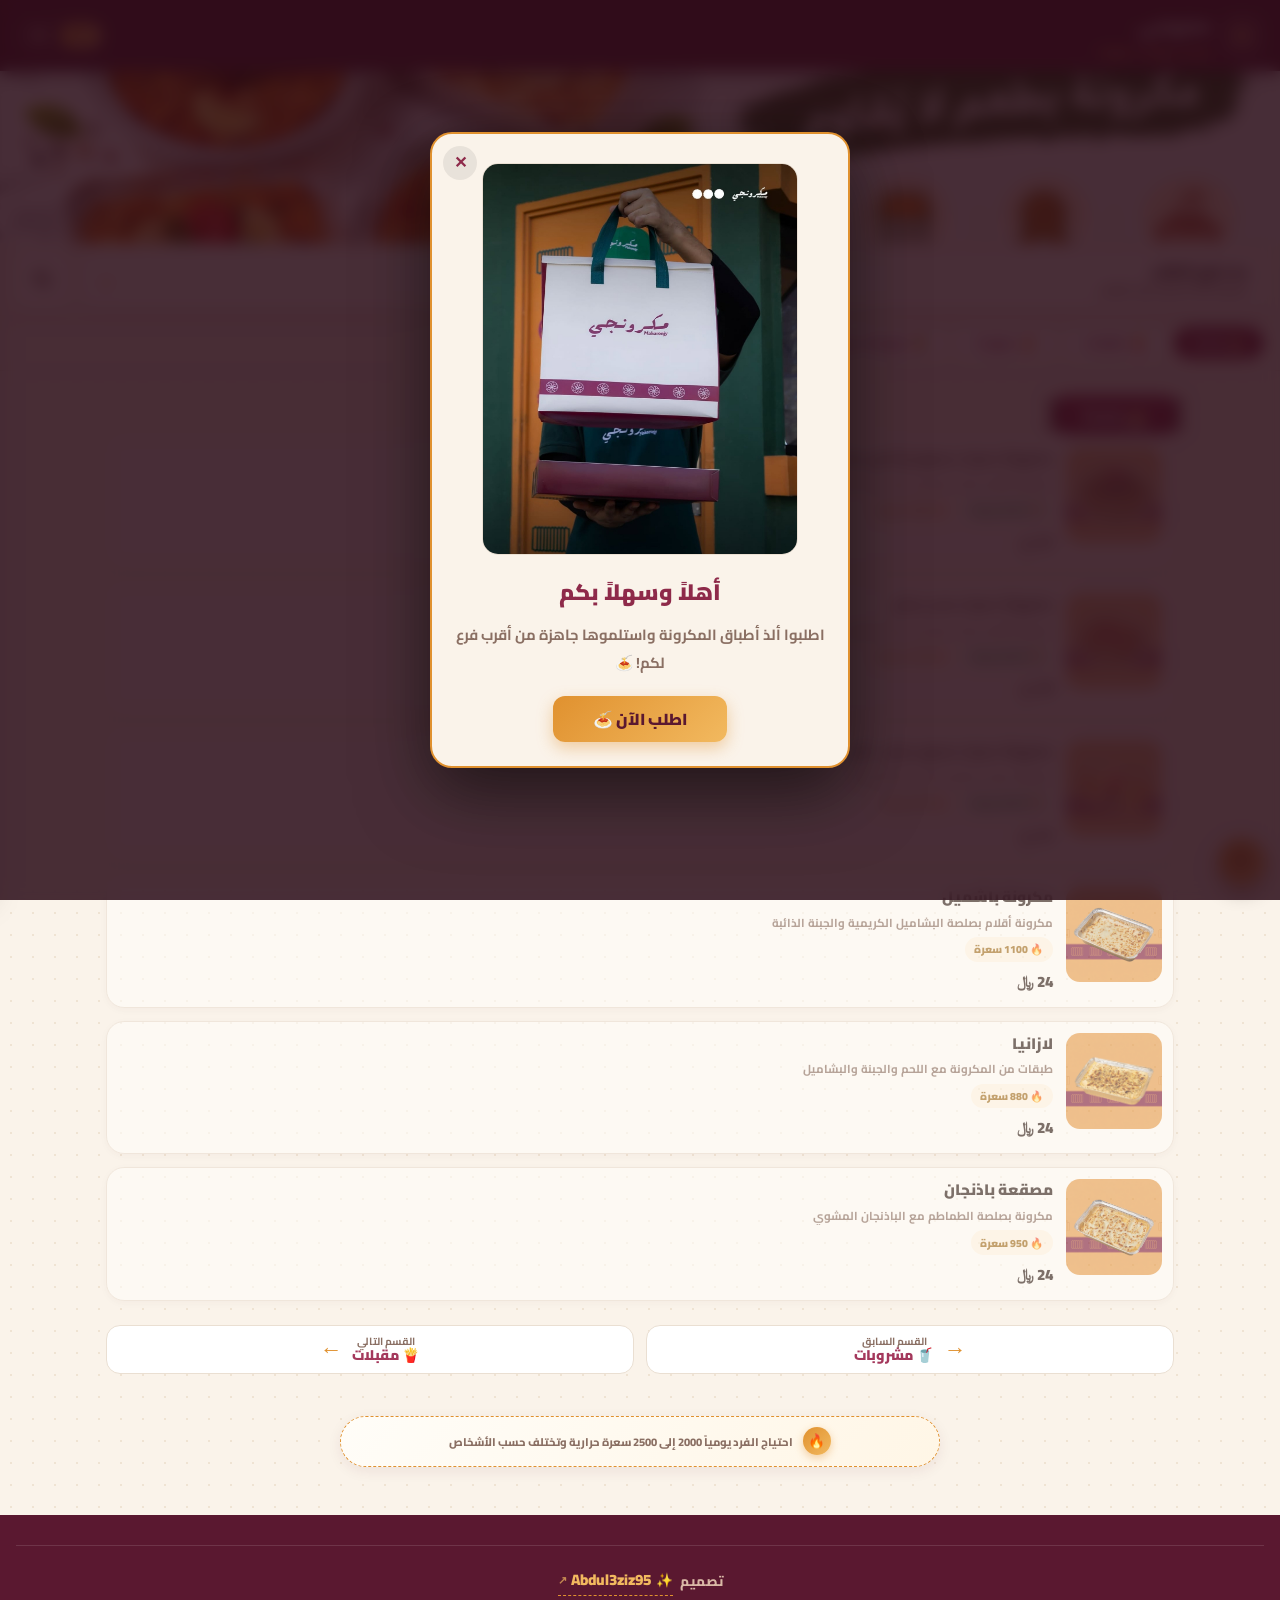
==== commit a227d2f1: "Update index.html" ====
--- a/index.html
+++ b/index.html
@@ -249,12 +249,6 @@
 <aside id="sideMenu" aria-hidden="true">
   <div class="sm-head"><b data-i18n="sideMenuTitle">القائمة</b><button onclick="closeSideMenu()">✕</button></div>
   <button class="sm-item" id="smFav" onclick="openFavsFromMenu()">❤️ <span data-i18n="sideFav">وجباتي المفضلة</span> <span class="sm-badge" id="smFavCount">0</span></button>
-  
-  <!-- v16: الأزرار الثلاثة الجديدة -->
-  <button class="sm-item notif-btn-item" id="smNotif" onclick="openNotifModal()">🔔 <span data-i18n="sideNotifications">تفعيل التنبيهات</span> <span class="sm-notif-status" id="smNotifStatus"></span></button>
-  <button class="sm-item" id="smData" onclick="openDataModal()">👤 <span data-i18n="sideData">بياناتي</span></button>
-  <button class="sm-item" id="smPrivacy" onclick="openPrivacyModal()">🛡️ <span data-i18n="sidePrivacy">سياسة الخصوصية</span></button>
-  
   <div class="sm-social-title" id="smSocialTitle">تابعنا على</div>
   <div class="sm-social" id="smSocial"></div>
 </aside>
@@ -294,90 +288,6 @@
 
 <div id="toast"><span id="toastMsg"></span></div>
 
-<!-- ===== v16: نوافذ التنبيهات، بياناتي، وسياسة الخصوصية ===== -->
-
-<!-- نافذة التنبيهات -->
-<div class="mk-modal" id="notifModal" onclick="if(event.target===this) closeNotifModal()">
-  <div class="mk-modal-card">
-    <button class="mk-modal-close" onclick="closeNotifModal()">✕</button>
-    <div class="notif-ico">🔔</div>
-    <h3 class="mk-modal-title" data-i18n="notifTitle">تفعيل التنبيهات</h3>
-    <p class="mk-modal-desc" data-i18n="notifDesc">ابقَ على اطلاع دائم بحالة طلبك — من التأكيد إلى التسليم.</p>
-    <div class="notif-status" id="notifStatus"></div>
-    <div class="notif-hint" id="notifHint" style="display:none"></div>
-    <button class="notif-btn" id="notifBtn" onclick="toggleNotifications()"></button>
-  </div>
-</div>
-
-<!-- نافذة بياناتي -->
-<div class="mk-modal" id="dataModal" onclick="if(event.target===this) closeDataModal()">
-  <div class="mk-modal-card">
-    <button class="mk-modal-close" onclick="closeDataModal()">✕</button>
-    <h3 class="mk-modal-title" data-i18n="dataTitle">بياناتي</h3>
-    <p class="mk-modal-desc" data-i18n="dataDesc">بياناتك محفوظة على جهازك فقط ولا تُرسل إلا ضمن طلبك الحالي.</p>
-    <div class="data-field">
-      <label for="dataName" data-i18n="dataNameLbl">الاسم</label>
-      <input type="text" id="dataName" data-i18n-ph="dataNamePh" placeholder="الاسم الكامل" autocomplete="name">
-    </div>
-    <div class="data-field">
-      <label for="dataPhone" data-i18n="dataPhoneLbl">رقم الجوال</label>
-      <input type="tel" id="dataPhone" data-i18n-ph="dataPhonePh" placeholder="05XXXXXXXX" inputmode="tel" autocomplete="tel" dir="ltr" style="text-align:left">
-    </div>
-    <div class="data-hint" id="dataHint">
-      💡 هذه البيانات ستُحفظ محلياً وستظهر تلقائياً في السلة عند طلبك القادم
-    </div>
-    <button class="data-save" onclick="saveUserData()" data-i18n="dataSave">حفظ</button>
-  </div>
-</div>
-
-<!-- نافذة سياسة الخصوصية -->
-<div class="mk-modal" id="privacyModal" onclick="if(event.target===this) closePrivacyModal()">
-  <div class="mk-modal-card">
-    <button class="mk-modal-close" onclick="closePrivacyModal()">✕</button>
-    <h3 class="mk-modal-title" data-i18n="privacyTitle">خصوصيتك وأمان بياناتك</h3>
-    <div class="priv-intro" data-i18n="privacyIntro">
-      خصوصيتك مسؤوليتنا، وثقتك أولويتنا. نحرص في مكرونجي على حماية بياناتك واستخدامها بالحد الأدنى اللازم لتقديم تجربة طلب آمنة وسلسة.
-    </div>
-    
-    <div class="priv-section">
-      <h5 data-i18n="privacy1Title">1. البيانات الشخصية</h5>
-      <p data-i18n="privacy1Text">نجمع اسمك ورقم هاتفك فقط لمعالجة طلبك والتواصل معك بشأنه.</p>
-    </div>
-    
-    <div class="priv-section">
-      <h5 data-i18n="privacy2Title">2. بيانات الموقع</h5>
-      <p data-i18n="privacy2Text">نطلب الوصول إلى موقعك عند اختيار التوصيل فقط، لتحديد موقع الاستلام ومساعدة السائق في الوصول إليك.</p>
-    </div>
-    
-    <div class="priv-section">
-      <h5 data-i18n="privacy3Title">3. الإشعارات ومتابعة الطلب</h5>
-      <p data-i18n="privacy3Text">ننصحك بتفعيل الإشعارات لتبقى على اطلاع دائم بحالة طلبك، بدءاً من تأكيد استلامه والموافقة عليه، مروراً بمرحلة التجهيز، وحتى خروجه للتوصيل واكتمال التسليم. تفعيل الإشعارات يمنحك تجربة أفضل ويضمن لك معرفة آخر تحديثات طلبك أولاً بأول. الإشعارات اختيارية بالكامل، ويمكنك تفعيلها أو إيقافها في أي وقت.</p>
-    </div>
-    
-    <div class="priv-section">
-      <h5 data-i18n="privacy4Title">4. تخزين البيانات</h5>
-      <p data-i18n="privacy4Text">يُحفظ اسمك ورقم هاتفك محلياً على جهازك، ولا تُرسل هذه البيانات إلى خوادمنا إلا بالقدر اللازم لتنفيذ طلبك الحالي.</p>
-    </div>
-    
-    <div class="priv-section">
-      <h5 data-i18n="privacy5Title">5. عدم مشاركة البيانات</h5>
-      <p data-i18n="privacy5Text">لا نبيع بياناتك الشخصية أو نستخدمها لأغراض إعلانية، ولا نشاركها مع جهات خارجية.</p>
-    </div>
-    
-    <div class="priv-section">
-      <h5 data-i18n="privacy6Title">6. صور إثبات التسليم</h5>
-      <p data-i18n="privacy6Text">تكون صور إثبات التسليم متاحة للفرع المختص فقط، وتُحذف بشكل دوري وفق سياسة الاحتفاظ بالبيانات.</p>
-    </div>
-    
-    <div class="priv-footer">
-      <p data-i18n="privacyFooter">خصوصيتك ليست خياراً إضافياً، بل جزء أساسي من تجربتك مع مكرونجي.</p>
-      <p class="rights" data-i18n="privacyRights">© مكرونجي | جميع الحقوق محفوظة</p>
-    </div>
-    
-    <button class="priv-close-btn" onclick="closePrivacyModal()" data-i18n="privacyClose">إغلاق</button>
-  </div>
-</div>
-
 <script src="i18n.js"></script>
 <script src="menu.js"></script>
 <script src="settings.js"></script>
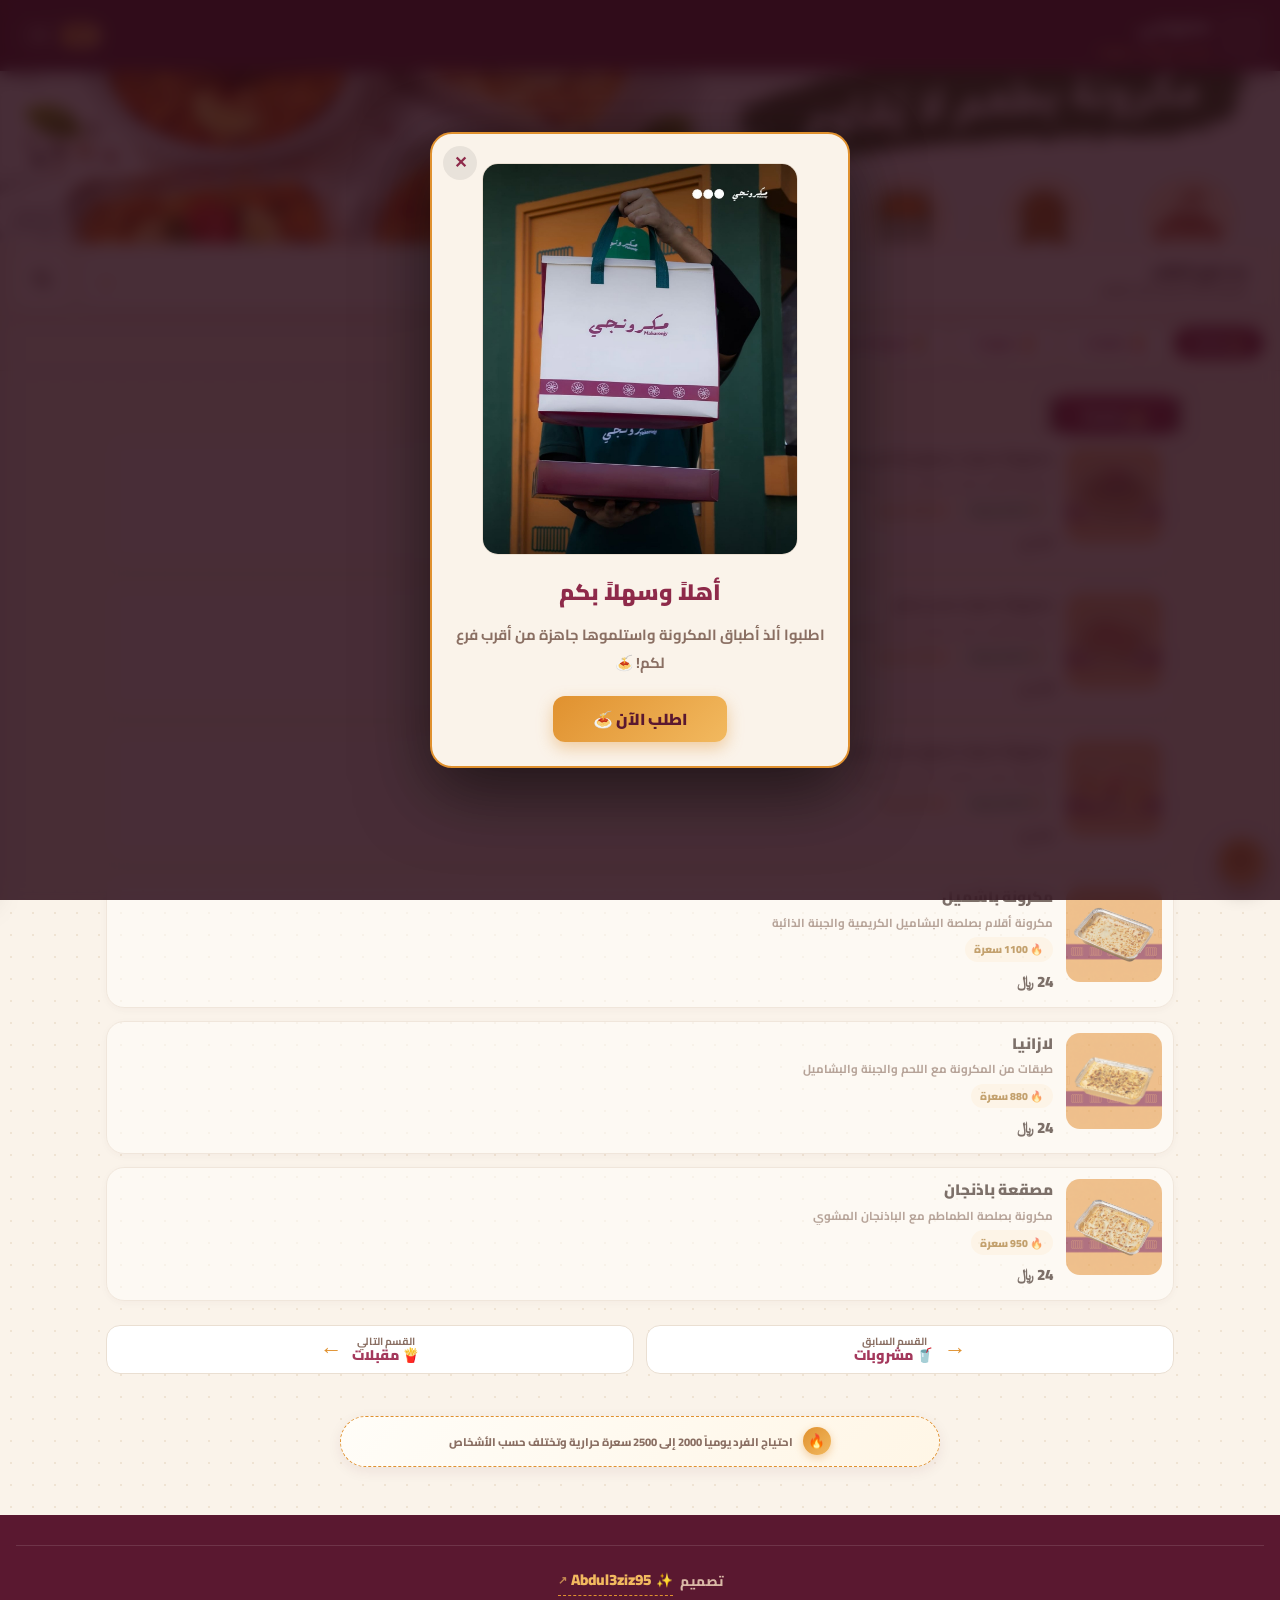
==== commit bc961aeb: "Update index.html" ====
--- a/index.html
+++ b/index.html
@@ -162,7 +162,7 @@
       <span id="dTotal">0 ريال</span>
     </div>
     <button class="checkout" onclick="checkout()">
-      <svg viewBox="0 0 24 24" width="20" height="20" fill="#fff"><path d="M17.472 14.382c-.297-.149-1.758-.867-2.03-.967-.273-.099-.471-.148-.67.15-.197.297-.767.966-.94 1.164-.173.199-.347.223-.644.075-.297-.15-1.255-.463-2.39-1.475-.883-.788-1.48-1.761-1.653-2.059-.173-.297-.018-.458.13-.606.297-.15 1.255-.463 2.39-1.475.883-.788 1.48-1.761 1.653-2.059.173-.297-.018-.458.13-.606.134-.133.297-.347.446-.52.149-.174.198-.298.298-.497.099-.198.05-.371-.025-.52-.075-.149-.669-1.612-.916-2.207-.242-.579-.487-.5-.669-.51-.173-.008-.371-.01-.57-.01-.198 0-.52.074-.792.372-.272.297-1.04 2.479-1.04 2.479 0 1.462 1.065 2.875 1.213 3.074.149.198 2.096 3.2 5.077 4.487.709.306 1.262.489 1.694.625.712.223 1.36.195 1.871.118.571-.085 1.758-.719 2.006-1.413.248-.694.248-1.289.173-1.413-.074-.124-.272-.198-.57-.347m-5.421 7.403h-.004a9.87 9.87 0 01-5.031-1.378l-.361-.214-3.741.982.998-3.648-.235-.374a9.86 9.86 0 01-1.51-5.26c.001-5.45 4.436-9.884 9.888-9.884 2.64 0 5.122 1.03 6.988 2.898a9.825 9.825 0 012.893 6.994c-.003 5.45-4.437 9.884-9.885 9.884m8.413-18.297A11.815 11.815 0 0012.05 0C5.495 0 .16 5.335.157 11.892c0 2.096.547 4.142 1.588 5.945L.057 24l6.305-1.654a11.86 11.86 0 005.683 1.448h.005c6.554 0 11.89-5.335 11.893-11.893.003-2.698-1.04-5.32-3.48-8.413z"/></svg>
+      <svg viewBox="0 0 24 24" width="20" height="20" fill="#fff"><path d="M17.472 14.382c-.297-.149-1.758-.867-2.03-.967-.273-.099-.471-.148-.67.15-.197.297-.767.966-.94 1.164-.173.199-.347.223-.644.075-.297-.15-1.255-.463-2.39-1.475-.883-.788-1.48-1.761-1.653-2.059-.173-.297-.018-.458.13-.606.297-.15 1.255-.463 2.39-1.475.883-.788 1.48-1.761 1.653-2.059.173-.297.018-.458.13-.606.134-.133.297-.347.446-.52.149-.174.198-.298.298-.497.099-.198.05-.371-.025-.52-.075-.149-.669-1.612-.916-2.207-.242-.579-.487-.5-.669-.51-.173-.008-.371-.01-.57-.01-.198 0-.52.074-.792.372-.272.297-1.04 2.479-1.04 2.479 0 1.462 1.065 2.875 1.213 3.074.149.198 2.096 3.2 5.077 4.487.709.306 1.262.489 1.694.625.712.223 1.36.195 1.871.118.571-.085 1.758-.719 2.006-1.413.248-.694.248-1.289.173-1.413-.074-.124-.272-.198-.57-.347m-5.421 7.403h-.004a9.87 9.87 0 01-5.031-1.378l-.361-.214-3.741.982.998-3.648-.235-.374a9.86 9.86 0 01-1.51-5.26c.001-5.45 4.436-9.884 9.888-9.884 2.64 0 5.122 1.03 6.988 2.898a9.825 9.825 0 012.893 6.994c-.003 5.45-4.437 9.884-9.885 9.884m8.413-18.297A11.815 11.815 0 0012.05 0C5.495 0 .16 5.335.157 11.892c0 2.096.547 4.142 1.588 5.945L.057 24l6.305-1.654a11.86 11.86 0 005.683 1.448h.005c6.554 0 11.89-5.335 11.893-11.893.003-2.698-1.04-5.32-3.48-8.413z"/></svg>
       <span data-i18n="orderWa">إتمام الطلب عبر واتساب</span>
     </button>
   </div>
@@ -272,7 +272,7 @@
     <b class="otp-zone-title" id="otpZoneTitle">اختر فرع الاستلام</b>
     <button class="otp-nearest" id="otpNearest" onclick="pickNearestBranch()"><span class="ping"></span><span id="otpNearestLbl">🎯 حدّد الفرع الأقرب لموقعي</span></button>
     <div id="otpMap" class="otp-map"></div>
-    <div class="otp-list" id="otpList"></div>
+    <div id="otpList" class="otp-list"></div>
   </div>
   <button class="otp-confirm" id="otpConfirm" onclick="confirmOrderType()" data-i18n="confirm">تأكيد</button>
 </div>
@@ -289,10 +289,39 @@
 <div id="toast"><span id="toastMsg"></span></div>
 
 <script src="i18n.js"></script>
-<script src="menu.js"></script>
-<script src="settings.js"></script>
-<script src="app.js"></script>
-<!-- v16: الطبقة السحابية (تحميل بعد app.js لتجاوز checkout) -->
-<script src="cloud.js"></script>
+<!-- ===== v18: قراءة المنيو والإعدادات من D1 أولاً، مع رجوع تلقائي للملفات الثابتة ===== -->
+<script>
+(function(){
+  var API = 'https://makaronjy-api.makaronjy.workers.dev';
+  var started = false, fell = false;
+  function loadScript(src, cb){
+    var s = document.createElement('script');
+    s.src = src;
+    s.onload = function(){ if(cb) cb(); };
+    s.onerror = function(){ if(cb) cb(); };
+    document.body.appendChild(s);
+  }
+  function startApp(){
+    if(started) return; started = true;
+    loadScript('app.js', function(){ loadScript('cloud.js'); });
+  }
+  function useStatic(){
+    if(started || fell) return; fell = true;
+    loadScript('menu.js', function(){ loadScript('settings.js', startApp); });
+  }
+  var menu = null, settings = null, done = 0;
+  var watchdog = setTimeout(function(){ if(!started && !fell) useStatic(); }, 5000);
+  function finish(){
+    done++;
+    if(done < 2 || fell || started) return;
+    clearTimeout(watchdog);
+    if(menu && menu.length && settings && settings.branches){
+      window.MENU = menu; window.APP_SETTINGS = settings; startApp();
+    } else { useStatic(); }
+  }
+  fetch(API + '/api/data/menu', {cache:'no-store'}).then(function(r){return r.json();}).then(function(j){ menu = j.menu; finish(); }).catch(function(){ finish(); });
+  fetch(API + '/api/data/settings', {cache:'no-store'}).then(function(r){return r.json();}).then(function(j){ settings = j.settings; finish(); }).catch(function(){ finish(); });
+})();
+</script>
 </body>
 </html>
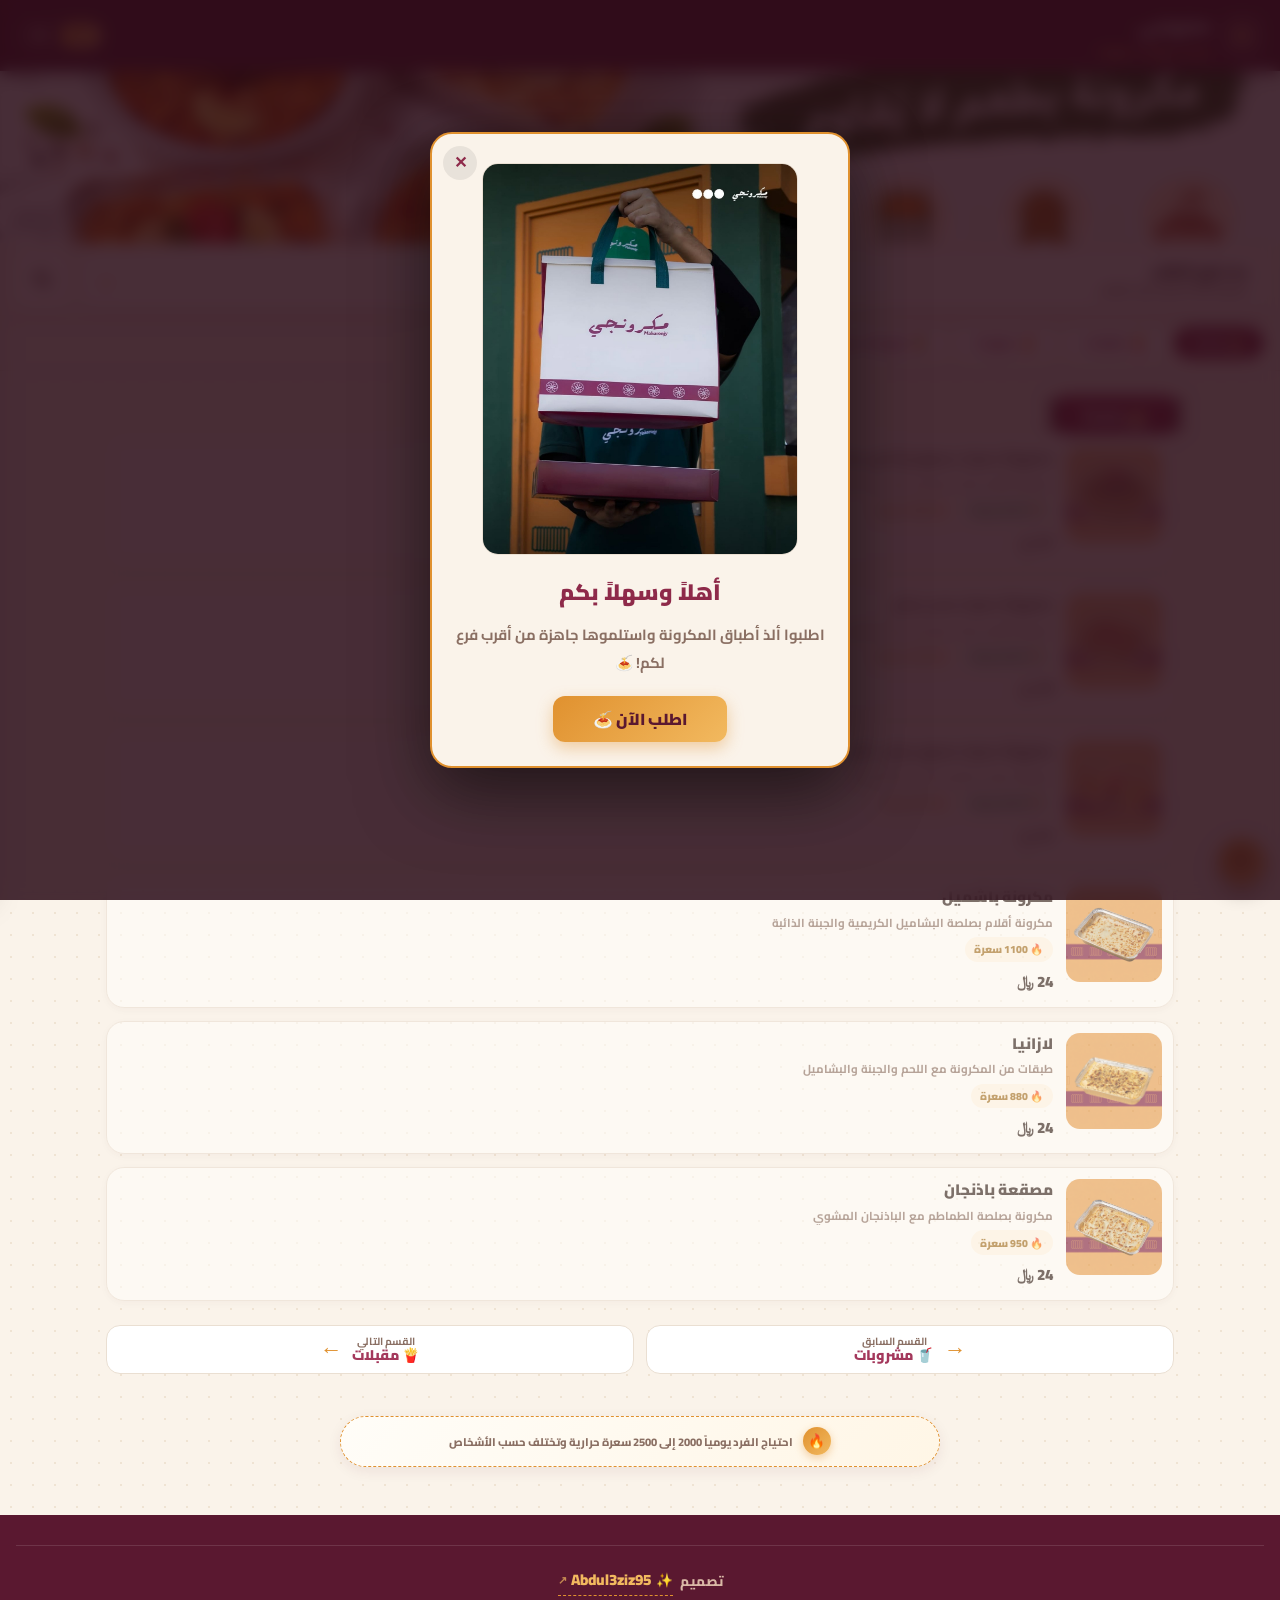
==== commit c8369c81: "Update index.html" ====
--- a/index.html
+++ b/index.html
@@ -323,5 +323,6 @@
   fetch(API + '/api/data/settings', {cache:'no-store'}).then(function(r){return r.json();}).then(function(j){ settings = j.settings; finish(); }).catch(function(){ finish(); });
 })();
 </script>
+<script src="live.js"></script>
 </body>
 </html>
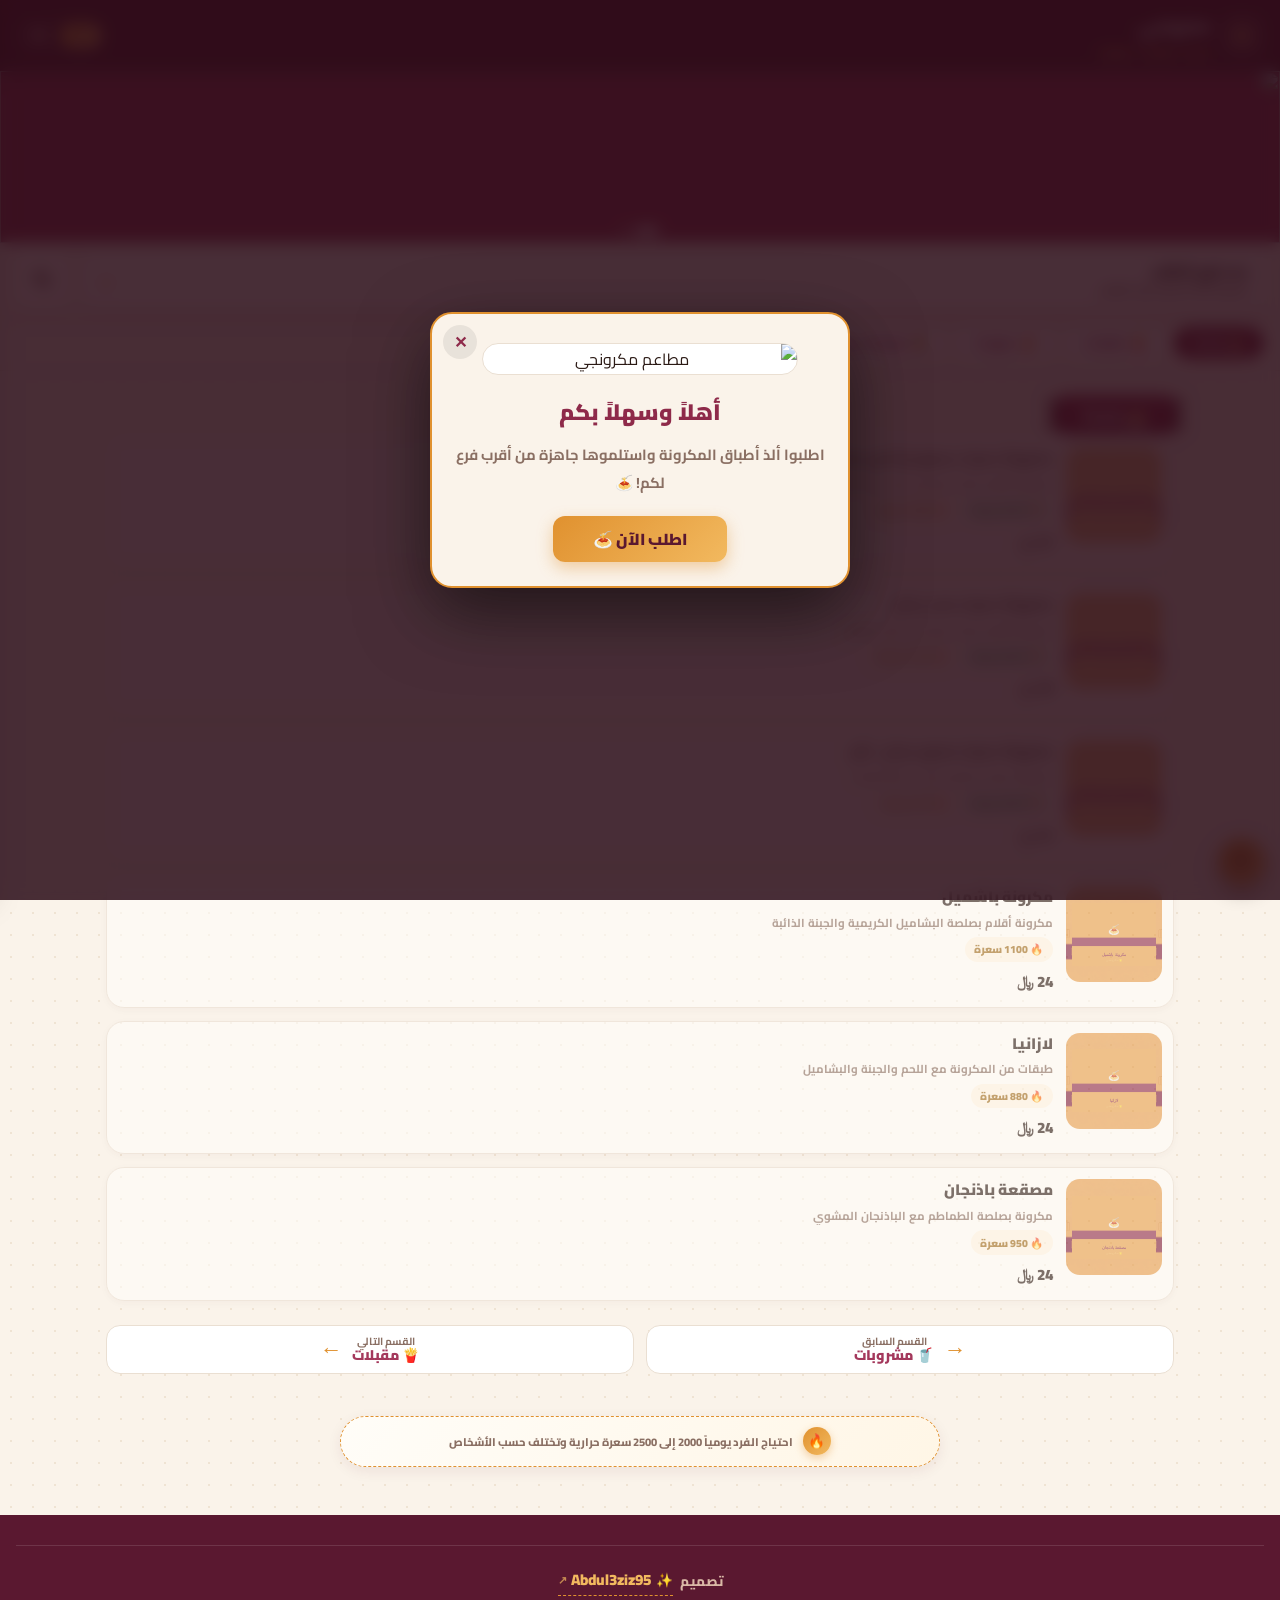
==== commit f566f56c: "Update index.html" ====
--- a/index.html
+++ b/index.html
@@ -137,7 +137,6 @@
     <div class="closed-note" id="closedNote">🕐 <span id="closedNoteTxt">مغلق يرجى العودة لاحقاً</span></div>
     <div class="pickup-note" id="pickupNoteRow">🛍️ <span data-i18n="pickupNote">طلبك يكون جاهزاً عند وصولك للفرع</span></div>
 
-    <!-- ===== v16: حقلا الاسم والجوال (إجباريين للتوصيل) ===== -->
     <div class="customer-info" id="customerInfo" style="margin-bottom:.6rem">
       <label class="d-lbl" for="cName" style="display:block;margin-bottom:.25rem;font-weight:900;font-size:.82rem;color:#5a1830">
         👤 <span data-i18n="customerName">الاسم</span> <span style="color:#b91c1c">*</span>
@@ -289,7 +288,9 @@
 <div id="toast"><span id="toastMsg"></span></div>
 
 <script src="i18n.js"></script>
-<!-- ===== v18: قراءة المنيو والإعدادات من D1 أولاً، مع رجوع تلقائي للملفات الثابتة ===== -->
+
+<!-- ===== v20: محمّل D1 (منيو + إعدادات) مع رجوع للملفات الثابتة =====
+     ملاحظة: الفاحص الحي (التحديث بدون إعادة تحميل) أصبح داخل app.js — لا تكرار هنا. -->
 <script>
 (function(){
   var API = 'https://makaronjy-api.makaronjy.workers.dev';
@@ -323,6 +324,5 @@
   fetch(API + '/api/data/settings', {cache:'no-store'}).then(function(r){return r.json();}).then(function(j){ settings = j.settings; finish(); }).catch(function(){ finish(); });
 })();
 </script>
-<script src="live.js"></script>
 </body>
 </html>
